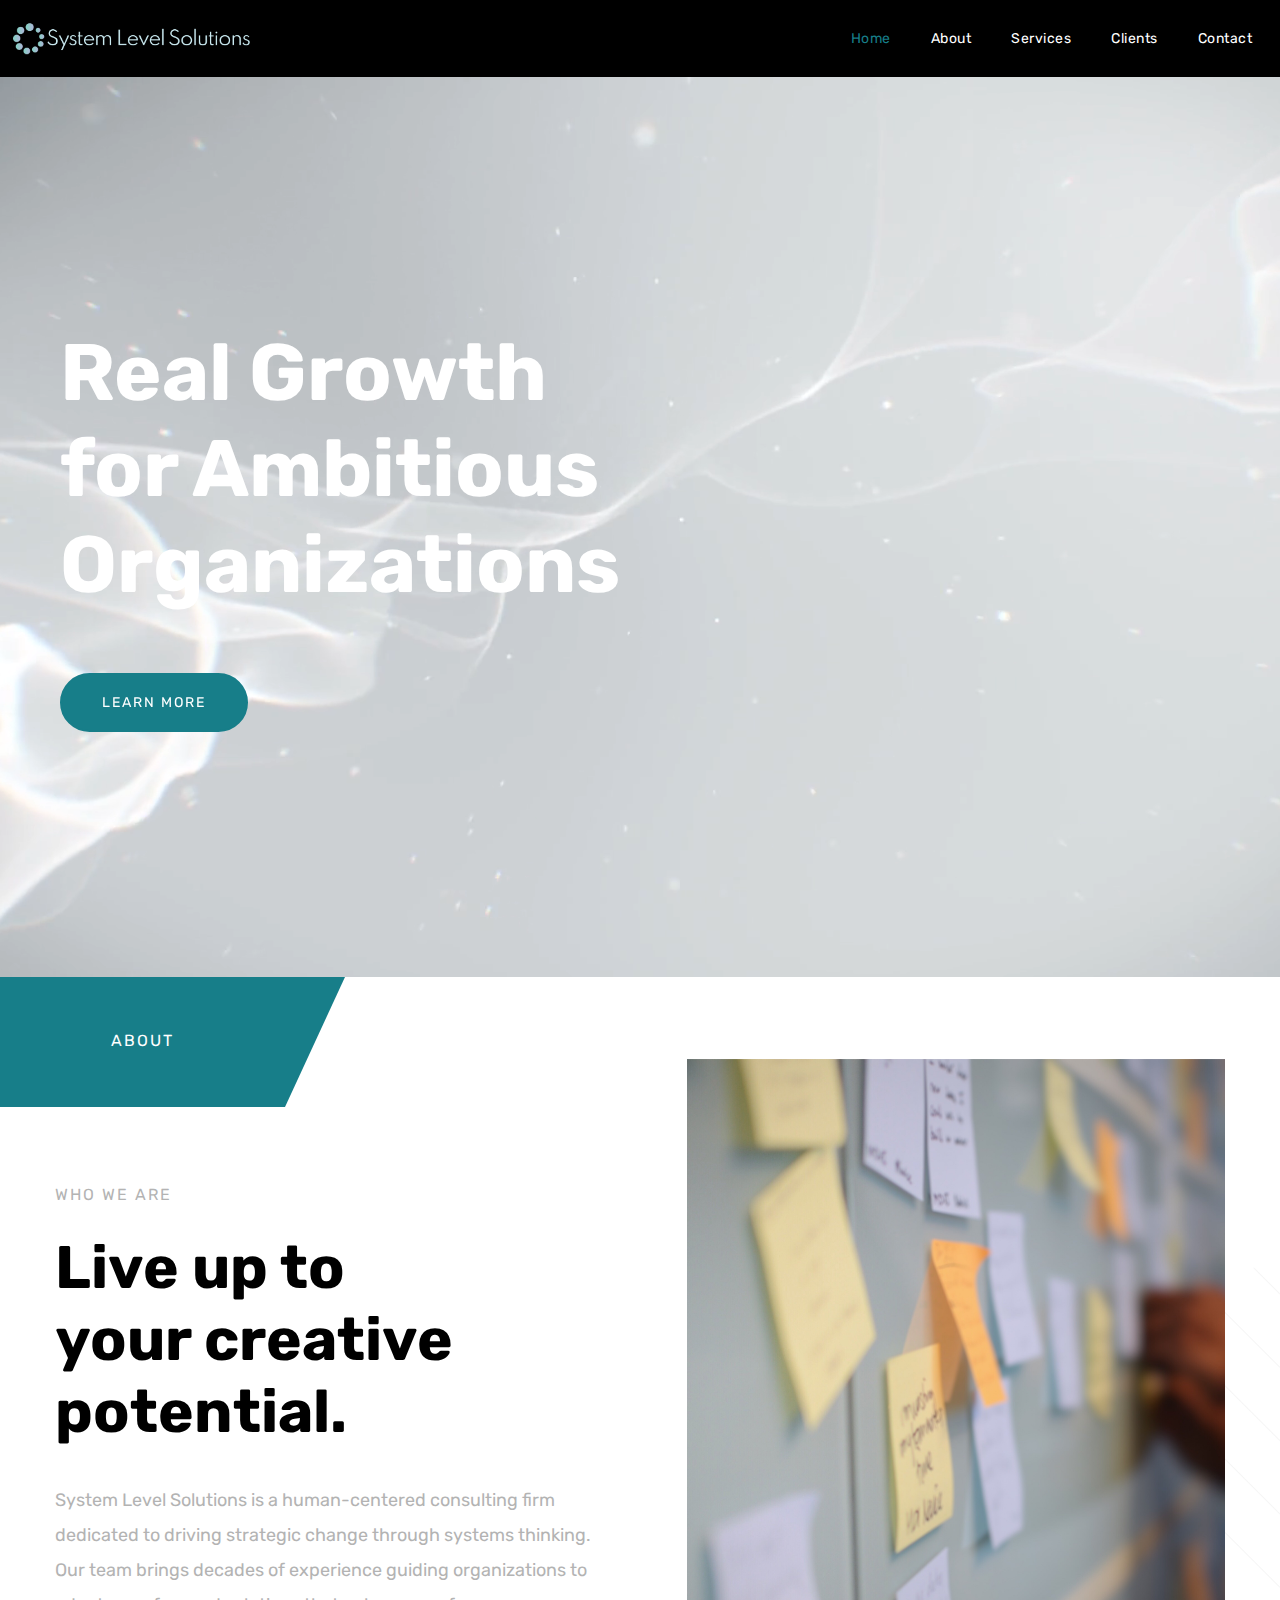
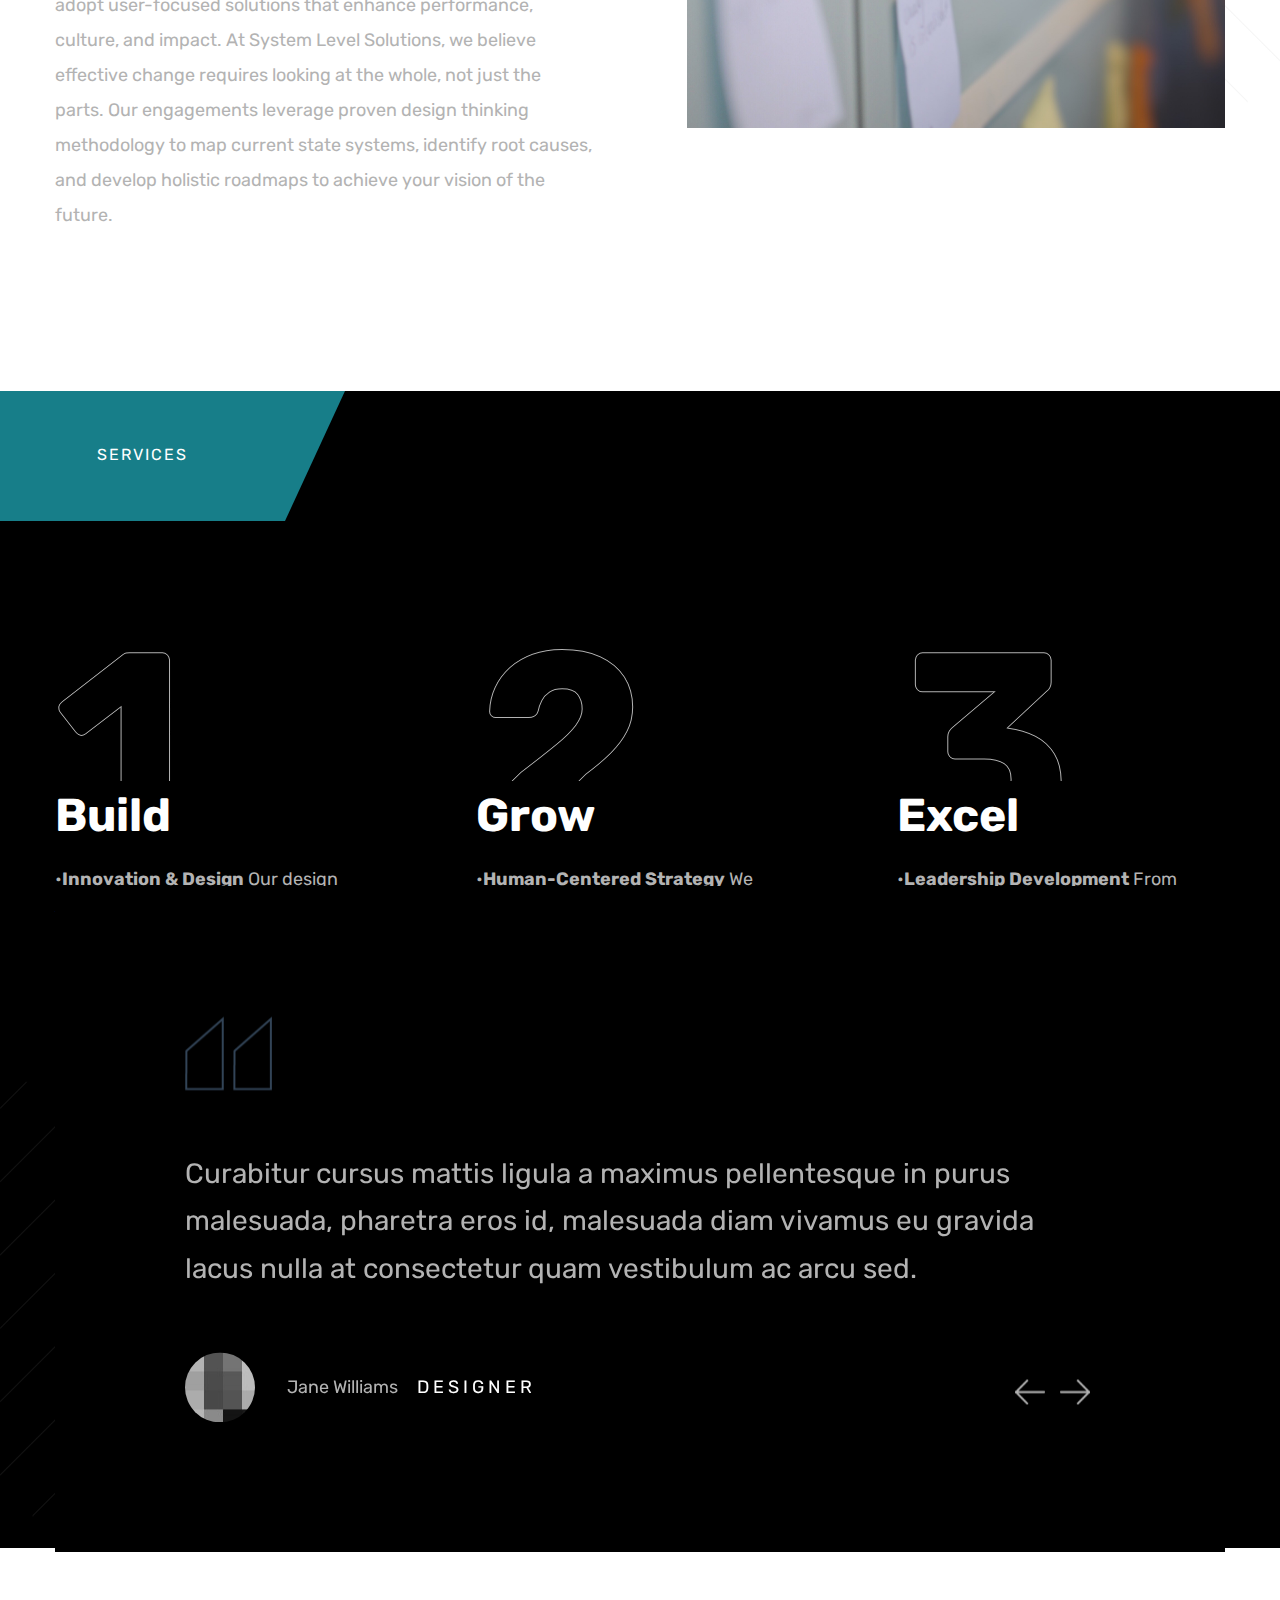
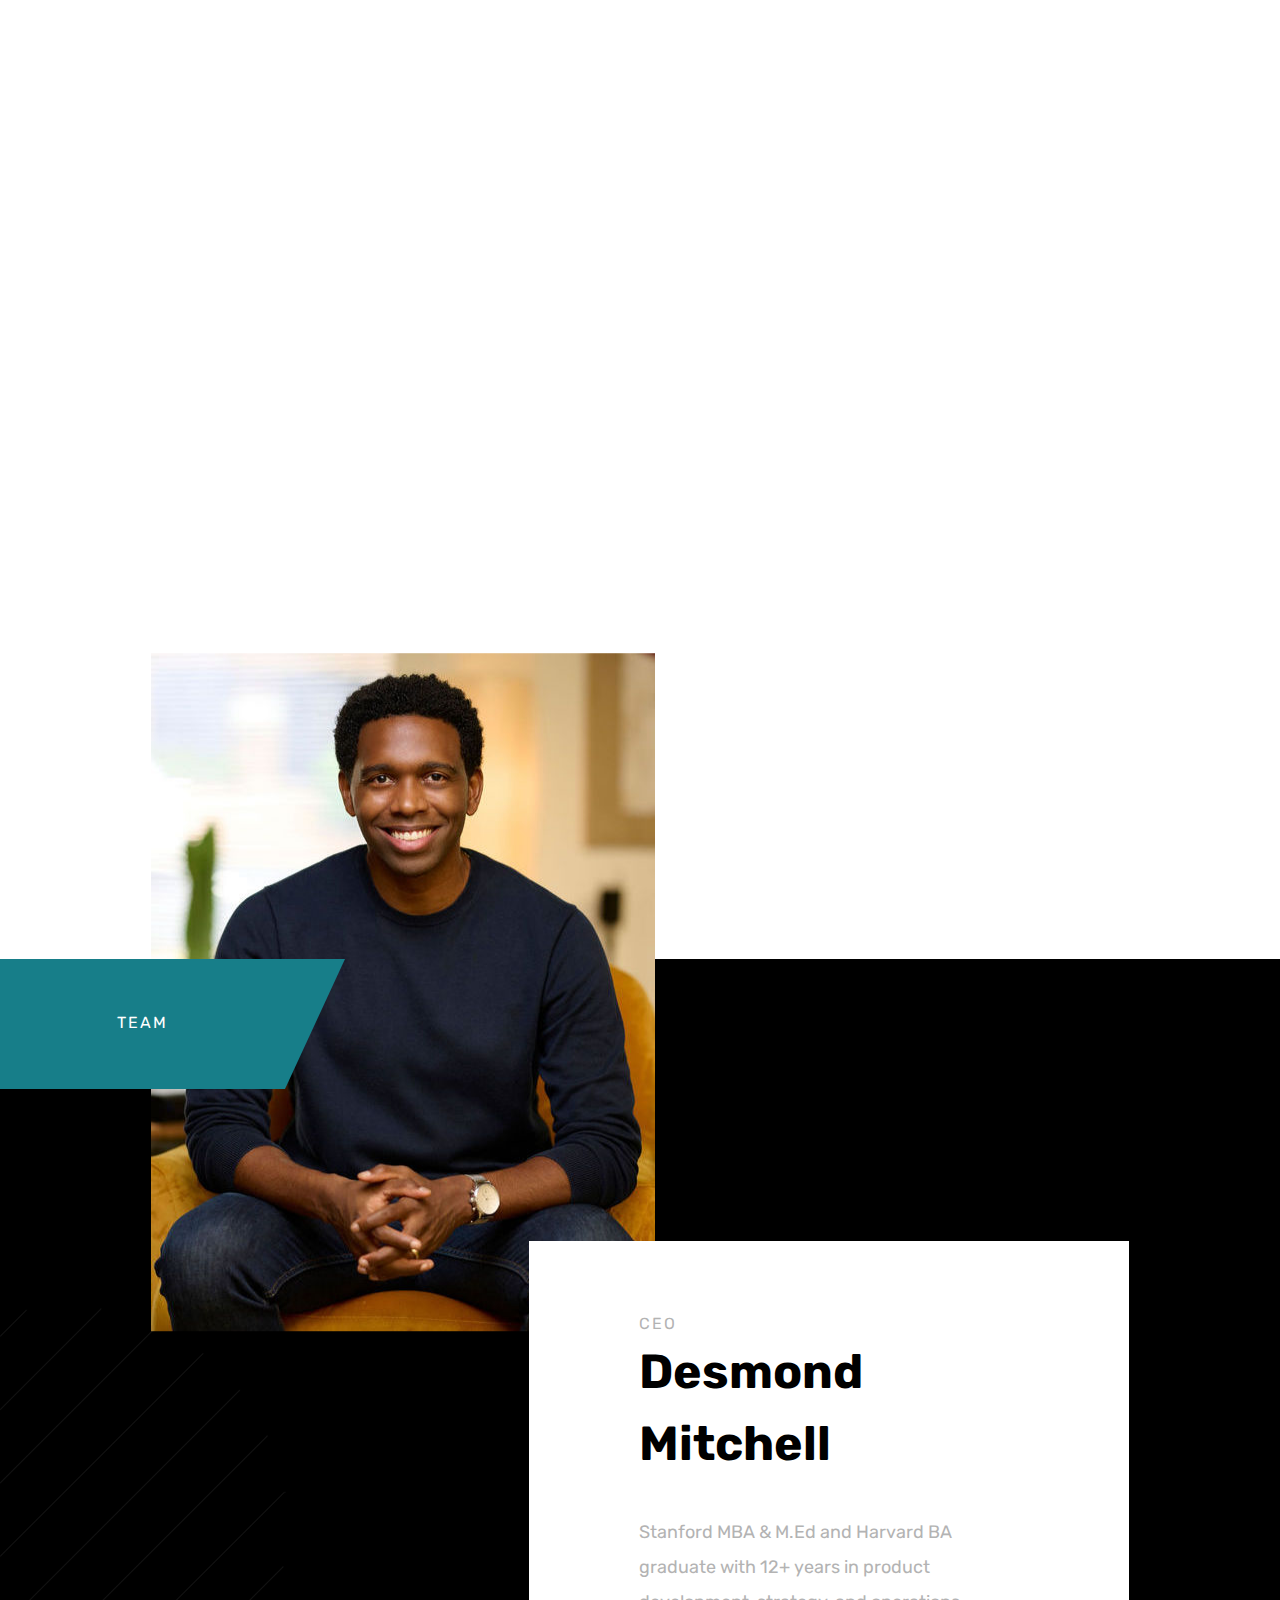
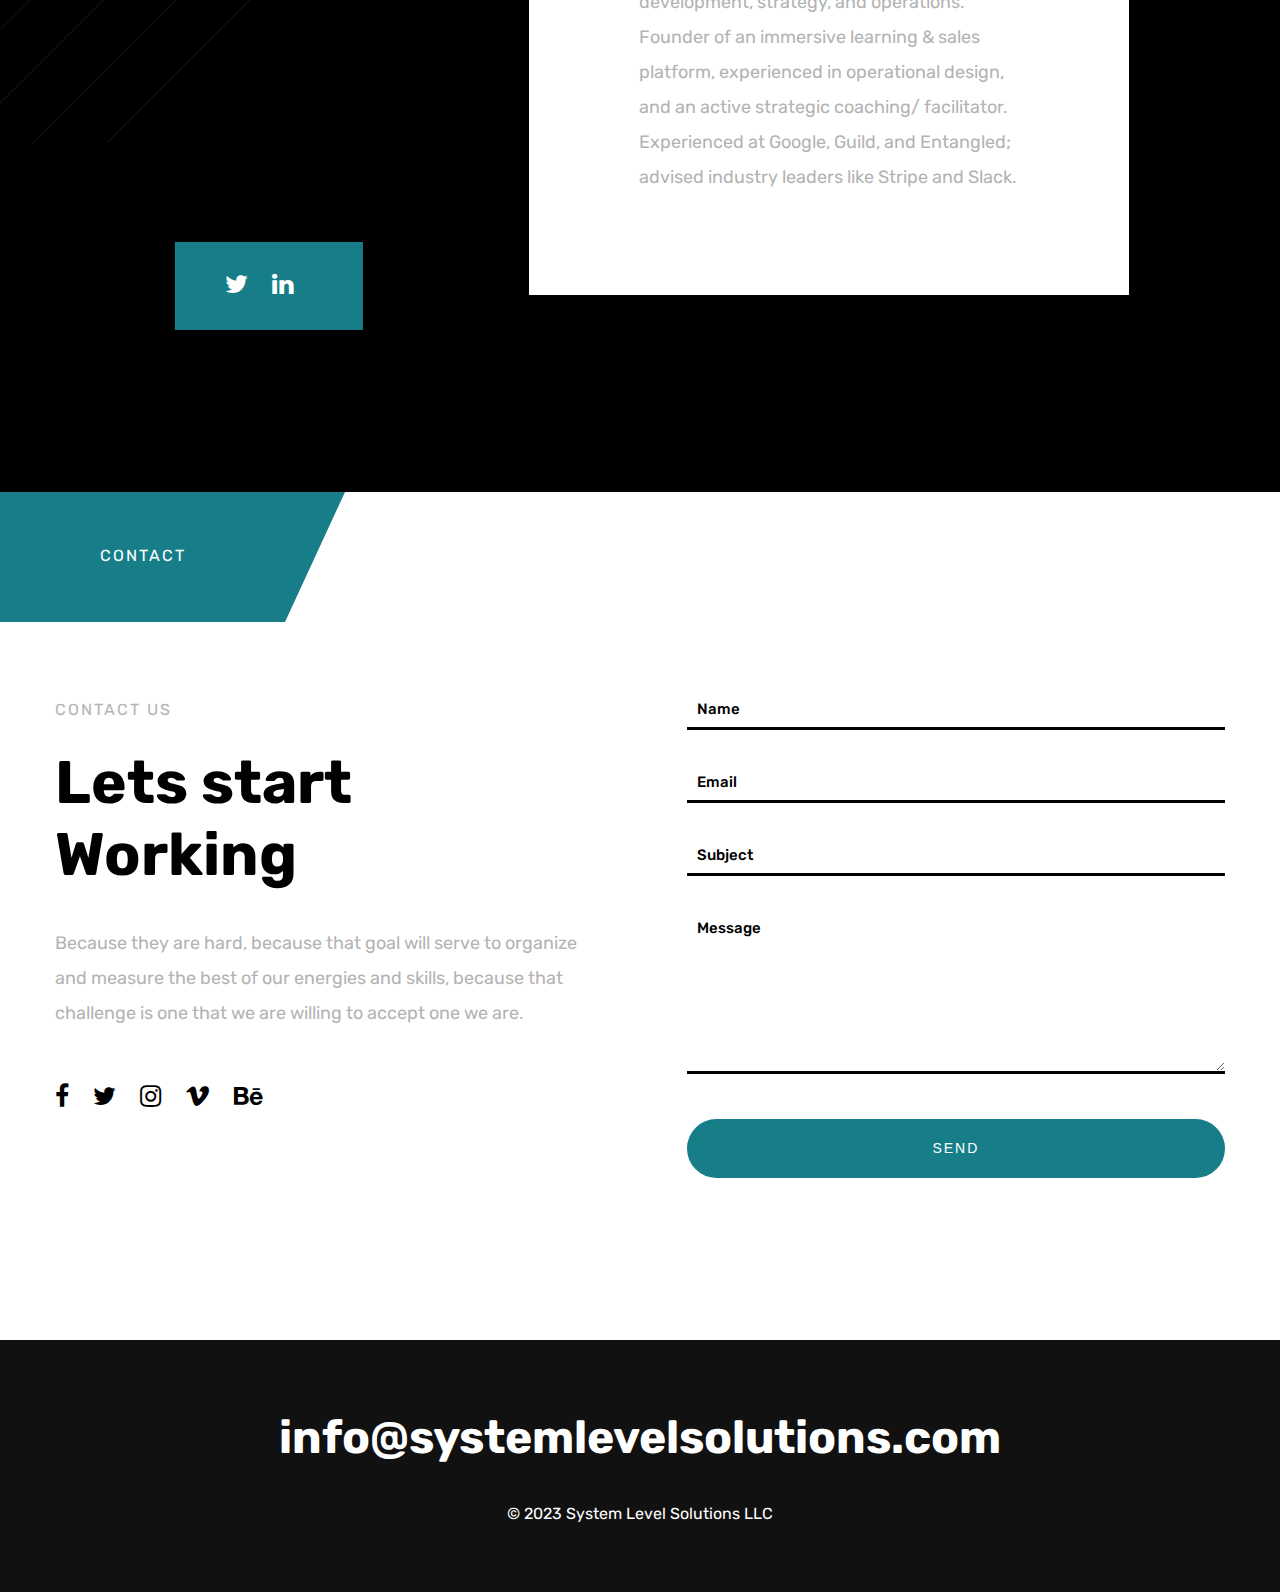
==== index.html @ 60f1a4a7 "Update index.html" ====
<!DOCTYPE HTML>
<html lang="en-US">
    <head>
        <title>System Level Solutions</title>
        <meta charset="UTF-8" />
        <meta http-equiv="X-UA-Compatible" content="IE=edge">
        <meta name="viewport" content="width=device-width, initial-scale=1.0">
        <meta name="description" content="System Level Solutions Consulting">
        <meta name="keywords" content="HTML, CSS, JavaScript, PHP">
        <meta name="author" content="SLS LLC">
        <meta name="viewport" content="width=device-width, initial-scale=1, maximum-scale=1">

        <link rel="shortcut icon" href="images/SLS Small Icon@3x.png">    
        <link href='https://fonts.googleapis.com/css?family=Rubik:400,700,700i' rel='stylesheet' type='text/css'>		
        <link rel="stylesheet" type="text/css"  href='style.css'>

        <!--[if lt IE 9]>
                <script src="js/html5shiv.js"></script>            
                <script src="js/respond.min.js"></script>                   
        <![endif]-->         
    </head>

    <body class="page-template-onepage">

        <div class="site-wrapper">       
            <header class="header-holder">             
    <div class="menu-wrapper center-relative relative">             
        <div class="header-logo">
            <a href="index.html">
                <img src="images/SLS Logo Long@3x-8.png" alt="Seppo">
            </a>               
        </div>

        <div class="toggle-holder">
            <div id="toggle">
                <div class="first-menu-line"></div>
                <div class="second-menu-line"></div>
                <div class="third-menu-line"></div>
            </div>
        </div>

        <div class="menu-holder">
            <nav id="header-main-menu">
                <ul class="main-menu sm sm-clean">
                    <li>
                        <a href="#home">Home</a>
                    </li>
                    <li>
                        <a href="#about">About</a>
                    </li>
                    <li>
                        <a href="#services">Services</a>
                    </li>
                    <li>
                        <a href="#clients">Clients</a>
                    </li>
                    <li>
                        <a href="#contact">Contact</a>
                    </li>
                </ul>
            </nav>                       
        </div>
        <div class="clear"></div>   
    </div>
</header>         

            <div id="content" class="site-content center-relative">        

<!-- Home Section -->
<div id="home" class="section no-page-title" style="position: relative; overflow: hidden; display: flex; flex-wrap: wrap; align-items: center;"> 
    <!-- Video Element with an ID for targeting via JavaScript -->
    <video id="backgroundVideo" width="100%" height="100%" autoplay muted loop style="position: absolute; top: 0; left: 0; z-index: 0; object-fit: cover; margin-top: 0;">
    <!-- Source for the video -->
    <source src="Mp4/clean-corporate-background-2021-09-04-04-21-29-utc.mp4" type="video/mp4">
    <!-- Fallback image in case video doesn't load. You'll need to provide the correct path for the fallback image -->
    <img src="images/1 (4).jpg" alt="Fallback Image" style="max-width: 100%; display: block;">
</video>

    <!-- Text Content with increased left padding -->
    <div class="content-wrapper" style="flex: 1; max-width: 50%; padding: 20px 20px 20px 60px; z-index: 1;">
        <h1 class="big-text">
            Real Growth <br>                               
            for Ambitious Organizations
        </h1>
        <div class="button-holder text-left">
            <a href="#portfolio" class="button">LEARN MORE</a>
        </div>
    </div>
</div>

<!-- Add this style for mobile optimization -->
<style>
    @media (max-width: 768px) {
        #home .content-wrapper {
            max-width: 100%;
            margin: 20px 0;
        }
    }
</style>



                <!-- About Section -->
                <div id="about" class="section">                   
                    <div class="page-title-holder">
                        <h3 class="entry-title">
                            ABOUT             
                        </h3>
                    </div>
                    <div class="section-wrapper block content-1170 center-relative">                                                
                        <div class="content-wrapper">

                            <div class="one_half">
                                <p class="title-description-up">
                                    WHO WE ARE
                                </p>
                                <h2 class="entry-title medium-text">
                                    Live up to <br> 
                                    your creative potential.
                                </h2>
                                <p>
                                    System Level Solutions is a human-centered consulting firm dedicated to driving strategic change through systems thinking. Our team brings decades of experience guiding organizations to adopt user-focused solutions that enhance performance, culture, and impact.

At System Level Solutions, we believe effective change requires looking at the whole, not just the parts. Our engagements leverage proven design thinking methodology to map current state systems, identify root causes, and develop holistic roadmaps to achieve your vision of the future. 
                                </p>
                            </div>

                            <div class="one_half last" data-threshold="0 0" data-jarallax-element="50 0">
                                <img src="images/post-it-s-being-placed-on-a-wall-during-design-thi-2022-11-08-07-50-31-utc.jpg" alt="" />                     
                            </div>
                            <div class="clear"></div>
                        </div>                        
                    </div>
                </div> 
                <!-- Services Section -->
                <div id="services" class="section">                   
                    <div class="page-title-holder">
                        <h3 class="entry-title">
                            SERVICES             
                        </h3>
                    </div>
                    <div class="section-wrapper block content-1170 center-relative">                                                
                        <div class="content-wrapper">

                            <div class="one_third ">
                                <div class="service-holder">
                                    <p class="service-num">1</p>
                                    <div class="service-txt">
                                        <h4>Build</h4>
                                        <p>
                                            <span>&#8226;<strong>Innovation & Design</strong> Our design thinking approach helps you rapidly ideate, prototype and implement new solutions to meet emerging challenges.</span>
                                        </p>
                                        <p>
                                            <span>&#8226;<strong>Org Design & Effectiveness</strong> We combine people analytics, job architecture, and team effectiveness best practices to optimize your operating model.</span>
                                        </p>
                                    </div>
                                </div>
                            </div>

                            <div class="one_third ">
                                <div class="service-holder">
                                    <p class="service-num">2</p>
                                    <div class="service-txt">
                                        <h4>Grow</h4>
                                        <p>
                                            <span>&#8226;<strong>Human-Centered Strategy</strong> We uncover user and stakeholder needs to develop strategies, visions, and roadmaps tailored to your organization and culture.</span>
                                        </p>
                                        <p>
                                            <span>&#8226;<strong>Technology Implementation</strong> We bridge the gap between technology capabilities and user adoption through change management and communication.</span>
                                        </p>
                                        <p>
                                            <span>&#8226;<strong>Process Excellence</strong> Applying proven business principles, we streamline workflows for improved efficiency and stakeholder experience.</span>
                                        </p>
                                    </div>
                                </div>
                            </div>

                            <div class="one_third last">
                                <div class="service-holder">
                                    <p class="service-num">3</p>
                                    <div class="service-txt">
                                        <h4>Excel</h4>
                                        <p>
                                            <span>&#8226;<strong>Leadership Development</strong> From executive coaching to high-potential programs, we build the capabilities leaders need to guide change.</span>
                                        </p>
                                        <p> 
                                            <span>&#8226;<strong>Culture Shaping</strong> We evaluate and reshape organizational culture to enable agility, inclusion, and empowerment.</span>
                                        </p>
                                    </div>
                                </div>
                            </div>    
                            <div class="clear"></div>
                        </div>                        
                    </div>
                </div>
                
                <!-- Clients Section -->
                <div id="clients" class="section no-page-title">                   
                    <div class="section-wrapper block content-1170 center-relative">                                                
                        <div class="content-wrapper">
                            <div class="one" data-threshold="0 0" data-jarallax-element="120 0">
                                <script>
                                    var textSlider_speed = "2000";
                                    var textSlider_auto = "true";
                                    var textSlider_hover = "true";
                                </script>

                                <div class="text-slider-wrapper relative">
                                    <div class="text-slider-header-quotes"></div>
                                    <div id="textSlider" class="text-slider slider owl-carousel owl-theme">

                                        <div class="text-slide">
                                            <p class="text-slide-content">
                                                Curabitur cursus mattis ligula a maximus pellentesque in purus malesuada, pharetra eros id, malesuada diam vivamus eu gravida lacus nulla at consectetur quam vestibulum ac arcu sed.
                                            </p>
                                            <img class="text-slide-img" src="images/quote_image_03.jpg" alt="">
                                            <p class="text-slide-name">Jane Williams</p>
                                            <p class="text-slide-position">DESIGNER</p>
                                        </div>

                                        <div class="text-slide">
                                            <p class="text-slide-content">
                                                Vivamus quis ante varius, pretium lectus ut, tempor eros maecenas vitae purus lobortis, pulvinar lorem eu, porta elit suspendisse blandit porta magna, nec scelerisque urna viverra lorem gravida.
                                            </p>
                                            <img class="text-slide-img" src="images/quote_image_04.jpg" alt="">
                                            <p class="text-slide-name">John Smith</p>
                                            <p class="text-slide-position">GURU</p>
                                        </div>

                                        <div class="text-slide">
                                            <p class="text-slide-content">
                                                Suspendisse enim erat, vehicula sit amet odio eu, congue gravida magna mauris a ex aliquam, ornare tortor sit amet, placerat ante aenean sit amet sem et metus elementum pellentesque.
                                            </p>
                                            <img class="text-slide-img" src="images/quote_image_02.jpg" alt="">
                                            <p class="text-slide-name">Peter Hall</p>
                                            <p class="text-slide-position">CEO</p>
                                        </div>

                                    </div>
                                    <div class="clear"></div>                                        
                                </div>                    
                            </div>                            
                        </div>
                    </div>
                </div>
                <!-- Team Section -->
                <div id="team" class="section">                   
                    <div class="page-title-holder">
                        <h3 class="entry-title">
                            TEAM             
                        </h3>
                    </div>
                    <div class="section-wrapper block content-1170 center-relative">                                                
                        <div class="content-wrapper">
                            <div class="member member-left">
                                <img src="images/DesmondMitchell-long.jpeg" alt="" data-threshold="0 0" data-jarallax-element="60 0">
                                <div class="member-info">
                                    <p class="member-postition">CEO</p>
                                    <h5 class="member-name">Desmond Mitchell</h5>
                                    <div class="member-content">
                                        <p>
                                            Stanford MBA & M.Ed and Harvard BA graduate with 12+ years in product development, strategy, and operations. Founder of an immersive learning & sales platform, experienced in operational design, and an active strategic coaching/ facilitator. Experienced at Google, Guild, and Entangled; advised industry leaders like Stripe and Slack.
                                        </p>
                                        <div class="member-social-holder" data-jarallax-element="0 30">
                                            <div class="social">
                                                <a href="#" target="_blank">
                                                    <span class="fa fa-twitter"></span>
                                                </a>
                                            </div>
                                            <div class="social">
                                                <a href="#" target="_blank">
                                                    <span class="fa fa-linkedin"></span>
                                                </a>
                                            </div>
                                        </div>
                                    </div>
                                </div>
                            </div>
                        </div>                        
                    </div>
                </div> 


                <!-- Contact Section -->
                <div id="contact" class="section">                   
                    <div class="page-title-holder">
                        <h3 class="entry-title">
                            CONTACT             
                        </h3>
                    </div>
                    <div class="section-wrapper block content-1170 center-relative">                                                
                        <div class="content-wrapper">
                            <div class="one_half ">
                                <p class="title-description-up">CONTACT US</p>
                                <h2 class="entry-title medium-text">
                                    Lets start <br>
                                    Working
                                </h2>
                                <p>
                                    Because they are hard, because that goal will serve to organize and measure the best of our energies and skills, because that challenge is one that we are willing to accept one we are.
                                </p>
                                <br>
                                <div class="social">
                                    <a href="#" target="_blank">
                                        <span class="fa fa-facebook"></span>
                                    </a>
                                </div>
                                <div class="social">
                                    <a href="#" target="_blank">
                                        <span class="fa fa-twitter"></span>
                                    </a>
                                </div>
                                <div class="social">
                                    <a href="#" target="_blank">
                                        <span class="fa fa-instagram"></span>
                                    </a>
                                </div>
                                <div class="social">
                                    <a href="#" target="_blank">
                                        <span class="fa fa-vimeo"></span>
                                    </a>
                                </div>
                                <div class="social">
                                    <a href="#" target="_blank">
                                        <span class="fa fa-behance"></span>
                                    </a>
                                </div>
                            </div>

                            <div class="one_half last ">
                                <div class="contact-form">
                                    <p>
                                        <input id="name" type="text" name="your-name" placeholder="Name">
                                    </p>
                                    <p>
                                        <input id="contact-email" type="email" name="your-email" placeholder="Email">
                                    </p>                                    
                                    <p>
                                        <input id="subject" type="text" name="your-subject" placeholder="Subject">
                                    </p>
                                    <p>
                                        <textarea id="message" name="your-message" placeholder="Message"></textarea>
                                    </p>
                                    <p class="contact-submit-holder">
                                        <input type="submit" value="SEND">
                                    </p>  
                                </div>
                            </div>                            
                            <div class="clear"></div>
                        </div>                        
                    </div>
                </div> 
            </div>

            <!-- Footer -->
            <footer class="footer">
                <div class="footer-content center-relative">       
                    <div class="footer-mail">            
                        <a href="mailto:desmond@systemlevelsolutions.com">info@systemlevelsolutions.com</a>
                    </div>
                    <div class="copyright-holder">
                        © 2023 System Level Solutions LLC            
                    </div>
                </div>
            </footer>
        </div>

        <!--Load JavaScript-->
        <script src="js/jquery.js"></script>			                                       
        <script src="js/jquery.sticky.js"></script>			                                       
        <script src="js/tipper.js"></script>			                                       
        <script src="js/jarallax.js"></script>			                                       
        <script src="js/jarallax-element.min.js"></script>			                                       
        <script src='js/imagesloaded.pkgd.js'></script>                
        <script src='js/jquery.fitvids.js'></script>                
        <script src='js/jquery.smartmenus.min.js'></script>                                 
        <script src='js/isotope.pkgd.js'></script>                                                 
        <script src='js/owl.carousel.min.js'></script>                          
        <script src='js/jquery.sticky-kit.min.js'></script>                          
        <script src='js/main.js'></script>

        <script>
    document.getElementById('backgroundVideo').playbackRate = 0.8;
</script>


    </body>
</html>
---- style.css ----
/*
    Template Name    : Seppo - Corporate One Page HTML Template - Demo 1
    Author           : CocoBasic
    Version          : 1.3        
*/

/* -------------------- Table of Content -------------------- */
/*
1. 3rd Part CSS Libraries
2. Global CSS
        2.1 Global Header Logo/Menu CSS	
        2.2 General Section CSS
        2.3 Columns CSS
        2.4 Button CSS
        2.5 Image/Text Slider CSS
3. Home Section CSS
4. Services Section CSS
5. About Section CSS
6. Clients Section CSS
7. News Section CSS
8. Portfolio Section CSS
        8.1 Single Portfolio
9. Pricing Section CSS
10. Team Section CSS
11. Skills Section CSS
12. Milestones Section CSS
13. Blog Page CSS
14. Single Post CSS
        14.1 Tipper CSS
15. Contact Section CSS
16. Footer CSS
17. Responsive CSS
-------------------------------------------------------------------*/


/* ===================================
    1. 3rd Part CSS Libraries
====================================== */

@import url("css/clear.css");
@import url("css/font-awesome.min.css");
@import url("css/sm-clean.css");
@import url("css/owl.carousel.min.css");
@import url("css/owl.theme.default.min.css");
@import url("css/common.css");



/* ===================================
    2. Global CSS
====================================== */

body {
    font-family: 'Rubik', sans-serif;
    font-size: 18px;
    line-height: 35px;
    font-weight: 400;
    color: #b3b3b3;
    background-color: #ffffff;
    overflow-x: hidden;
}

body a {
    text-decoration: none;
    color: #177E89;
    transition: color .3s ease;
}

body a:hover {
    color: #177E89; 
}

body p, 
body pre {
    margin-bottom: 13px;
}

.site-wrapper img {
    max-width: 100%;
    max-height: 100%;
    width: auto;
    height: auto;
}

.doc-loader {
    position: fixed;
    left: 0px;
    top: 0px;
    width: 100%;
    height: 100%;
    z-index: 99999;
    background-color: #000;
}

.doc-loader img {
    width: 100px;
    height: 100px;
    position: absolute;
    top: 50%;    
    left: 50%;
    transform: translate(-50%, -50%);
}

.content-1170 {
    width: 1170px;    
}

.content-960 {
    width: 960px;    
}

.content-570 {
    width: 570px;
}

.pagination-holder {
    margin: 60px 0;
}

.section-wrapper {
    position: relative;
    padding: 200px 0 115px 0;
}


/* ===================================
    2.1 Global Header Logo/Menu CSS
====================================== */


.header-holder {
    z-index: 1001 !important; /* Ensure the header is above the home section */
    background-color: #000;  
    transition: background-color 0.5s ease;
    width: 100% !important;
    top: 0;
    position: fixed;
    -webkit-transform: translateZ(0);    
}

.sticky-wrapper {
    height: 77px !important;
}

.menu-wrapper {
    width: 98%;
    max-width: 1450px;
    min-height: 77px;
}

.header-logo {
    line-height: 0;
    font-size: 0;
    float: left;
    position: absolute;
    transform: translateY(-50%);
    top: 50%;
}

.header-logo img {
    max-width: 240px;  /* This ensures the logo doesn't exceed 240px in width */
    height: auto;     /* This maintains the logo's original aspect ratio */
}

.menu-holder {
    float: right;
    max-width: 85%;
}

.toggle-holder {
    display: none;
    right: 10px;
    z-index: 1;
    position: absolute;
    top: 50%;
    transform: translateY(-50%);
}

#toggle:hover {
    cursor: pointer;
}

#toggle div {
    height: 3px;
    margin-bottom: 6px;
    background-color: #fff;
    width: 22px;
}

#toggle .second-menu-line {
    -webkit-transition: -webkit-transform 0.3s ease;
    transition: transform 0.3s ease;    
    -webkit-transform: translate3d(10px,0,0);
    transform: translate3d(10px,0,0);
}

#toggle:hover .second-menu-line {
    -webkit-transform: translate3d(0,0,0) !important;
    transform: translate3d(0,0,0) !important;
}

#toggle.on .second-menu-line {
    -webkit-transform: translate3d(-10px,0,0);
    transform: translate3d(-10px,0,0);
}

#toggle .third-menu-line{        
    margin-bottom: 5px;
}

#header-main-menu {
    display: inline-block;
}

.sm-clean .has-submenu {
    padding-right: 35px !important;
}

.sm-clean li a.menu-item-link {
    cursor: pointer;
    color: black; /* Initial color set to white */
    transition: color 0.5s ease;
}

.sm-clean li a.menu-item-link:hover {
    color: #177E89; /* Hover color */
}

.sm-clean a span.sub-arrow {
    right: 3px;
}

.sm-clean a.highlighted {
    padding: 15px;
}

.sm-clean a, 
.sm-clean a:hover, 
.sm-clean a:focus, 
.sm-clean a:active {
    font-size: 14px;
    font-weight: 400;
    transition: color .3s ease, 
        background-color .3s ease;
    padding: 15px;
    letter-spacing: 0.5px;
    color: #fff;
}

.sm-clean ul a, 
.sm-clean ul a:hover, 
.sm-clean ul a:focus, 
.sm-clean ul a:active {    
    font-size: 13px;
    line-height: 15px;
    padding: 10px;
    padding-top: 10px !important;
    padding-bottom: 10px !important;
}

.sm-clean {
    background-color: transparent;        
    padding: 15px 0;
}

body .sm-clean a:hover, 
body .main-menu.sm-clean .sub-menu li a:hover, 
body .sm-clean li.active a, 
body .sm-clean li.current-page-ancestor > a, 
body .sm-clean li.current_page_ancestor > a, 
body .sm-clean li.current_page_item > a {
    color: #177E89;
}

.sm-clean li {
    margin-right: 10px;
}

.sm-clean li:last-child {
    margin-right: 0;
}

.sm-clean ul {    
    background-color: #000;
}

.sm-clean a.has-submenu {
    padding-right: 24px;
}

.sub-menu a, 
.children a {
    padding-left: 15px !important;
}

.sub-menu .sub-menu, 
.children .children {
    padding-top: 8px;
}

.sub-menu .sub-menu a, 
.children .children a, 
.sub-menu .sub-menu a:hover, 
.children .children a:hover {
    padding-top: 10px !important;
}

@media (min-width: 925px) {

    .sm-clean ul a span.sub-arrow {
        margin-top: 0;
    }
    .sm-clean ul {
        padding: 8px 0;
    }
}

@media (max-width: 925px) {

    .sm-clean ul {
        background-color: #fff;
    }

}

.sm-clean > li:last-child > a, 
.sm-clean > li:last-child > *:not(ul) a, 
.sm-clean > li:last-child > ul, 
.sm-clean > li:last-child > ul > li:last-child > a, 
.sm-clean > li:last-child > ul > li:last-child > *:not(ul) a, 
.sm-clean > li:last-child > ul > li:last-child > ul, 
.sm-clean > li:last-child > ul > li:last-child > ul > li:last-child > a, 
.sm-clean > li:last-child > ul > li:last-child > ul > li:last-child > *:not(ul) a, 
.sm-clean > li:last-child > ul > li:last-child > ul > li:last-child > ul, 
.sm-clean > li:last-child > ul > li:last-child > ul > li:last-child > ul > li:last-child > a, 
.sm-clean > li:last-child > ul > li:last-child > ul > li:last-child > ul > li:last-child > *:not(ul) a, 
.sm-clean > li:last-child > ul > li:last-child > ul > li:last-child > ul > li:last-child > ul, 
.sm-clean > li:last-child > ul > li:last-child > ul > li:last-child > ul > li:last-child > ul > li:last-child > a, 
.sm-clean > li:last-child > ul > li:last-child > ul > li:last-child > ul > li:last-child > ul > li:last-child > *:not(ul) a, 
.sm-clean > li:last-child > ul > li:last-child > ul > li:last-child > ul > li:last-child > ul > li:last-child > ul {
    border-radius: 5px;
}


/* ===================================
    2.2 General Section CSS
====================================== */

.section {
    position: relative;    
}

.page-title-holder {
    position: absolute;
    top: 0;
    left: 0;
    background-color: #177E89;
    width: 285px;
    display: inline-block;
    z-index: 98;
    height: 130px;
}

.page-title-holder:after {
    content: "";
    width: 0;
    height: 0;
    border-style: solid;
    border-width: 130px 60px 0 0;
    border-color: #177E89 transparent transparent transparent;
    position: absolute;
    top: 0;
    right: 0;
    transform: translateX(100%);
}

.section h3.entry-title {
    font-size: 16px;
    line-height: 149%;
    font-weight: 400;
    word-break: break-word;
    text-align: center;
    color: #fff;
    letter-spacing: 2px;
    margin-top: 32px;
}

.page .page-content {
    background-color: #fff;
    padding: 75px;    
}

.no-padding .section-wrapper {
    padding: 0 !important;
    width: 100%;
    max-width: 100%;
}

[data-jarallax-element] {
    z-index: 30 !important;
}

.medium-text {
    color: #000;
    font-size: 60px;
    line-height: 120%;
    font-weight: 700;
    padding-bottom: 35px;
}

.title-description-up {
    font-size: 16px;
    margin-bottom: 0;
    letter-spacing: 2px;
}

.info-text {
    font-size: 22px;
    line-height: 190%;
    color: #000;
}

.info-code-title {
    font-size: 16px;
    color: #000;
    letter-spacing: 2px;
    margin-bottom: 0;
    line-height: 120%;
}

.info-code-content, 
.info-code-content a {
    color: #b3b3b3;
    margin-bottom: 30px;
}

.tp-bullet-title {
    display: none !important;
}

.isotope.no-transition,
.isotope.no-transition .isotope-item,
.isotope .isotope-item.no-transition {    
    transition-duration: 0s;
}

.social {
    display: inline-block;
    font-size: 25px;
    margin-right: 20px;
}

body .social a {
    color: #000 !important;
    transition: all .3s ease;
}

body .social a:hover {
    opacity: 0.5;    
}


/* ===================================
    2.3 Columns CSS
====================================== */

.one_half,  
.one_third,  
.two_third,  
.three_fourth, 
.one_fourth {
    margin-right: 8%;
    float: left;
    position: relative;
    margin-bottom: 30px;
}

.last {
    margin-right: 0 !important;
    clear: right;
}

.one {    
    display: block;
    clear: both;    
    margin-bottom: 30px;
}

.one_half {
    width: 46%;
}

.one_third {
    width: 28%;
}

.two_third {
    width: 64%;
}

.one_fourth {
    width: 19%;
}

.three_fourth {
    width: 73%;
}

.one_half.margin-0 {
    width: 50%;
}

.one_third.margin-0 {
    width: calc(100% / 3);
}

.two_third.margin-0 {
    width: calc(100% / 3 * 2);
}

.one_fourth.margin-0 {
    width: 25%;
}

.three_fourth.margin-0 {
    width: 75%;
}


/* ===================================
    2.4 Button CSS
====================================== */

body a.button {
    display: inline-block;
    color: #fff;
    background-color: #177E89;
    text-align: left;
    padding: 10px 40px;
    cursor: pointer;
    vertical-align: middle;
    text-decoration: none;
    transition: all .2s linear;
    margin-bottom: 17px;
    border: 2px solid #177E89;
    border-radius: 50px;
    font-size: 14px;
    letter-spacing: 2px;
    box-sizing: border-box;
}

a.button:hover {
    background-color: transparent;
    color: #177E89;
}

a.button-dot {
    color: #fff !important;
    font-size: 16px;
    position: relative;
}

a.button-dot:hover {
    color: #fff;    
}

a.button-dot span {
    transition: .3s;
    display: inline-block;
    margin-left: 50px;
    letter-spacing: 2px;
}

a.button-dot:hover span {
    transform: translateX(-8px);
}

a.button-dot:before {
    content: "";
    width: 30px;
    height: 30px;
    border: 2px solid #fff;
    background: transparent;
    border-radius: 90%;
    top: -7px;
    position: absolute;
    transition: .3s;
}

a.button-dot:hover:before {
    width: calc(100% + 30px);
    height: 51px;
    border-radius: 50px;
    top: -18px;
}


/* ===================================
    2.5 Image/Text Slider CSS
====================================== */

.image-slider-wrapper {
    margin-bottom: 20px;
}

.single-post-header-content .image-slider-wrapper {
    margin-bottom: 0;
}

.owl-carousel .owl-stage-outer {
    height: auto !important;
}

.owl-theme .owl-dots {
    padding-top: 25px;
    line-height: 0;
}

.owl-theme .owl-dots .owl-dot span {
    margin: 0;
    background-color: rgba(255, 255, 255, 0.5);
    transition: all .2s ease;
    width: 17px;
    height: 17px;
    border-radius: 90%;
}

.owl-theme .owl-dots .owl-dot {
    border-radius: 90%;
    transition: all .3s ease;
    border: 2px solid #000;
    margin: 3px;
}

.owl-theme .owl-dots .owl-dot:hover span {
    background-color: #fff;
}

.owl-theme .owl-dots .owl-dot.active {
    background-color: #000;
}

.owl-theme .owl-dots .owl-dot.active span {
    background-color: transparent;
}

.text-slider-wrapper {
    font-size: 24px;
    line-height: 35px;
    background-color: #000;
    padding: 130px;
}

.text-slider-header-quotes {
    margin-bottom: 60px;
    background-image: url(images/quotes_image.png);
    background-repeat: no-repeat;
    width: 87px;
    height: 74px;
    background-size: 87px 74px;
}

.text-slider-wrapper .text-slide {
    text-align: left;
    font-size: 28px;
    line-height: 170%;
    overflow: hidden;
}

.text-slider-wrapper .text-slide:after {
    content: "";
    display: table;
    clear: both;
}

.text-slider-wrapper .text-slide-name {
    font-size: 18px;
    line-height: 100%;
    margin: 0 12px 0 0;
    display: inline-block;
    vertical-align: middle;
}

.text-slider-wrapper .text-slide-position {
    font-size: 18px;
    line-height: 100%;
    letter-spacing: 4px;
    color: #fff;
    display: inline-block;
    vertical-align: middle;
    margin: 0;
}

.text-slider-wrapper img.text-slide-img {
    width: 70px !important;
    height: 70px;
    border-radius: 90%;
    display: inline-block;
    margin-right: 25px;
    vertical-align: middle;
}

.text-slide-content {
    margin-bottom: 60px;
}

.text-slider-wrapper .owl-nav {
    position: absolute;
    bottom: 10px;
    right: 0;
}

.text-slider-wrapper .owl-theme .owl-prev {
    background-image: url('images/nav_left.png') !important;
    background-color: transparent !important;
    font-size: 0;
    width: 30px;
    padding: 0;
    height: 30px;
    background-repeat: no-repeat !important;
    background-size: 30px !important;
    transition: .3s;
    opacity: 0.7;
    margin-right: 10px;
}

.text-slider-wrapper .owl-theme .owl-prev:hover {
    opacity: 1;
}

.text-slider-wrapper .owl-theme .owl-next {
    background-image: url('images/nav_right.png') !important;
    background-color: transparent !important;
    font-size: 0;
    width: 30px;
    padding: 0;
    height: 30px;
    background-repeat: no-repeat !important;
    background-size: 30px !important;
    transition: .3s;
    opacity: 0.7;
}

.text-slider-wrapper .owl-theme .owl-next:hover {    
    opacity: 1;
}

@-webkit-keyframes fadeIn {
    from {
        opacity: 0;
    }

    to {
        opacity: 1;
    }
}

@keyframes fadeIn {
    from {
        opacity: 0;
    }

    to {
        opacity: 1;
    }
}

.fadeIn {
    -webkit-animation-name: fadeIn;
    animation-name: fadeIn;
}

@-webkit-keyframes fadeOut {
    from {
        opacity: 1;
    }

    to {
        opacity: 0;
    }
}

@keyframes fadeOut {
    from {
        opacity: 1;
    }

    to {
        opacity: 0;
    }
}

.fadeOut {
    -webkit-animation-name: fadeOut;
    animation-name: fadeOut;
}


/* ===================================
    3. Home Section CSS
====================================== */

#home {    
    background-image: url(images/hero_image_01.jpg);
    background-position: center center;
    background-size: cover;
    background-repeat: no-repeat;
    min-height: 100vh; /* Make the home section occupy the full viewport height */
    position: relative;
    z-index: 999; /* Ensure the home section is below the header but above other content */
    padding: 0;
    margin: 0;
}


#home video {
    position: absolute;
    top: 0;
    left: 0;
    width: 100%;
    height: 100%;
    object-fit: cover;
    z-index: 0; /* Ensure the video sits below other content in the #home section */
}

#home .section-wrapper {
    margin: auto;
    padding: 0;
    z-index: 1; /* Ensure the content inside the section-wrapper sits above the video */
}

h1.big-text {
    color: #ffffff;
    font-size: 80px;
    line-height: 120%;
    margin-bottom: 40px;
}

/* Ensure the header sits above the video */
.header-holder {
    z-index: 1001 !important; /* Increase the z-index value */
}


/* ===================================
    4. Services Section CSS
====================================== */

#services {
    background-image: url(images/on_black_left.png);
    background-color: #000000;
    background-position: left bottom;
    background-repeat: no-repeat;
    background-size: auto;
}

.service-holder {
    margin: 25px 0;
}

.service-holder:after {
    content: "";
    display: block;
    clear: both;    
}

.service-txt h4 {
    font-size: 46px;
    color: #fff;
    font-weight: 700;
    line-height: 110%;
}

.service-num {
    font-size: 264px;
    font-weight: 700;
    color: #000000;
    text-shadow: -1px 0 #b3b3b3, 
        0 1px #b3b3b3, 
        1px 0 #b3b3b3, 
        0 -1px #b3b3b3;
    line-height: 100%;
    height: 165px;
    overflow: hidden;
    margin-bottom: -10px;
    -webkit-transform: translateZ(0);
}


/* ===================================
    5. About Section CSS
====================================== */

#about {
    position: relative;  /* Ensure the section has a relative position */
    background-image: url(images/on_white_right.png);
    background-color: #ffffff;
    background-position: right center;
    background-repeat: no-repeat;
    background-size: auto;
}

#about .section-wrapper {
    height: 100%;  /* Set the height to 100% of the parent */
}

#about .content-wrapper {
    display: flex;         /* Set the container to display as flex */
    align-items: stretch;  /* Ensure the children stretch to the same height */
}

#about .one_half.last {
    position: relative;    /* Ensure the container has a relative position */
    overflow: hidden;      /* Hide any part of the image that exceeds the container's boundaries */
}

#about .one_half.last img {
    width: 100%;           /* Make the image take the full width of its container */
    height: 100%;          /* Make the image take the full height of its container */
    object-fit: cover;     /* Ensure the image covers the entire container */
    display: block;        /* Remove any default margins/paddings */
}



/* ===================================
    6. Clients Section CSS
====================================== */

#clients {
    background-image: url(images/business-background-concept-white-desktop-black-2022-11-14-04-31-32-utc.jpg);
    background-position: center center;
    background-repeat: no-repeat;
    background-size: cover;
}


/* ===================================
    7. News Section CSS
====================================== */

#news {
    background-image: url(images/on_white_left.png);
    background-color: #ffffff;
    background-position: left center;
    background-repeat: no-repeat;
    background-size: auto;
}

.blog-holder-scode {
    margin-top: 0;
    width: 1370px;
    transform: translateX(-100px);
    text-align: center;
}

.blog-holder-scode article:nth-of-type(3n) {
    margin-right: 0;
}

.blog-item-holder-scode {
    margin: 30px 0;
    width: 27%;
    display: inline-block;
    margin-right: 8%;
    vertical-align: text-top;
    text-align: left;
}

.blog-item-holder-scode .excerpt {
    margin-top: 20px;
}

.blog-item-holder-scode h4 {
    padding: 0;
    margin: 35px 0;
}

.blog-item-holder-scode h4 a {
    color: #000 !important;
    font-size: 34px;
    line-height: 110%;
    font-weight: 700;
    transition: .3s;
    letter-spacing: -1px;
}

.blog-item-holder-scode h4 a:hover {
    opacity: 0.8;
}

.blog-item-holder-scode .post-thumbnail {
    overflow: hidden;
}

.latest-posts-background-featured-image-holder {
    width: 100%;
    height: 600px;
    background-repeat: no-repeat;
    background-size: cover;
    background-position: center center;
    transition: .3s;
}

.latest-posts-background-featured-image-holder:hover {
    opacity: 0.8;
    transform: scale(1.1);
}


/* ===================================
    8. Portfolio Section CSS
====================================== */

.grid {
    width: 100%;
    margin: 0 auto;
    overflow: hidden;
    position: relative;
    max-width: 100%;
    font-size: 0;
    line-height: 0;
}

.grid-sizer {
    width: 25%;
}

.grid-item {
    float: left;
    font-size: 0;
    line-height: 0;
    width: 100%;
    overflow: hidden;
}

.grid-item.p_one_fourth {
    width: 25%;
}

.grid-item.p_one_half {
    width: 50%;
}

.grid-item.p_three_fourth {
    width: 75%;
}

.grid-item.p_one {
    width: 100%;
}

.grid-item img {
    width: 100% !important;
    height: auto;
    display: block;    
}

.grid-item .entry-holder {
    text-align: center;
    background-color: #fff;
    padding: 50px 20px;
}

.grid-item a.item-link:after {
    content: "";
    display: block;
    position: absolute;
    width: 100%;
    height: 100%;
    background-color: #000;
    left: 0;
    top: 0;
    opacity: 0;
    transition: opacity .3s ease-in-out;
}

.portfolio-text-holder {
    color: #fff;
    position: absolute;
    bottom: 50px;
    left: 50px;
    display: inline-block;
    z-index: 1;
    opacity: 0;
    transition: all .3s ease;
}

.portfolio-title {
    font-size: 30px;
    line-height: 170%;
    margin-bottom: 0;
    font-weight: 700;
    color: #b3b3b3;
}

.portfolio-desc {
    font-size: 14px;
    line-height: 22px;
    color: #b3b3b3;
    letter-spacing: 2px;
    margin-bottom: 0;
}

.grid-item a.item-link:hover:after, 
.grid-item a.item-link:hover .portfolio-text-holder {
    opacity: 1;
}

.portfolio-content h1 {
    font-size: 44px;
    color: #000;
    line-height: 130%;
}

.portfolio-load-content-holder {
    opacity: 0;
    transform: translateY(70px);
    transition: all .5s ease;
    width: 1170px;
    max-width: 75%;
    margin: 0 auto;
}

.portfolio-load-content-holder.show {
    transform: translateY(0);
    opacity: 1;
}

.portfolio-load-content-holder.show.viceversa {
    opacity: 0;
    transform: translateY(70px);
}

.section.no-padding .portfolio-content-wrapper {
    padding: 195px 0 75px 0;
}    

.portfolio-content-wrapper {
    display: none;
}

.portfolio-content-wrapper.show {
    display: block;
}

#portfolio-grid {
    transition: all .5s ease;
    opacity: 1;
    transform: translateY(0px);
}

#portfolio-grid.hide {
    opacity: 0;
    transform: translateY(70px);    
}

.close-icon {
    background-image: url(images/close-left-arrow.png);
    background-repeat: no-repeat;
    width: 70px;
    height: 70px;
    display: inline-block;
    margin-bottom: 20px;
    background-size: 40px;
    background-position: 50%;
    transition: all 0.3s ease;
    cursor: pointer;
    position: absolute;
    left: -100px;
    top: 195px;
}

.close-icon:hover {
    transform: translateX(-5px);
}


/* ===================================
    8.1 Single Portfolio
====================================== */

.portfolio-item-wrapper {
    margin-top: 100px;
    margin-bottom: 50px;
}


/* ===================================
    9. Pricing Section CSS
====================================== */

#pricing {
    background-image: url(images/on_white_right.png);
    background-color: #ffffff;
    background-position: right bottom;
    background-repeat: no-repeat;
    background-size: auto;
}

.pricing-table {
    padding-bottom: 20px;
    background-color: #ffffff;
    margin-top: 30px;
    max-width: 350px;
    margin-left: auto;
    margin-right: auto;
    border: 2px solid #000;
    position: relative;
    text-align: left;
}

.pricing-wrapper {
    padding: 0 15%;
}

.pricing-table-title {
    color: #000;
    font-size: 21px;
    font-weight: 500;
    padding: 40px 0;
    margin-bottom: 25px;
}

.pricing-num {
    font-size: 200px;
    font-weight: 700;
    color: #ffffff;
    text-shadow: -1px 0 #b3b3b3, 
        0 1px #b3b3b3, 
        1px 0 #b3b3b3, 
        0 -1px #b3b3b3;
    line-height: 100%;
    margin-bottom: -10px;
    position: absolute;
    top: -50px;
    right: -9px;
    z-index: 1;
}

.pricing-num:before {
    content: "";
    width: 150px;
    background-color: white;
    position: absolute;
    right: 0;
    top: 0;
    height: 100%;
    z-index: -1;
}

.pricing-table-price {
    font-size: 100px;
    line-height: 120%;
    color: #177E89;
    font-weight: 700;
}

.pricing-table-desc {
    font-size: 16px;
    letter-spacing: 2px;
}

.pricing-table ul {
    padding: 0;
    list-style: none;
    margin-top: 25px;
}

.pricing-table ul li {
    padding: 10px 0;
    color: #000;
}

.pricing-list span.fa {
    color: #177E89;
    margin-right: 25px;
}

.pricing-list.included-no, 
.pricing-list.included-no span.fa {
    color: gray;
}

.pricing-list.included-no span.fa:before {
    content: "\f00d";
} 

.pricing-table-content-holder {
    margin-bottom: 40px;
}

.pricing-button {
    text-align: center;
}


/* ===================================
    10. Team Section CSS
====================================== */

#team {
    background-image: url(images/on_black_left.png);
    background-color: #000000;
    background-position: left center;
    background-repeat: no-repeat;
    background-size: auto;
}

.member {
    text-align: center;
    margin: 70px 0;
}

.member img {
    display: inline-block;
    vertical-align: middle;
    max-width: 700px;
}

.member-content {
    margin-bottom: 35px;
}

.member-info {
    width: 380px;
    background-color: #fff;
    padding: 65px 110px;
    display: inline-block;
    vertical-align: middle;
    margin-left: -130px;
    text-align: left;
    position: relative;
    z-index: 31;
}

.member-right .member-info {
    margin-left: auto;
    margin-right: -130px;
}

.member-postition {
    margin: 0;
    font-size: 16px;
    letter-spacing: 2px;
}

.member-name {
    font-size: 48px;
    font-weight: 700;
    color: #000;
    line-height: 150%;
    margin-bottom: 35px;
    margin-top: -5px;
    padding: 0;
}

.member-social-holder {
    background: #177E89;
    padding: 25px 50px;
    position: absolute;
    bottom: -35px;
    left: -45px;
}

.member-right .member-social-holder {
    left: auto;
    right: -45px;    
}

.member-social-holder .social a {
    color: #fff !important;
}


/* ===================================
    11. Skills Section CSS
====================================== */

.skills-holder {
    position: relative;
    margin: 40px 0;
}

.skill-holder {
    margin-bottom: 30px;
}

.skill-holder:after {
    clear: both;
    display: block;
    content: "";
}

.skill-percent {
    font-size: 48px;
    line-height: 100%;
    font-weight: 100;
    width: 100px;
    display: inline-block;    
    vertical-align: text-top;
}

.skill {
    width: 100%;
    height: 3px;
    background-color: rgba(202, 202, 202, 0.3);
    margin-bottom: 30px;
}

.skill-text {
    display: inline-block;
    width: calc(100% - 145px);
    margin-right: 0;
    float: right;
    vertical-align: text-top;
}

.skill-fill {
    width: 100%;
    height: 10px;
    background-color: #000;
}

.skill-text span {
    font-size: 22px;
    line-height: 35px;
}


/* ===================================
    12. Milestones Section CSS
====================================== */

#millstones {
    background-image: url(images/on_black_left.png);
    background-color: #000000;
    background-position: left bottom;
    background-repeat: no-repeat;
    background-size: auto;
}


ul.milestones-holder {
    padding: 0;
    list-style: none;
    margin: 0;
}

li.milestone {
    width: 45%;
    display: inline-block;
    margin: 30px 9% 30px 0;
}

li.milestone:nth-child(2n) {
    margin-right: 0;
}

li.milestone > div {
    display: inline-block;
    vertical-align: text-top;    
}

li.milestone h5 {
    color: #fff;
    max-width: 240px;
    padding-top: 0;
    line-height: 115%;
}

li.milestone .milestone-info-left {
    margin-right: 35px;
    text-align: right;
    width: 30%;
}

li.milestone .milestone-info-right {
    width: 62%;
}

p.milestone-num {
    font-size: 80px;
    line-height: 100%;
    font-weight: 700;
    position: relative;
    margin-bottom: 0;
    color: #000000;
    text-shadow: -1px 0 #b3b3b3, 
        0 1px #b3b3b3, 
        1px 0 #b3b3b3, 
        0 -1px #b3b3b3;
}



/* ===================================
    13. Blog Page CSS
====================================== */

body.blog {
    background-color: #fff;
}

.blog .site-content {    
    background-color: #fff;
}

.blog h1.entry-title {
    text-align: center;
    display: table;
    margin: 50px auto;
    font-family: 'Rubik', sans-serif;
    font-weight: 600;
    color: #177E89;
    background-color: #f1576b;
    padding: 15px 25px;
    border-radius: 50px;
    font-size: 14px;
    line-height: 20px;
    text-transform: uppercase;
}

.blog-holder {
    width: 1170px;
    max-width: 95%;    
}

.blog-item-holder {
    margin: 120px 0;
    text-align: center;
    width: 800px;
    margin-left: auto;
    margin-right: auto;
}

.blog-item-wrapper {
    display: inline-block;
}

.blog-item-holder .excerpt {
    width: 700px;
    margin: 0 auto;
    max-width: 95%;
    margin-bottom: 30px;
    margin-top: 25px;
}

.blog-item-holder.has-post-thumbnail {
    width: 1170px;
    max-width: 100%;
}

.blog-item-holder.has-post-thumbnail .excerpt {
    width: 100%;
    max-width: 100%;
    margin-bottom: 60px;
}

.blog-item-holder .post-thumbnail {
    max-width: 590px;
    overflow: hidden;
    line-height: 0;
}

.post-thumbnail-image {
    transition: .3s;
}

.post-thumbnail-image:hover {
    opacity: 0.8;    
}

.blog-item-holder.has-post-thumbnail:nth-of-type(2n+1) .post-thumbnail {
    float: left;
    text-align: right;
}

.blog-item-holder.has-post-thumbnail:nth-of-type(2n+1) .entry-holder {
    float: left;
    position: relative;
    z-index: 31;
}

.blog-item-holder.has-post-thumbnail:nth-of-type(2n) .post-thumbnail {
    float: right;
    text-align: left;
    margin-right: 0;
}

.blog-item-holder.has-post-thumbnail:nth-of-type(2n) .entry-holder {
    float: right;    
    position: relative;
    z-index: 31;
}

.blog-item-holder.has-post-thumbnail .entry-holder {
    width: 430px;
    text-align: left;
    padding: 0 75px;
    background: #fff;
}

.blog-item-holder.has-post-thumbnail.is-smaller .entry-holder {
    margin-top: 40px;
}

.blog-item-holder h2.entry-title {
    display: block;
    font-weight: 700;
    font-size: 42px;
    line-height: 46px;
    padding-top: 0;
    word-break: break-word;
    letter-spacing: -2px;
}

.blog-item-holder h2.entry-title a {
    color: #000 !important;
    transition: .2s;
}

.blog-item-holder h2.entry-title a:hover {
    opacity: 0.8;
}

.blog-item-holder .cat-links ul {
    list-style: none;
    padding: 0;
    display: inline-block;
}

.blog-item-holder .cat-links ul li {
    display: inline-block;
}

.blog-item-holder .cat-links ul li a:after {
    content: ",";
    padding-right: 5px;
}

.blog-item-holder .cat-links ul li:last-child a:after {
    display: none
}

.blog-item-holder .cat-links ul a {
    color: #000000 !important;
    transition: .2s;
}

.blog-item-holder .cat-links ul a:hover {
    opacity: 0.8;
}

.blog-item-holder .entry-date.published, 
.blog-item-holder .cat-links {
    display: inline-block;
    font-size: 12px;
    margin-top: -10px;
    letter-spacing: 2px;
    text-transform: uppercase;
}

.blog-item-holder .cat-links:after {   
    content: "\2022";
    display: inline-block;
    margin: 0 7px 0 10px;
}

.blog-item-holder a.item-button {
    display: inline-block;
    color: #fff;
    background-color: #177E89;
    text-align: left;
    padding: 10px 40px;    
    cursor: pointer;
    vertical-align: middle;
    text-decoration: none;
    transition: all .2s linear;
    margin-bottom: 17px;
    border: 2px solid #177E89;
    border-radius: 50px;
    font-size: 14px;
    letter-spacing: 2px;
    box-sizing: border-box;
    margin-bottom: 0;
}

.blog-item-holder a.item-button:hover {
    background-color: #fff;
    color: #177E89;
}



/* ===================================
    14. Single Post CSS
====================================== */

.single .site-content {
    background-color: #fff;
}

.single-post-header-content {
    margin-bottom: 55px;
}

.single .post-info-wrapper {
    margin-bottom: 30px;
    font-size: 15px;
    color: #939393;
    width: 150px;
    margin-right: 200px;
    float: left;
    padding-top: 7px;
}

.single .post-info-wrapper a {
    color: #939393 !important;
}

.single .sticky-spacer {
    position: static !important;
    margin-bottom: 0 !important;
    max-width: 150px;
}

.single .entry-info {
    position: relative;
}

.single .entry-info > div {
    margin-bottom: 20px;
}

.single .entry-info div:last-child {
    margin-bottom: 0;
}

.single .entry-info .cat-links {
    margin-top: 5px;
}

.single .entry-info:after {
    content: "";
    width: 5px;
    height: 100%;
    position: absolute;
    right: -20px;
    top: -5px;
    background-color: #177E89;
}

.single .post-info-wrapper .text-holder {
    font-size: 10px;
    color: #000;
    letter-spacing: 2px;
    margin-bottom: 0;
    line-height: 15px;
}

.single article {
    padding-top: 75px;
}

.single h1.entry-title {
    font-weight: 700;
    font-size: 48px;
    line-height: 115%;
    margin-bottom: 10px;
    -ms-word-wrap: break-word;
    word-wrap: break-word;
    text-align: center;
    width: 720px;
    margin: 0 auto 30px;
    max-width: 95%;
    color: #177E89;
    padding-top: 0;
}

.single .entry-info div:last-of-type:after {
    display: none;
}

.single .entry-info ul {
    padding: 0;
    margin: 0;
    list-style: none;
    line-height: 150%;
}

.single .entry-info ul li {
    display: inline-block;
}

.single .entry-info .cat-links li:after {
    content: ",";
    padding-right: 5px;
}

.single .entry-info .cat-links ul li:last-child:after {
    display: none;
}

.single-post-featured-image {
    text-align: center;
    padding-bottom: 40px;
    width: 1300px;
    margin-left: auto;
    margin-right: auto;
    max-width: 95%;
}

.single .entry-content {
    font-size: 15px;
    line-height: 30px;
    color: #000;
    width: 680px;
    float: left;
}

.single .nav-links {
    transform: translateY(70px);
    margin-top: 35px;
    margin-bottom: 50px;
}

.single .nav-links > a {
    background-color: #177E89;
    padding: 26px 30px 24px;
    margin: 0;
    display: inline;
    color: #fff !important;
    transition: .3s;
}

.single .nav-links > a:hover {
    background-color: #73f473;
}


/* ===================================
   14.1 Tipper CSS
====================================== */

.tipper {
    width: 100%;
    min-height: 1px;
    position: absolute;
    top: -999px;
    left: -999px;
    z-index: 9999;
    opacity: 0;
    pointer-events: none;
    transition: opacity 0.15s linear;
    max-width: 500px;
}

.tipper-visible {
    opacity: 1;
}

.tipper-content {
    background: #111;
    border-radius: 3px;
    color: #fff;
    display: block;
    float: left;
    font-size: 22px;
    margin: 0;
    padding: 10px 15px;
    position: relative;
    line-height: 28px;
    font-weight: 700;
    text-align: center;
}

.tipper-caret {
    width: 0;
    height: 0;
    content: '';
    display: block;
    margin: 0;
    position: absolute;
}

.tipper-left .tipper-content {
    box-shadow: -1px 0 5px rgba(0, 0, 0, 0.35);
}


/* ===================================
    15. Contact Section CSS
====================================== */

.contact-form {
    max-width: 100%;
    margin: 0 auto;
    font-size: 22px;
    color: #000;
}

.contact-form p {
    margin-bottom: 0 !important;
}

.contact-form input[type=text], 
.contact-form input[type=email], 
.contact-form textarea {
    font-family: 'Rubik', sans-serif;
    font-weight: 500;
    border: 0;
    font-size: 15px;
    padding: 5px 0;
    width: 100%;
    line-height: 25px;
    color: #000;
    margin-bottom: 35px;
    text-indent: 10px;
    background-color: transparent;
    border-bottom: 3px solid;
}

.contact-form textarea {
    height: 150px;
}

.contact-form input[type=text]::placeholder, 
.contact-form input[type=email]::placeholder, 
.contact-form textarea::placeholder {
    font-family: 'Rubik', sans-serif;
    color: #000;
    font-weight: 500;
    font-size: 15px;
    line-height: 25px;
    opacity: 1;
}

.contact-form input[type=text]:ms-input-placeholder, 
.contact-form input[type=email]:ms-input-placeholder, 
.contact-form textarea:ms-input-placeholder {
    font-family: 'Rubik', sans-serif;
    color: #000;
    font-weight: 500;
    font-size: 15px;
    line-height: 25px;    
}

.contact-form input[type=text]::ms-input-placeholder, 
.contact-form input[type=email]::ms-input-placeholder, 
.contact-form textarea::ms-input-placeholder {
    font-family: 'Rubik', sans-serif;
    color: #000;
    font-weight: 500;
    font-size: 15px;
    line-height: 25px;
}

.contact-form input[name="your-name"] {
    margin-top: 0;    
}

.contact-submit-holder {
    position: relative;
    margin-bottom: 25px;
}

.contact-form input[type=submit] {
    color: #fff;
    background-color: #177E89;
    text-align: center;
    padding: 10px 40px;    
    cursor: pointer;
    vertical-align: middle;
    text-decoration: none;
    transition: all .2s linear;
    margin-bottom: 17px;
    display: block;
    width: 100%;
    line-height: 35px;
    border: 2px solid #177E89;
    border-radius: 50px;
    font-size: 14px;
    letter-spacing: 2px;
    box-sizing: border-box;
}

.contact-form input[type=submit]:hover {
    background-color: #fff;
    color: #177E89;
}


/* ===================================
    16. Footer CSS
====================================== */

footer a {
    color: #fff;
}

footer ul {
    list-style: none;
    padding-left: 0;
    margin-left: 0;
}

.footer {
    font-size: 16px;
    line-height: 36px;
    padding-top: 75px;
    padding-bottom: 60px;
    clear: both;
    color: #fff;
    text-align: center;
    background-repeat: no-repeat;
    background-size: contain;
    background-position: center top;
    background-color: #111;
}

.footer-content {    
    width: 900px;
}

.footer-logo img {
    width: 88px;
    height: 50px;
    margin-bottom: 30px;
}

.footer-logo-divider {
    position: relative;
    height: 60px;
    margin-bottom: 30px;
}

.footer-logo-divider:before {
    content: "";
    width: 2px;
    height: 60px;
    background-color: #fff;
    position: absolute;
    top: 0;
    left: calc(50% - 1px);
}

.footer-mail {
    font-size: 46px;
    margin-bottom: 35px;
    line-height: 100%;
    font-weight: 700;
}

.footer-social-divider {
    position: relative;
    height: 62px;
    margin-bottom: 35px;
}

footer .footer-social-divider:after {
    content: "";
    position: absolute;
    width: 300px;
    height: 2px;
    background-color: white;
    left: calc(50% - 150px);
    bottom: 0;
}

footer .footer-social-divider:before {
    content: "";
    position: absolute;
    width: 2px;
    height: 60px;
    background-color: white;
    left: calc(50% - 1px);
    top: 0;
}

.social-holder {
    margin-bottom: 35px;
}

.social-holder a {
    font-size: 28px;
    margin-right: 25px;
}

.social-holder a:last-of-type {
    margin: 0;
}



/* ===================================
    17. Responsive CSS
====================================== */


@media screen and (max-width: 1600px) { 

    .content-1170, 
    .content-960, 
    .content-570 {
        max-width: 95%;
    }               

}

@media screen and (max-width: 1366px) { 

    .blog-holder-scode {
        width: 100%;
        transform: none;
    }

    .blog-item-holder-scode {
        width: 29%;
        margin-right: 5%;
    }

    .blog-item-holder-scode h4 a {
        font-size: 32px;
    }
}

@media screen and (max-width: 1360px) { 

    .blog-item-holder.has-post-thumbnail .entry-holder {
        width: 340px;
    }

}

@media screen and (max-width: 1270px) {

    .member-info {    
        padding: 65px 80px;    
    }

}

@media screen and (max-width: 1220px) {

    blockquote {    
        font-size: 17px;
        line-height: 28px;    
    }    

}

@media screen and (max-width: 1024px) {   

    .sm-clean li {
        margin-right: 8px;
    }

    .sm-clean a, 
    .sm-clean a:hover, 
    .sm-clean a:focus, 
    .sm-clean a:active, 
    .sm-clean a.highlighted {
        padding: 15px 8px;
    }

    .blog-holder, 
    .footer-content {
        width: 100%;
    }            

    .single .post-info-wrapper {
        width: 100%;
        text-align: center;
        float: none;
    }

    .single .sticky-spacer {
        width: 100% !important;
        height: auto !important;
        max-width: 100%;
    }

    .single .entry-info {
        position: relative !important;
        top: 0 !important;
    }

    .single .entry-info:after {
        display: none;
    }

    .single .sticky-spacer .entry-info > div {
        display: inline-block;
        margin: 10px 25px;
    }

    .single .entry-content {
        float: none;
        margin-left: auto;
        margin-right: auto;   
        max-width: 95%;     
    }

    .one_half,  
    .one_third,  
    .two_third,  
    .one_fourth,
    .three_fourth {
        margin-right: 6%;   
    }

    .one_half {
        width: 47%;
    }

    .one_third {
        width: calc(88% / 3);
    }

    .two_third {
        width: calc(194% / 3);
    }

    .one_fourth {
        width: calc(82% / 4);
    }

    .three_fourth {
        width: calc(318% / 4);
    }

    .section h3.entry-title {
        margin-bottom: 0 !important;        
    }        

    .sticky-spacer {
        height: auto !important;
        width: auto !important;
        position: relative !important;
    }

    .blog-item-holder-scode {
        width: 27%;
    }

    .latest-posts-background-featured-image-holder {
        height: 350px;
    }                

    .pricing-wrapper {
        padding: 0 10%;
    }

    li.milestone {
        text-align: center;
    }

    li.milestone .milestone-info-left {
        margin: 0 auto;
        display: block;
        width: 100%;
        text-align: center;
    }

    li.milestone h5 {
        max-width: 100%;
    }

}

@media screen and (max-width: 1020px) {   

    #header-main-menu {
        padding-bottom: 70px;
    }

    .menu-wrapper {
        width: 95%;
    }

    .main-menu ul {
        width: 12em;
    }        

    .toggle-holder {
        display: block;
    }

    .sm-clean li {
        margin: 0 auto !important;
        border: 0;
    }

    .sm-clean a.has-submenu {
        display: inline-block;
    }

    .menu-holder {
        position: fixed;
        text-align: center;
        background-color: #000000;
        right: -100%;
        top: 77px;
        transition: right .3s ease;
        height: 100%;
        width: 300px;
        overflow: auto;
        max-width: 100%;
    }    

    .header-holder {
        -webkit-transform: none;
    }

    .menu-holder.show {
        right: 0;
    }

    .sm-clean ul ul a, 
    .sm-clean ul ul a:hover, 
    .sm-clean ul ul a:focus, 
    .sm-clean ul ul a:active {
        border: none;
    }

    .sm-clean a span.sub-arrow {
        background: transparent;
    }

    .sm-clean a, 
    .sm-clean a:hover, 
    .sm-clean a:focus, 
    .sm-clean a:active, 
    .sm-clean a.highlighted {
        padding: 10px 18px 10px 18px;
        padding-left: 10px !important;
        margin-bottom: 5px;
    }     

    h1.big-text {
        text-align: center;
        font-size: 60px;        
    }

    .section-wrapper {
        padding-bottom: 70px;
    }

    .single article {
        padding-top: 35px;
    }

    .single h1.entry-title {    
        font-size: 38px;
        line-height: 44px;
    }       

    .single-post-header-content {
        margin-bottom: 35px;
    }

    .single-post .right-content-wrapper {
        float: none;
        width: 100%;
    }

    .tipper {
        display: none !important;
    }

    .blog-item-holder {
        width: 100%;
        padding: 5px 0;
        float: none;
    }

    .blog-item-wrapper {
        display: block;
    }

    .blog-item-holder:first-of-type {
        margin-top: 30px;
    }

    .blog-item-holder h2.entry-title {
        max-width: 800px;
        margin-left: auto;
        margin-right: auto;
    }

    .blog-item-holder.has-post-thumbnail .excerpt {
        max-width: 700px;
        margin-bottom: 30px;
    }

    .blog-item-holder .post-thumbnail {
        float: none !important;
        text-align: center !important;
        margin-left: auto !important;
        margin-right: auto !important;
        margin-bottom: 30px;
        width: 95%;        
        margin-top: 0;
    }

    .blog-item-holder.has-post-thumbnail .entry-holder {
        float: none !important;
        text-align: center;
        margin-left: auto;
        margin-right: auto;
        max-width: 100%;
        width: 100%;
        padding: 0;
    }    

    .blog-item-holder .cat-links ul {
        margin: 0;
    }

    .blog-item-holder a.button {
        margin-bottom: 30px;
    }

    .footer {
        padding-top: 30px;
    }

    .form-submit {
        padding-bottom: 20px;
    }

    .one_half, 
    .one_third, 
    .one_fourth, 
    .two_third, 
    .three_fourth {
        width: 100% !important;
        float: none;
        margin-right: auto !important;
        margin-left: auto !important;
        text-align: center;
    }

    .margin-0 img {
        width: 100% !important;
    }

    .grid-item, 
    .grid-sizer {
        width: 100% !important;
    } 

    .button-holder {
        text-align: center !important;
    }

    .service-holder {
        text-align: center;
        max-width: 300px;
        margin-left: auto;
        margin-right: auto;
    }

    [data-jarallax-element] {
        transform: none !important;
    }

    .no-page-title .section-wrapper {
        padding: 65px 0 35px 0;
    }

    .text-slider-wrapper {
        padding: 10%;
    }

    .blog-item-holder-scode {
        display: block;  
        text-align: center; 
        width: 100%;
        margin-left: auto;
        margin-right: auto !important;
        max-width: 400px;         
    }

    .medium-text {
        font-size: 40px;
        line-height: 105%;
        padding-top: 10px;
    }

    .portfolio-load-content-holder {
        max-width: 90%;
    }

    .close-icon {
        top: 120px;
        right: -10px;
        left: auto;
    }

    .pricing-table {
        margin-bottom: 100px;
    }

    .member {
        margin: 35px auto;
        max-width: 80%;
    }

    .member img {
        display: block;
        margin: 0 auto;
        width: 100% !important;
    }

    .member-info {
        display: block;
        margin: 0 auto !important;
        width: 80%;
        padding: 10%;
    }

    .member-social-holder {
        right: 0 !important;
        left: 0 !important;
        width: 100%;
        text-align: center;
        padding: 25px 0;
    }

    .skill-percent {
        display: block;
        width: 100%;
        font-size: 40px;
    }

    .skill-text {
        display: block;
        width: 100%;
    }

    .skill-text span {
        margin-bottom: 10px;
        display: block;
    }

    li.milestone {
        width: 100%;
        margin-bottom: 60px;
        display: block;
        max-width: 350px;
        margin-left: auto !important;
        margin-right: auto !important;
    }  

    li.milestone:last-child {
        margin-bottom: 0;
    }

    li.milestone > div {
        width: 100% !important;
        display: block;
        margin-left: auto !important;
        margin-right: auto !important;
        text-align: center !important;
    }

    p.milestone-num {
        font-size: 65px;
    }

    li.milestone h5 {
        max-width: 100%;
        margin-top: 20px;
    }

    .portfolio-item-wrapper {
        margin-top: 50px;
    }

    .single .nav-links {     
        transform: none;        
        margin-top: 50px;        
        text-align: center;
    }

}

@media screen and (max-width: 767px) {    

    .page-title-holder {
        height: 100px;
    }   

    .section h3.entry-title {
        margin-top: 18px;
    }

    .service-holder {
        margin: 0 auto;
    }

    .section-wrapper {
        padding: 130px 0 30px 0;
    }

    .page-title-holder:after {
        border-width: 100px 60px 0 0;
    }  

    .blog-item-holder h2.entry-title {
        font-size: 34px;
        line-height: 38px;
    }

    .footer-mail {
        font-size: 30px;
    }

    blockquote {
        max-width: 100%;
        margin-top: 25px;
    }

    blockquote:before {
        position: relative;
        left: 0;
        font-size: 180px;
        line-height: 37px;
        top: 0;
    }    

    .blog-item-holder-scode .post-thumbnail {
        margin-top: 70px;
    }

    .blog-holder-scode > article:first-of-type .post-thumbnail {
        margin-top: 0;   
    }

    .latest-posts-background-featured-image-holder {
        height: 300px;
    }

    .member {
        max-width: 100%;
    }

    .member-name {
        font-size: 35px;
    }

    .member-content {
        font-size: 16px;
        line-height: 170%;
        margin-bottom: 50px;
    }

    .member-postition {
        font-size: 13px;
    }   

    .text-slider-wrapper {
        width: 80%;
    }

    .text-slider-wrapper .text-slide {
        font-size: 20px;
    }

    .text-slider-wrapper img.text-slide-img {
        display: block;
        margin-bottom: 10px;
    }

    .text-slider-wrapper .text-slide-name {
        display: block;
        margin-bottom: 5px;
    }

    .text-slider-wrapper .text-slide-position {
        display: block;
        font-size: 14px;
        line-height: 125%;
    }

}

@media screen and (max-width: 750px) {

    .blog-item-holder .entry-holder {
        max-width: 95%;
    }

}

@media screen and (max-width: 650px) {

    .blog-item-holder .entry-date.published, 
    .blog-item-holder .cat-links, 
    .single .entry-info div, 
    .single .entry-info .cat-links ul {
        display: block;
    }

    .blog-item-holder .entry-date.published:after, 
    .single .entry-info div:after {
        display: none;
    }    

    h1.big-text {
        text-align: center;
        font-size: 40px;        
    }

}


@media screen and (max-width: 400px) { 

   .page-title-holder {
       width: 200px;
   }

    .footer-mail {
        font-size: 28px;
    }

}
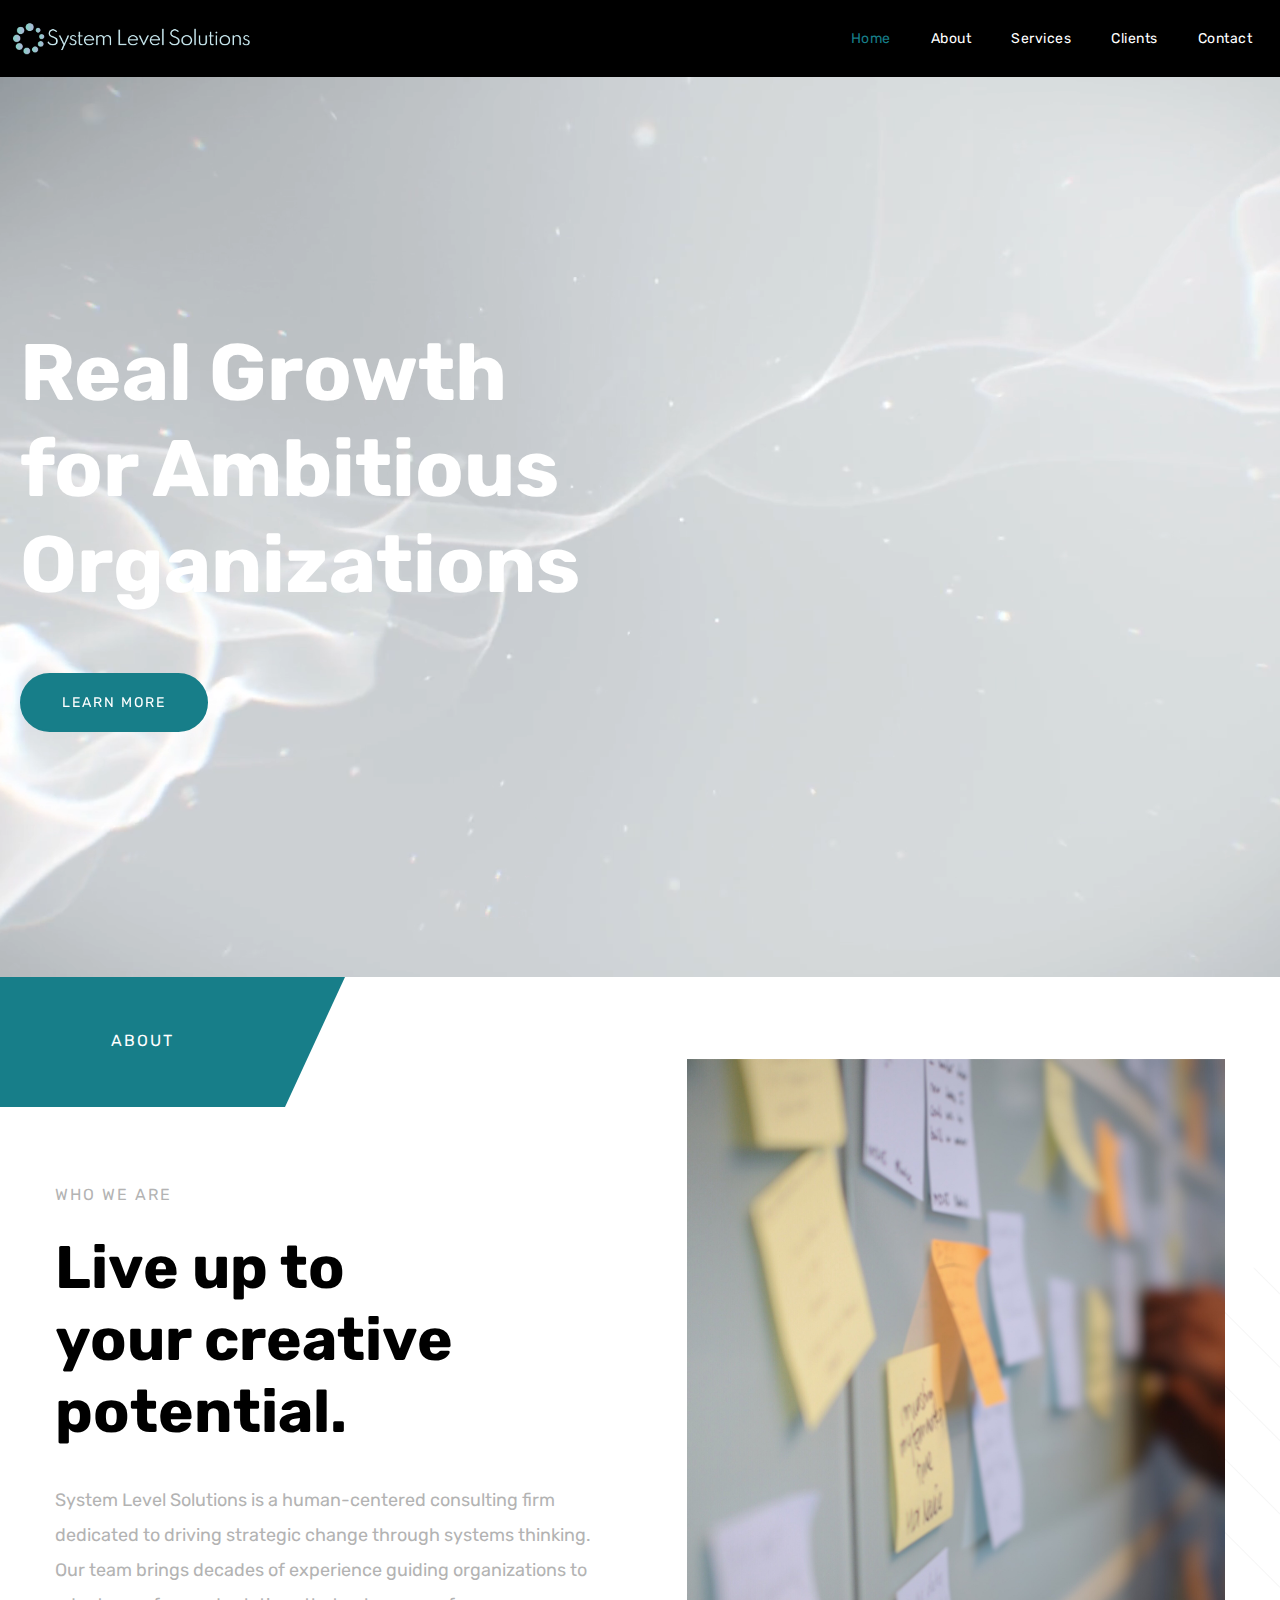
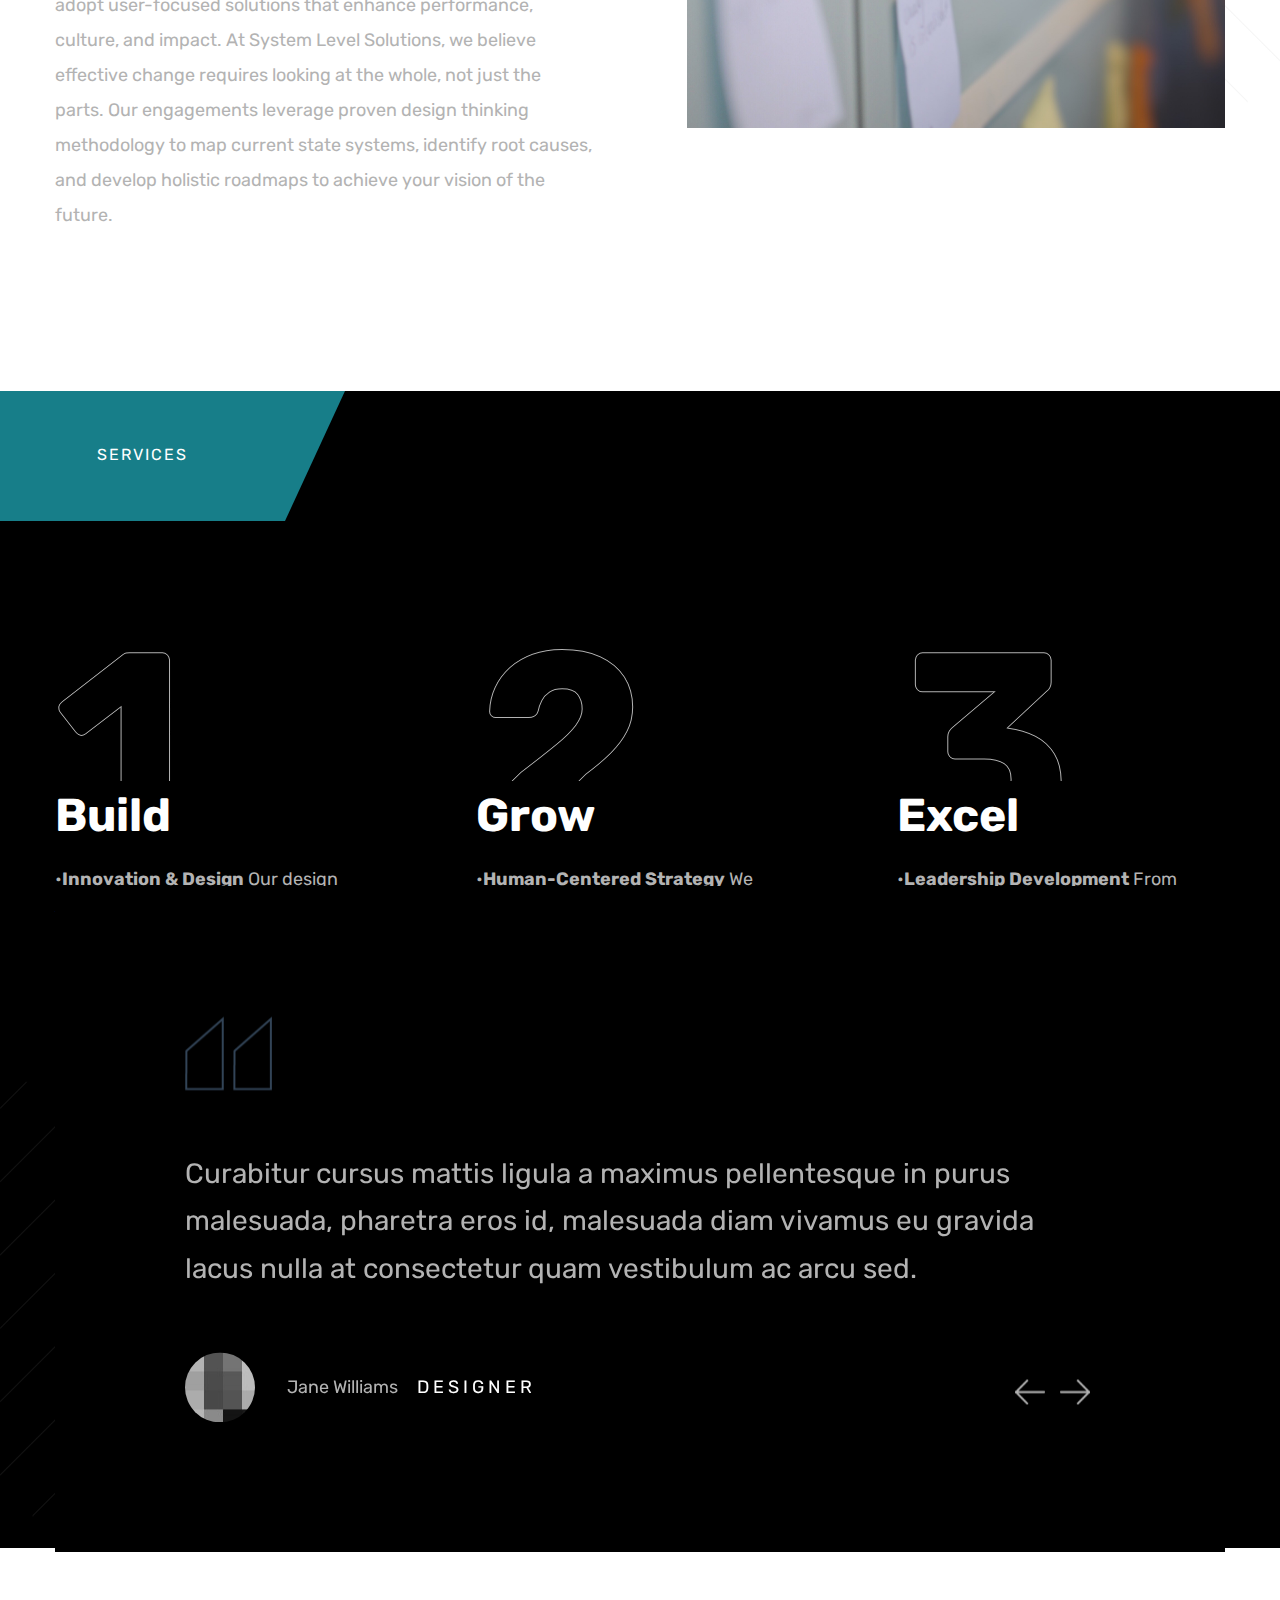
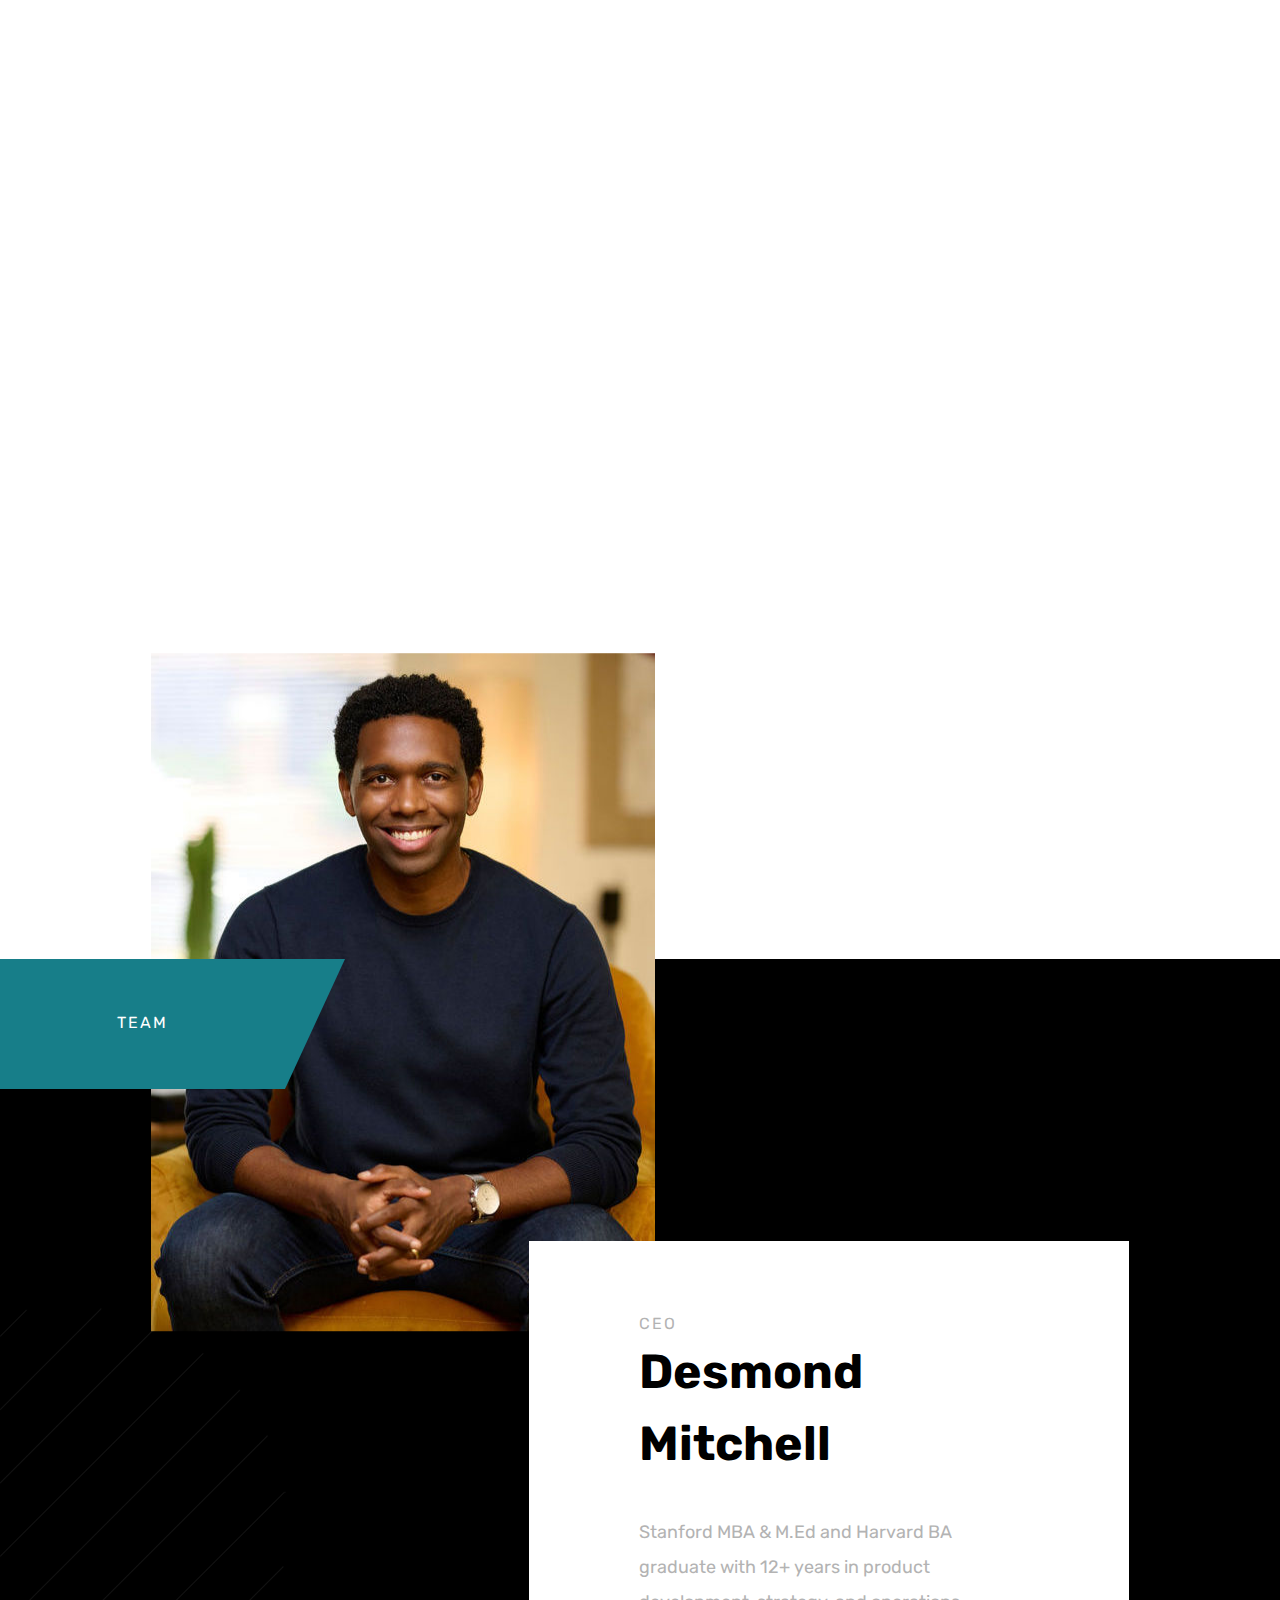
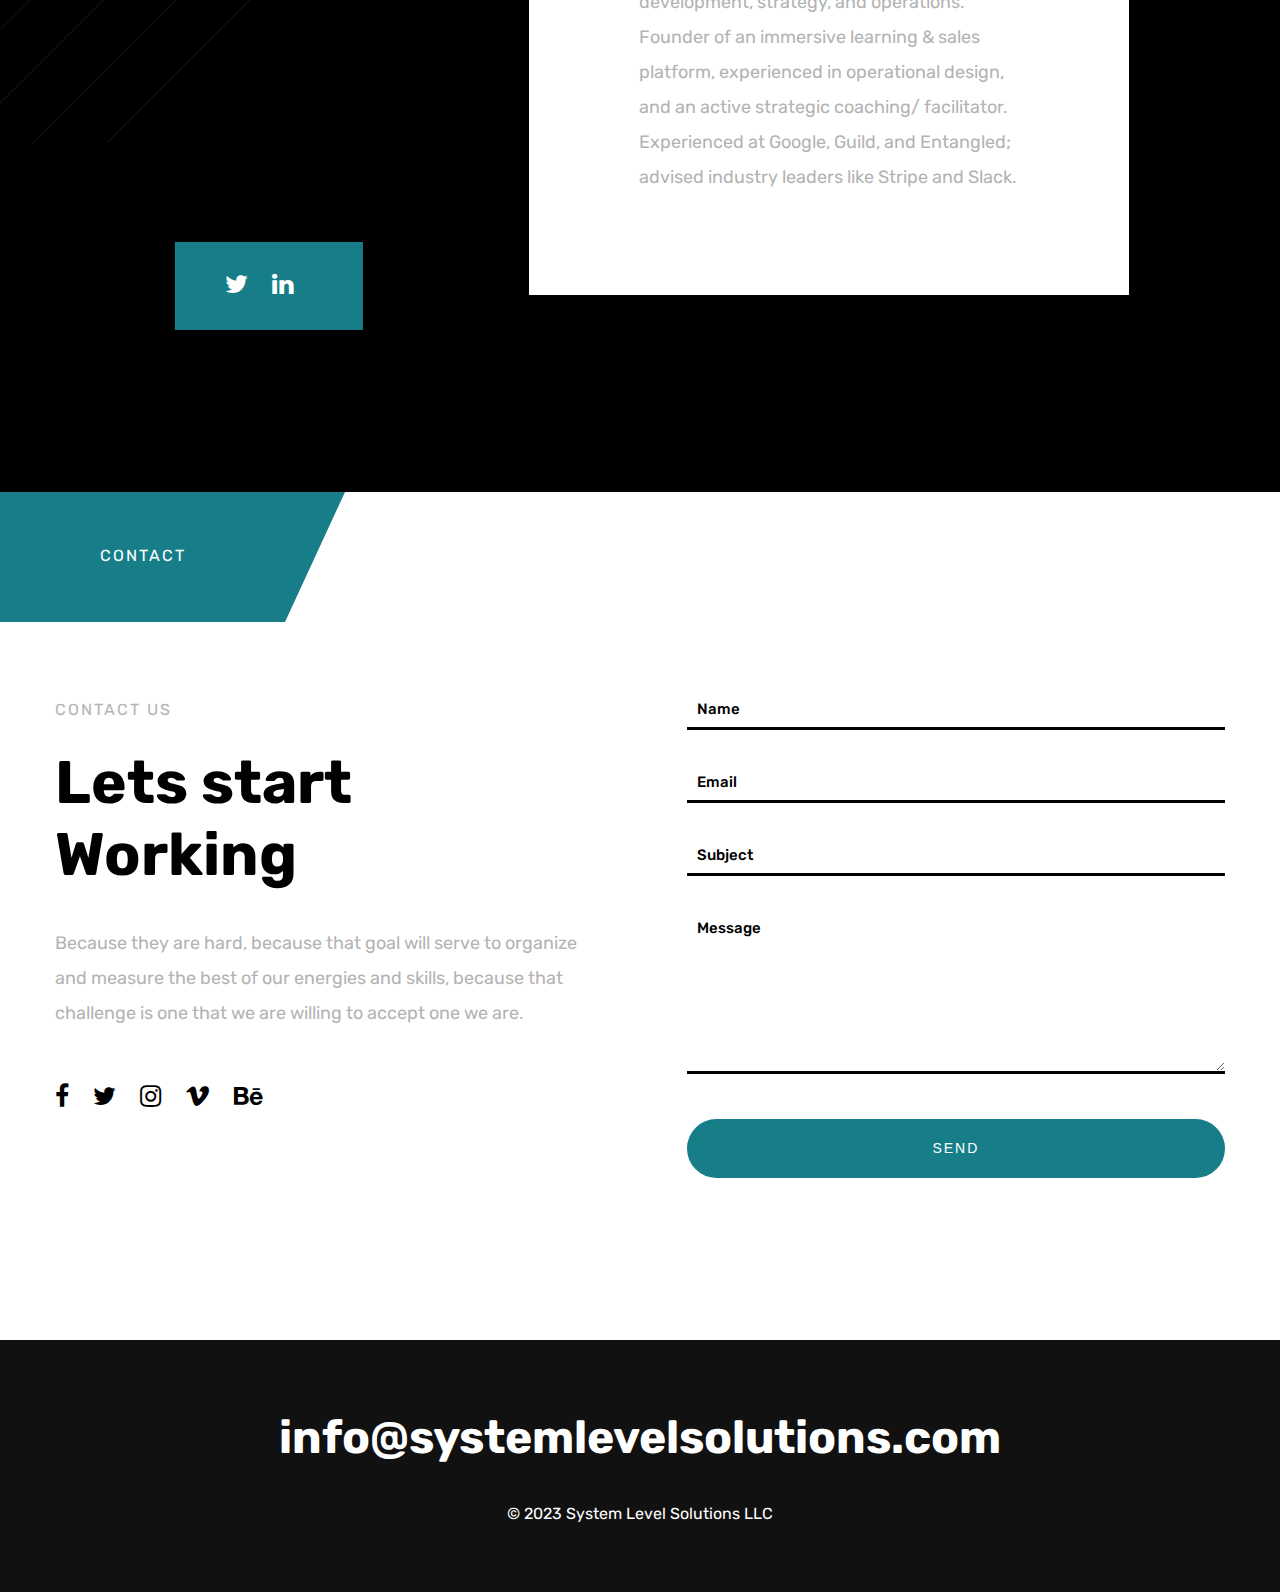
==== commit 034e5734: "Update index.html" ====
--- a/index.html
+++ b/index.html
@@ -77,7 +77,7 @@
 </video>
 
     <!-- Text Content with increased left padding -->
-    <div class="content-wrapper" style="flex: 1; max-width: 50%; padding: 20px 20px 20px 60px; z-index: 1;">
+    <div class="content-wrapper" style="flex: 1; max-width: 50%; padding: 20px 20px 20px 20px; z-index: 1;">
         <h1 class="big-text">
             Real Growth <br>                               
             for Ambitious Organizations
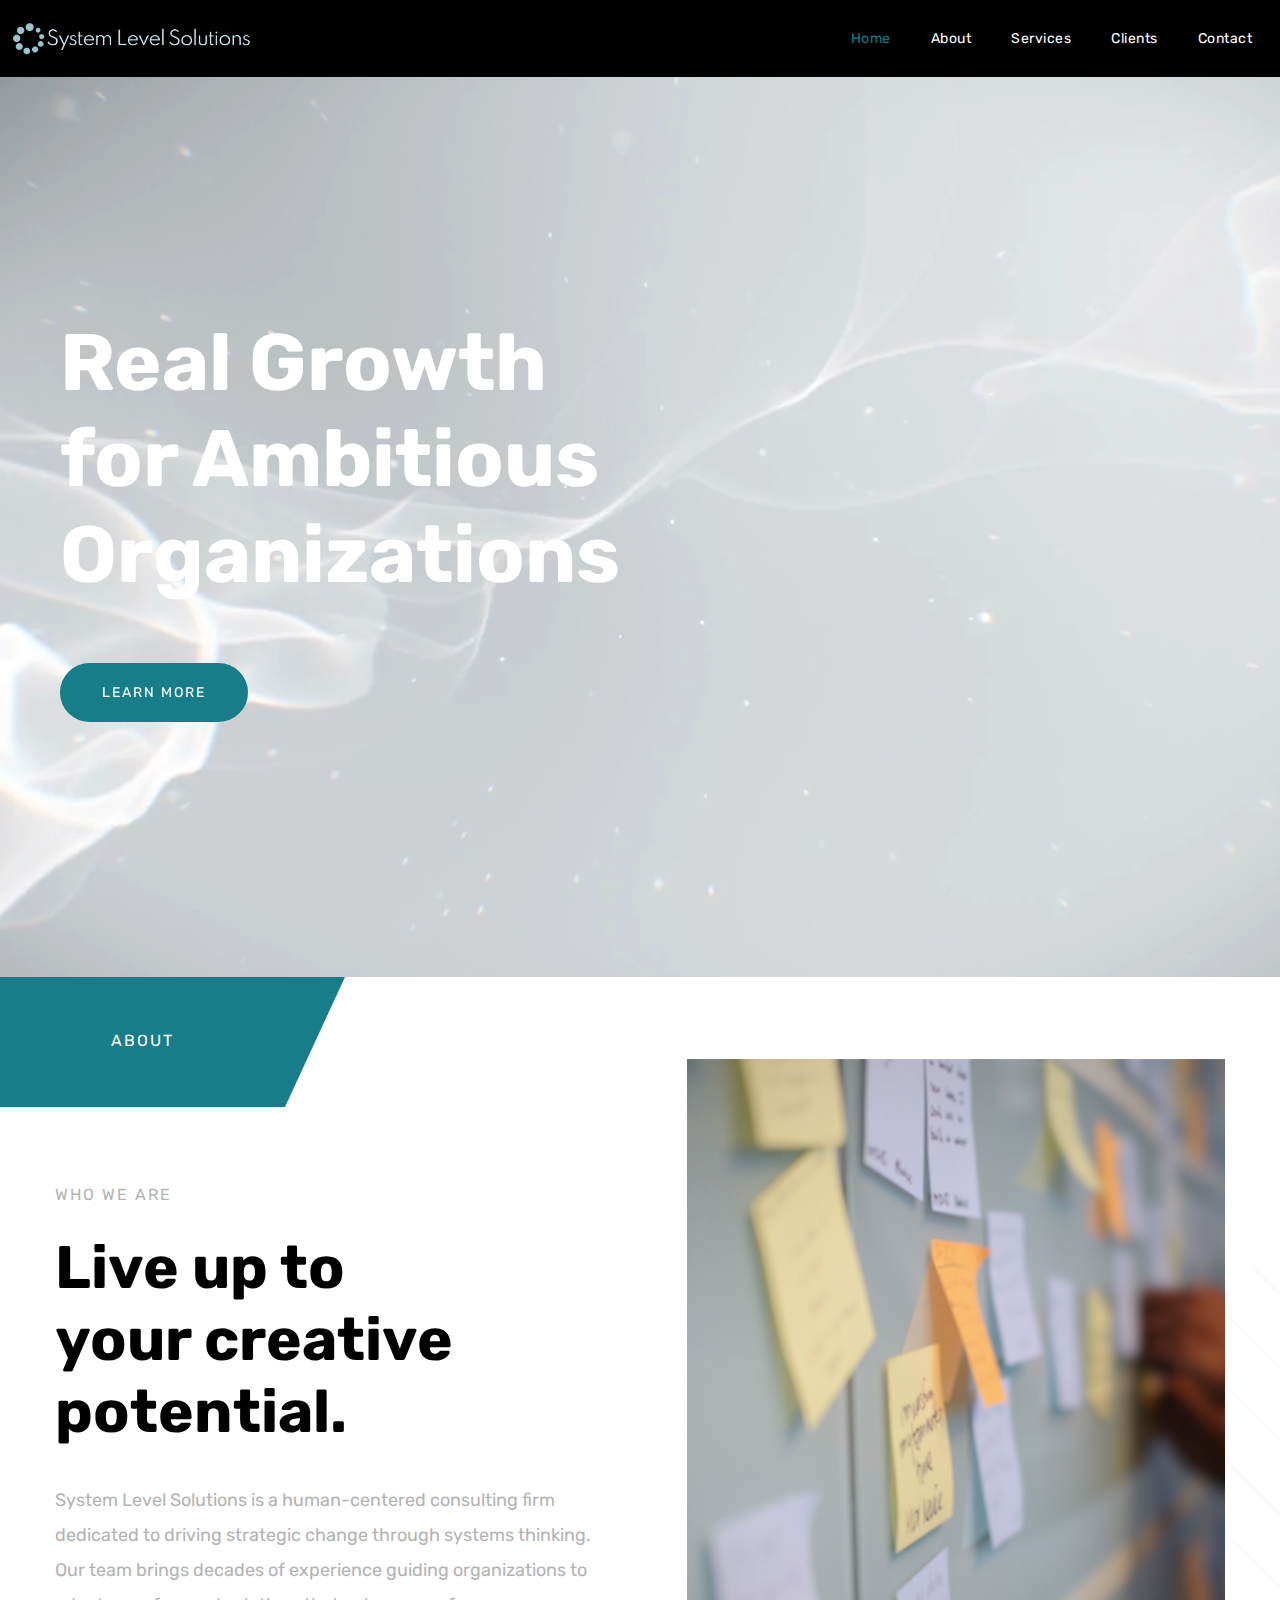
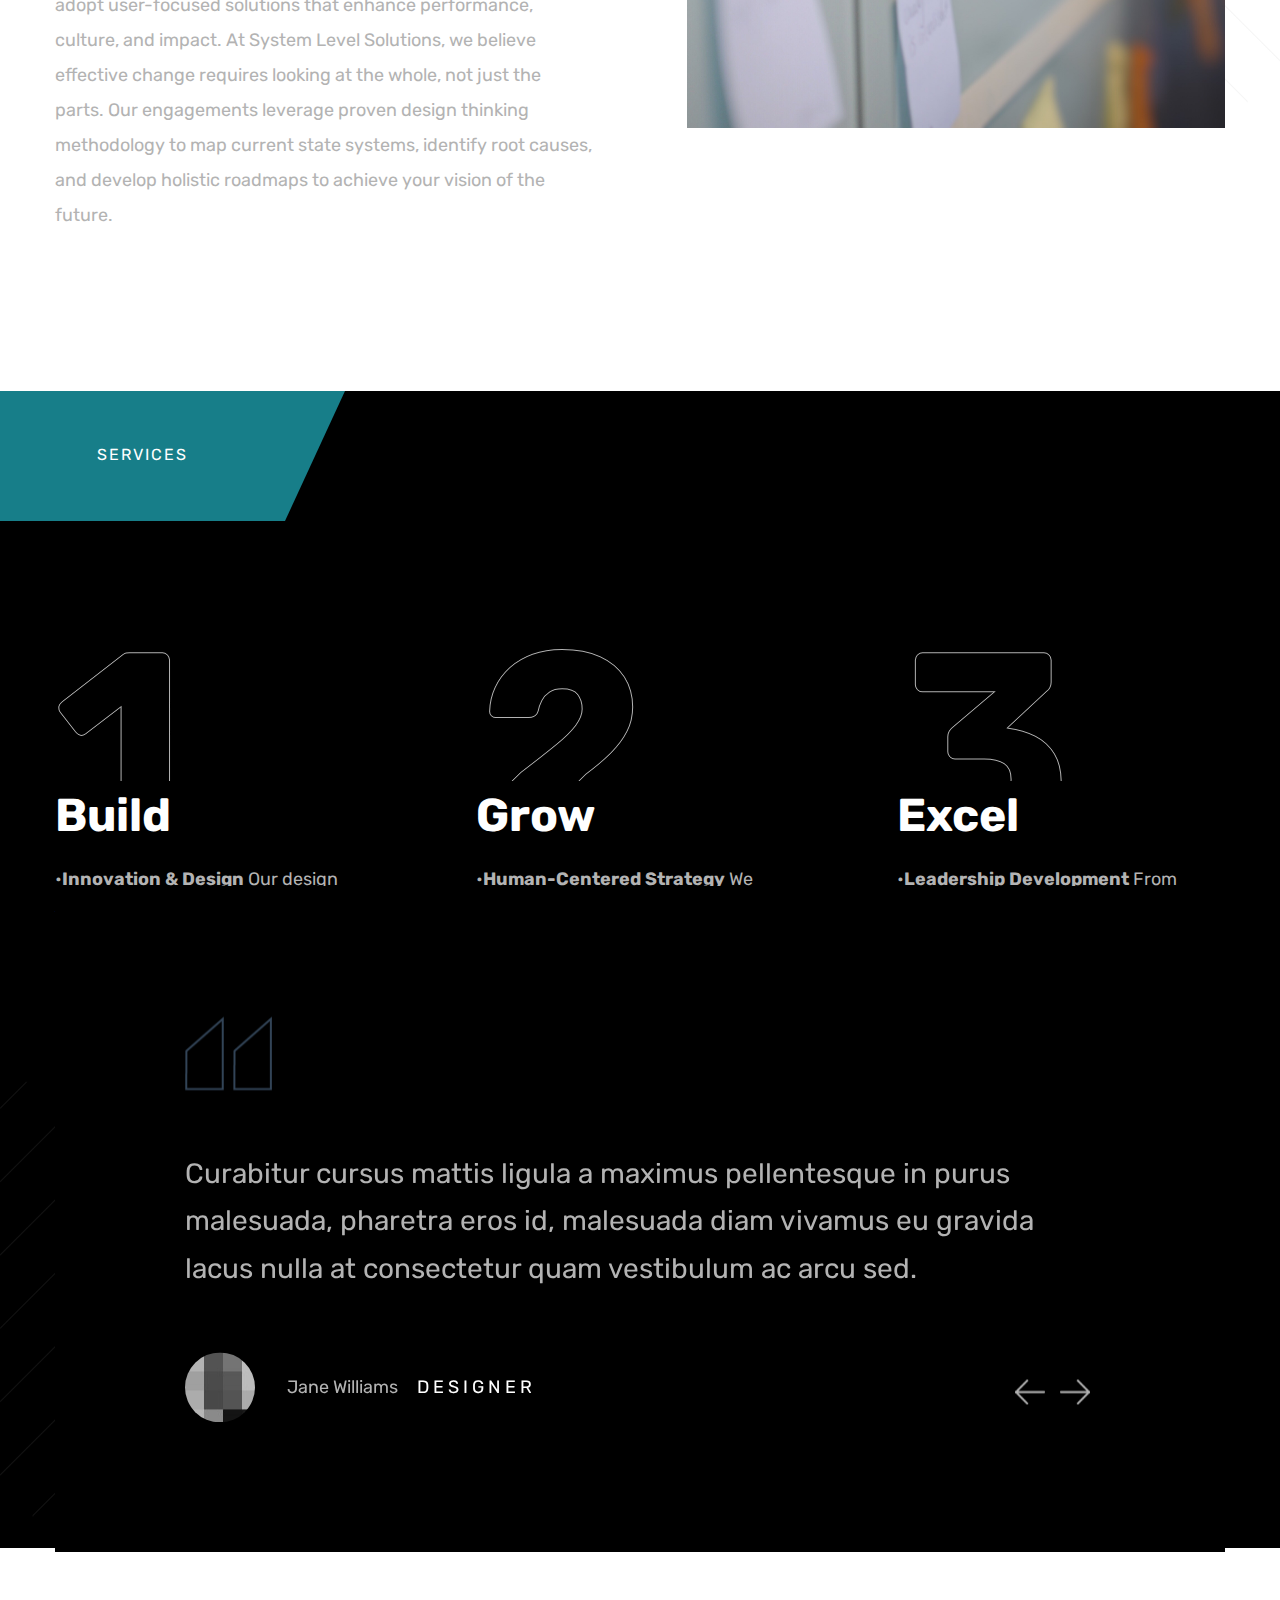
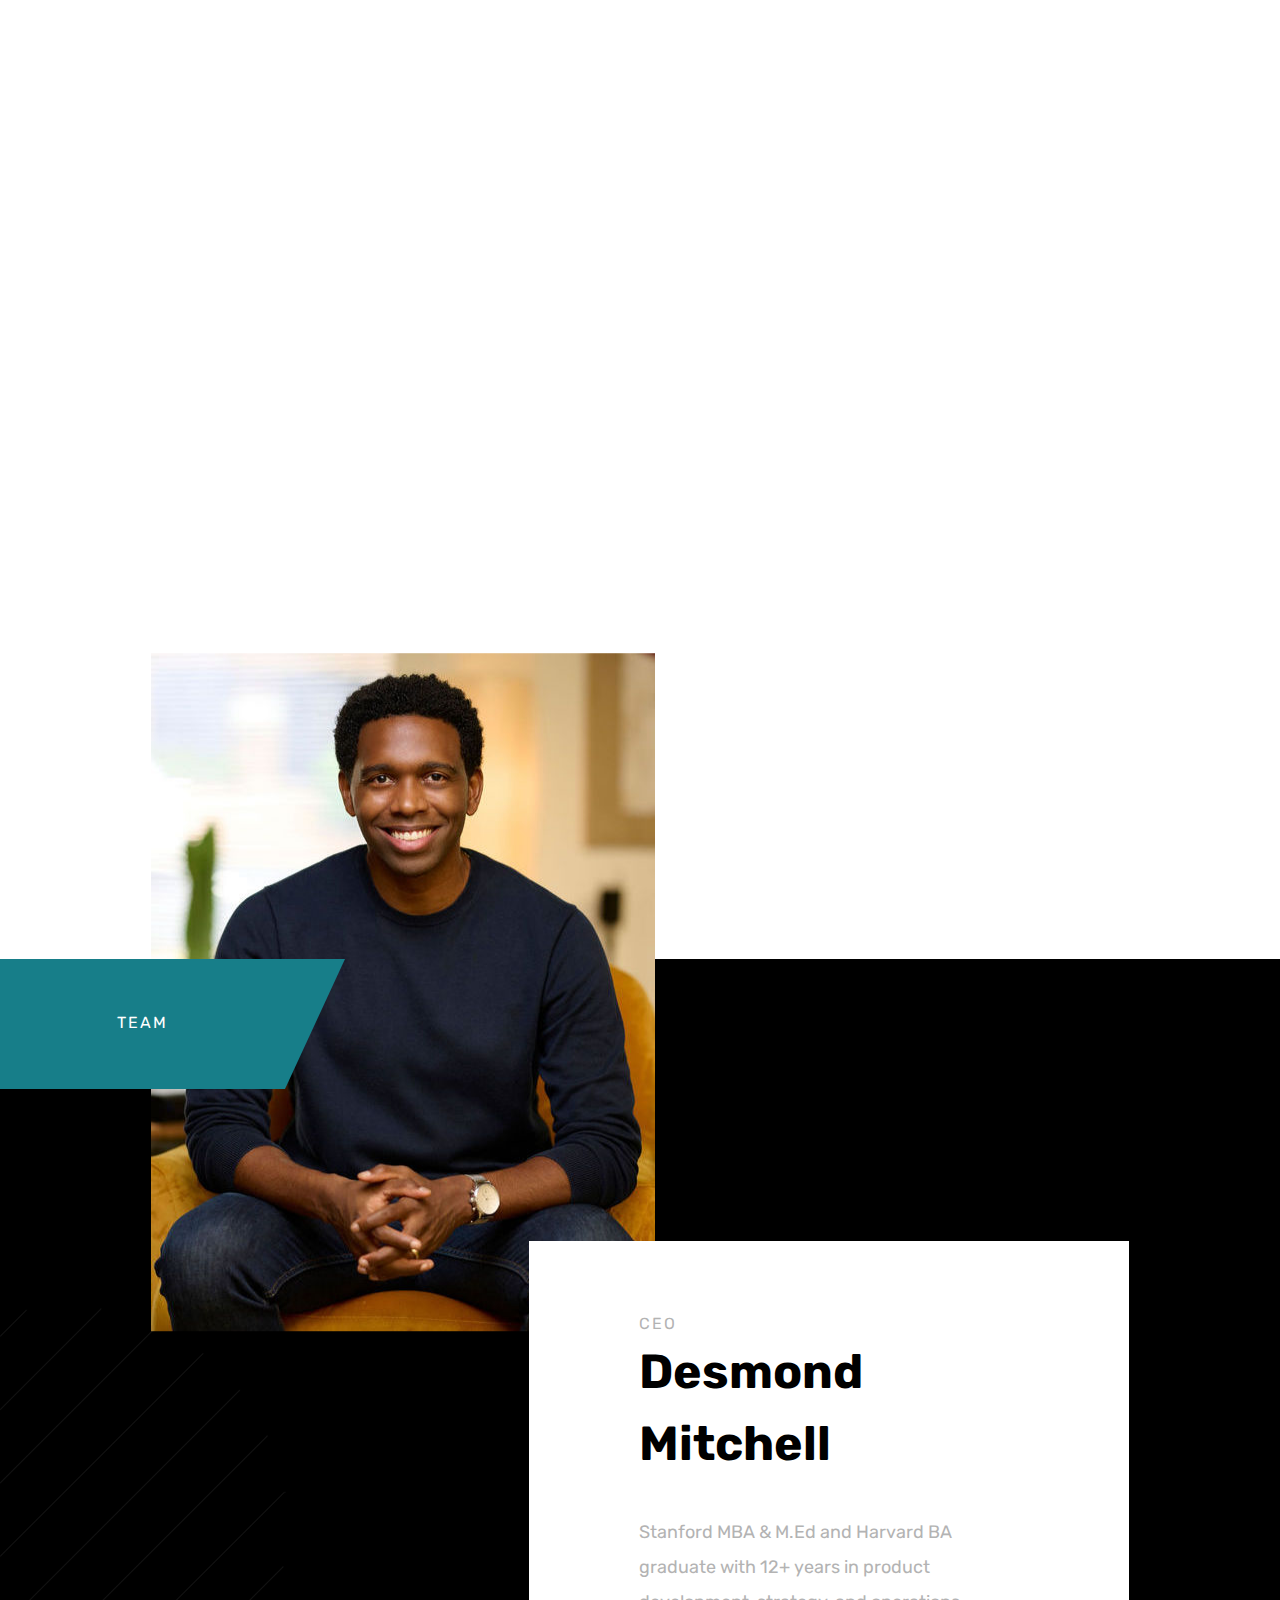
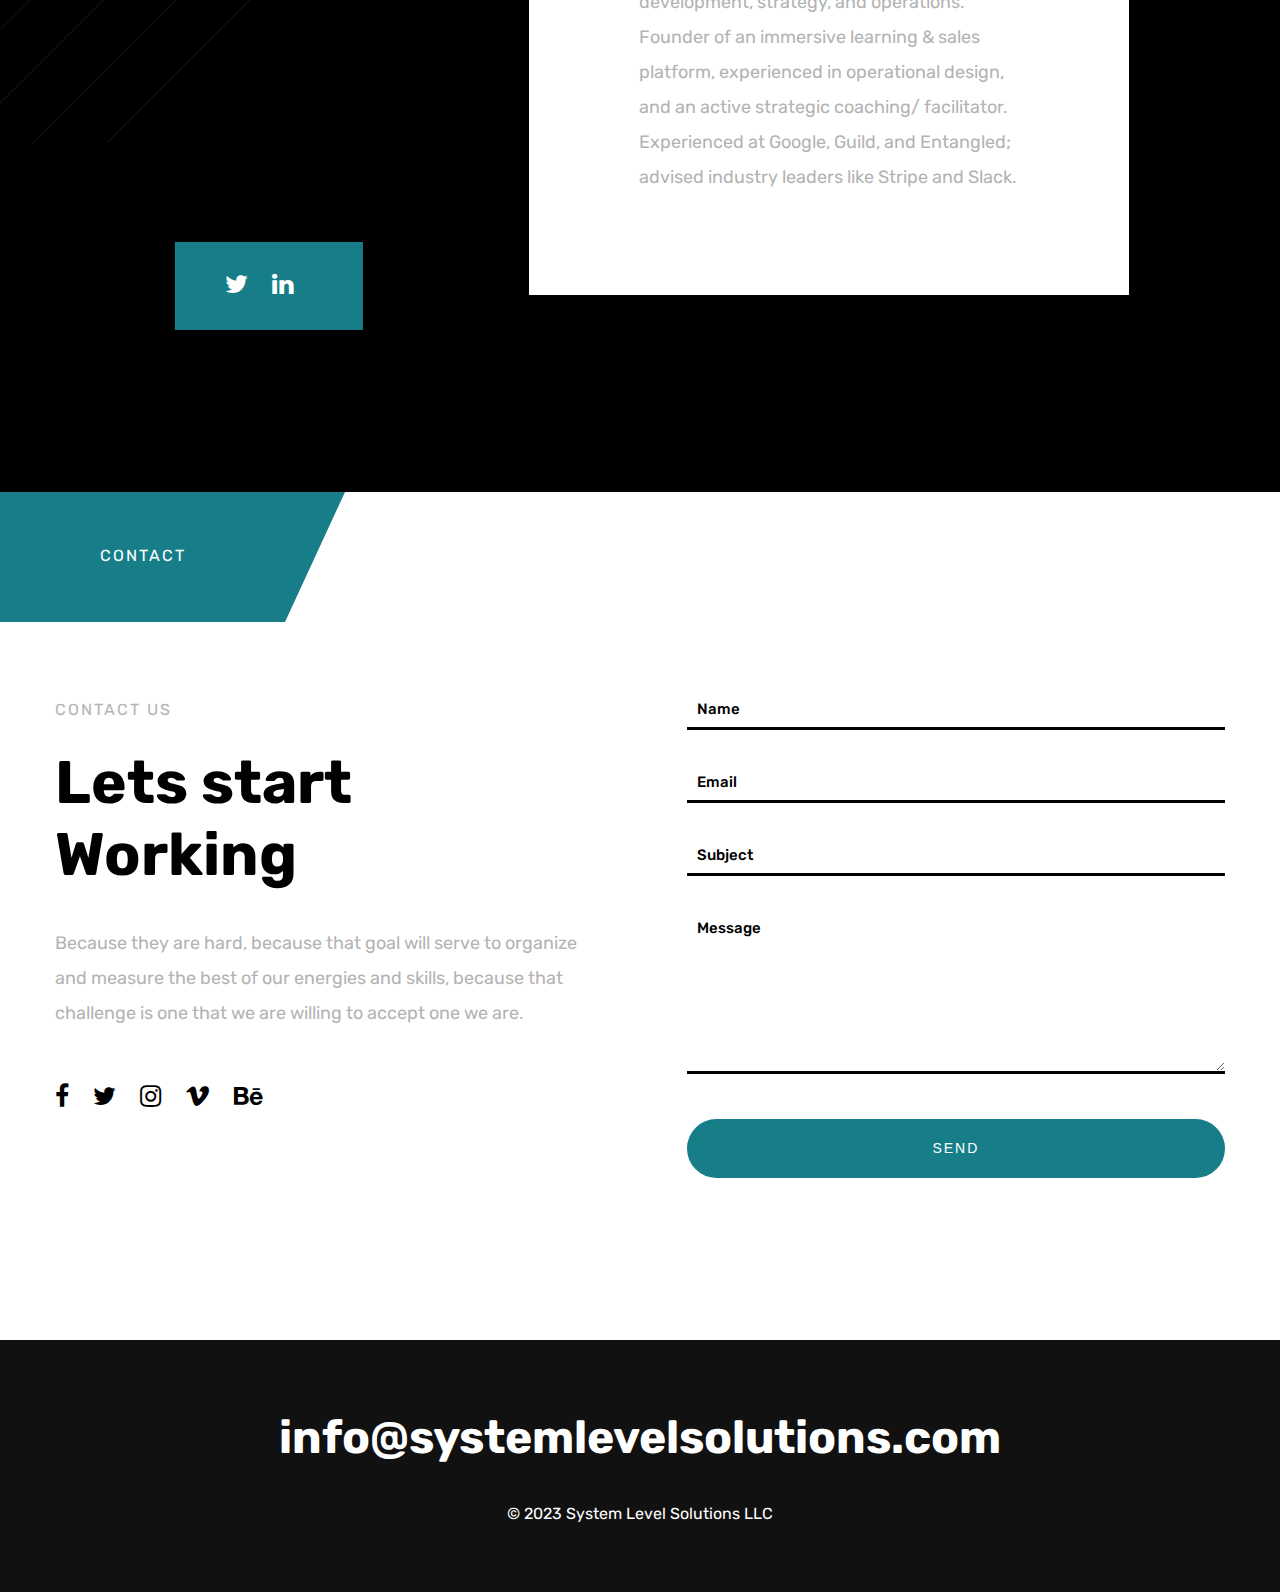
==== commit 124d1a79: "Update index.html" ====
--- a/index.html
+++ b/index.html
@@ -77,7 +77,7 @@
 </video>
 
     <!-- Text Content with increased left padding -->
-    <div class="content-wrapper" style="flex: 1; max-width: 50%; padding: 20px 20px 20px 20px; z-index: 1;">
+    <div class="content-wrapper" style="flex: 1; max-width: 50%; padding: 0px 20px 20px 60px; z-index: 1;">
         <h1 class="big-text">
             Real Growth <br>                               
             for Ambitious Organizations
@@ -94,10 +94,10 @@
         #home .content-wrapper {
             max-width: 100%;
             margin: 20px 0;
+            text-align: left;
         }
     }
 </style>
-
 
 
                 <!-- About Section -->
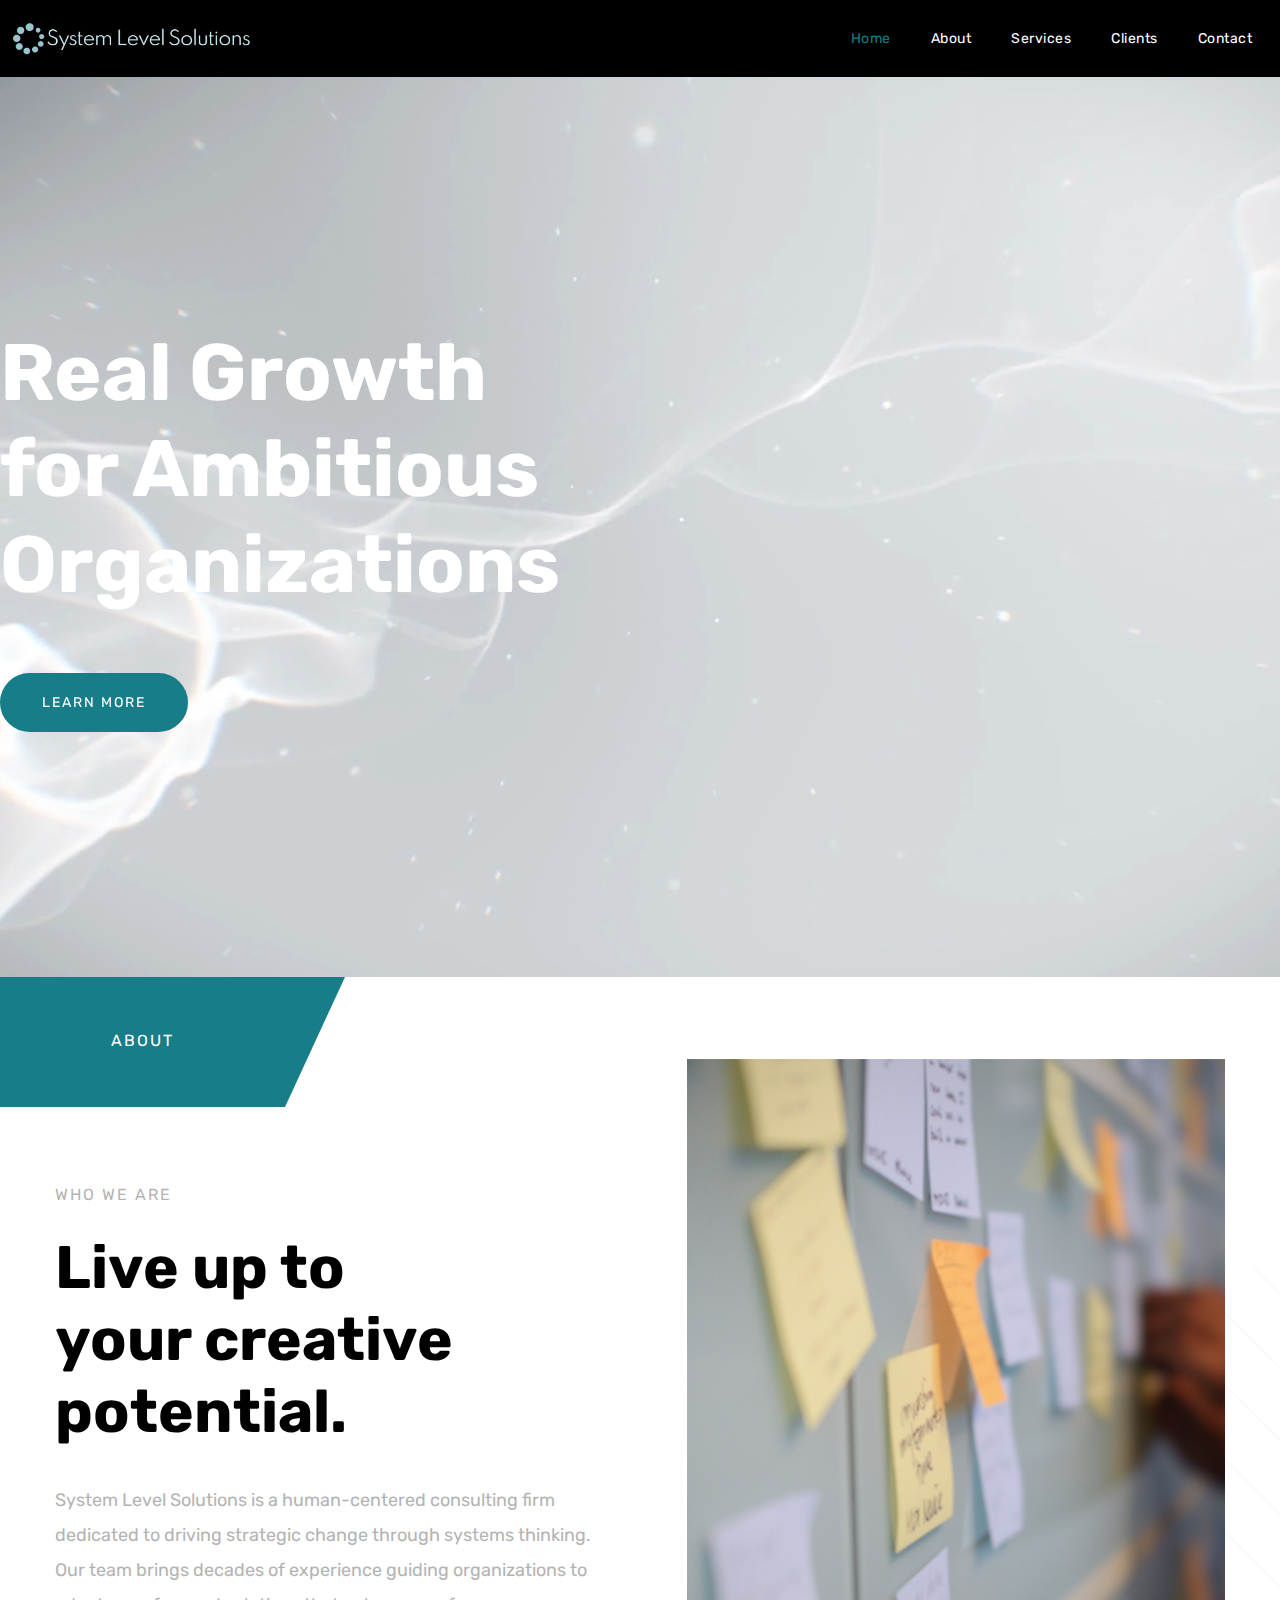
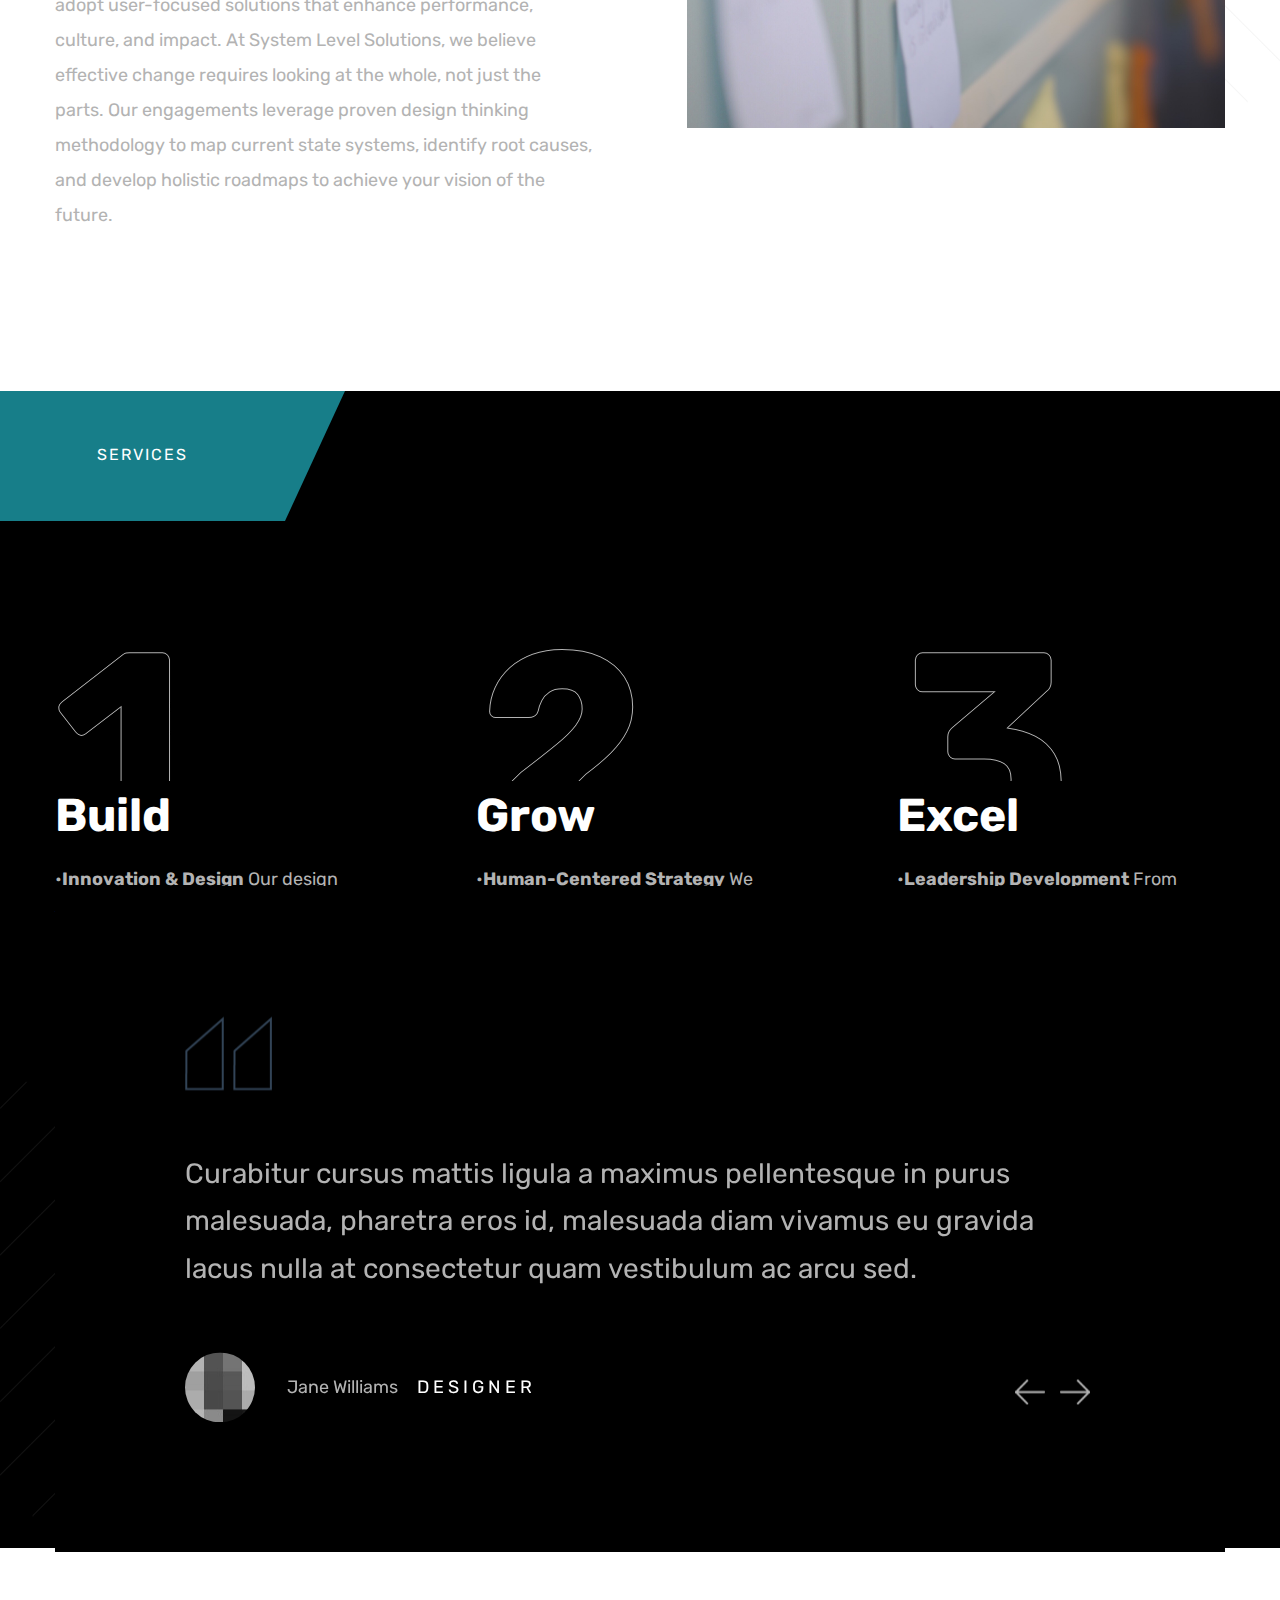
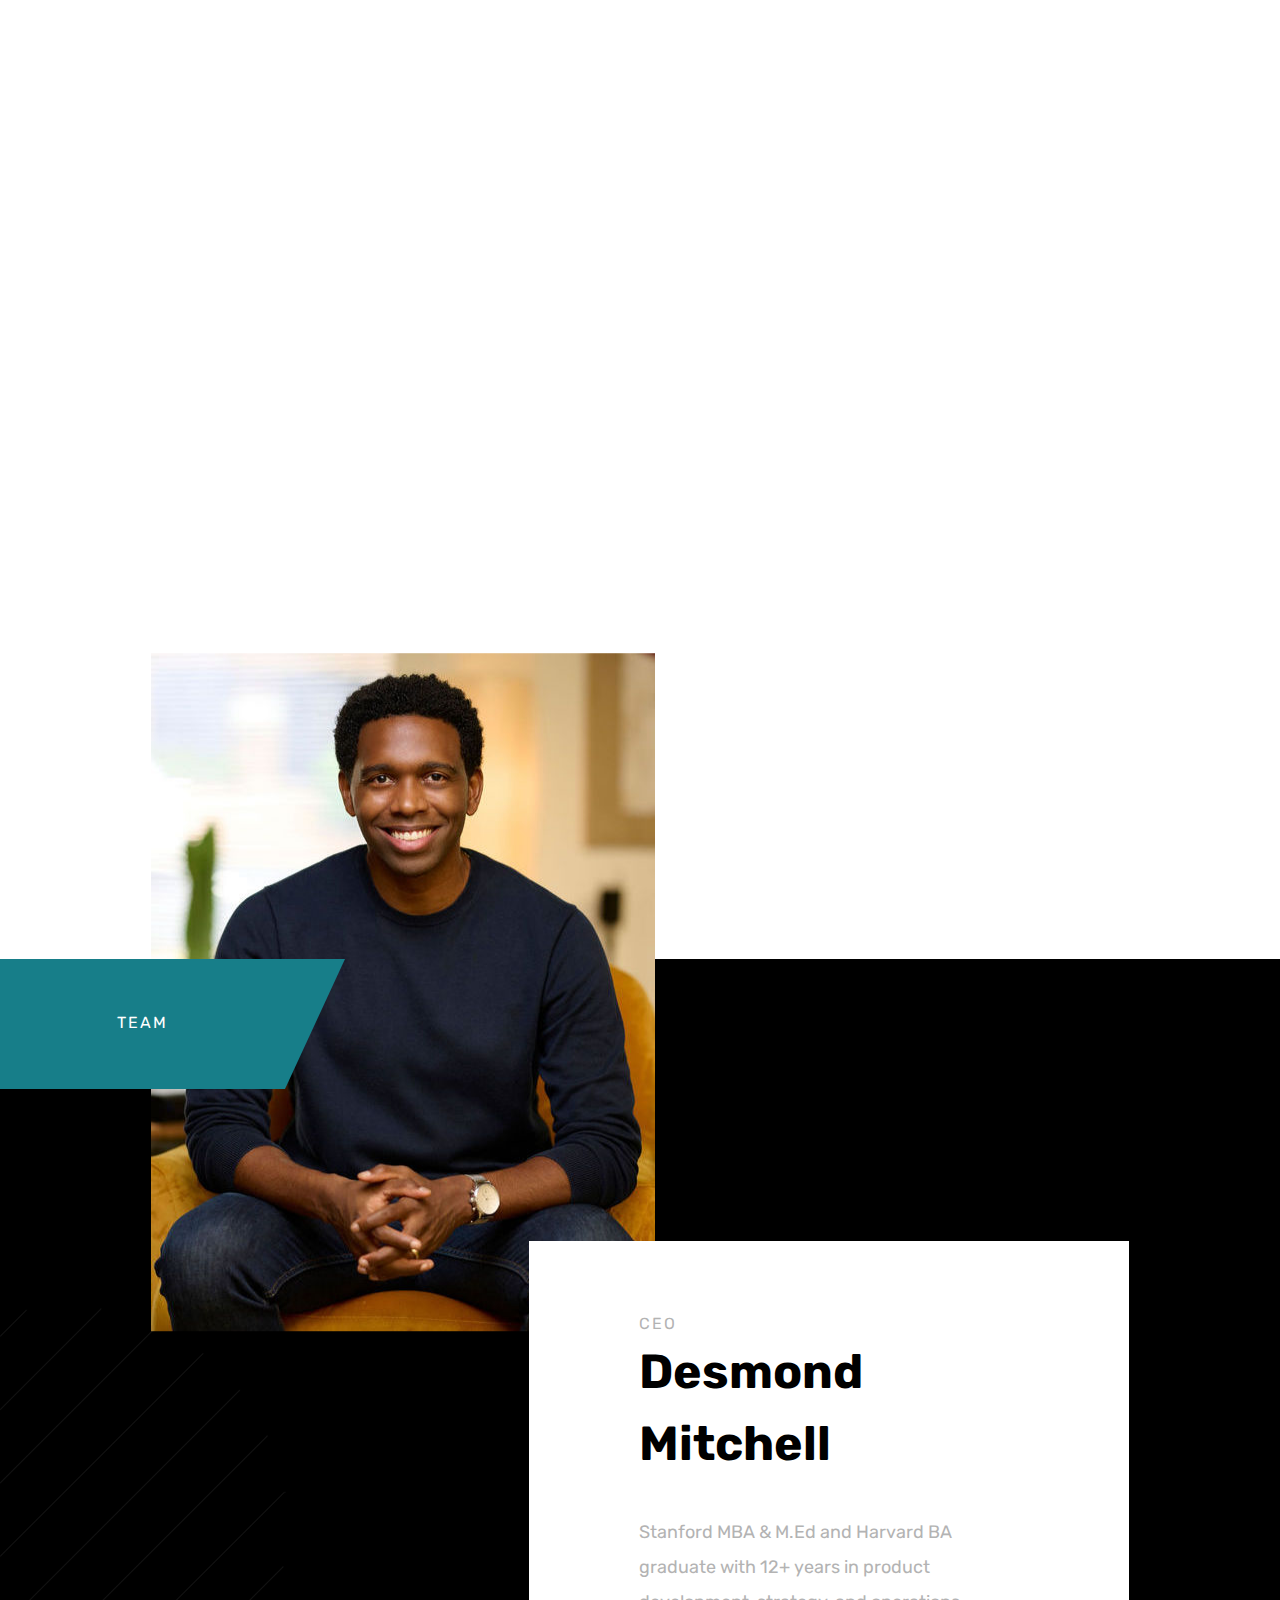
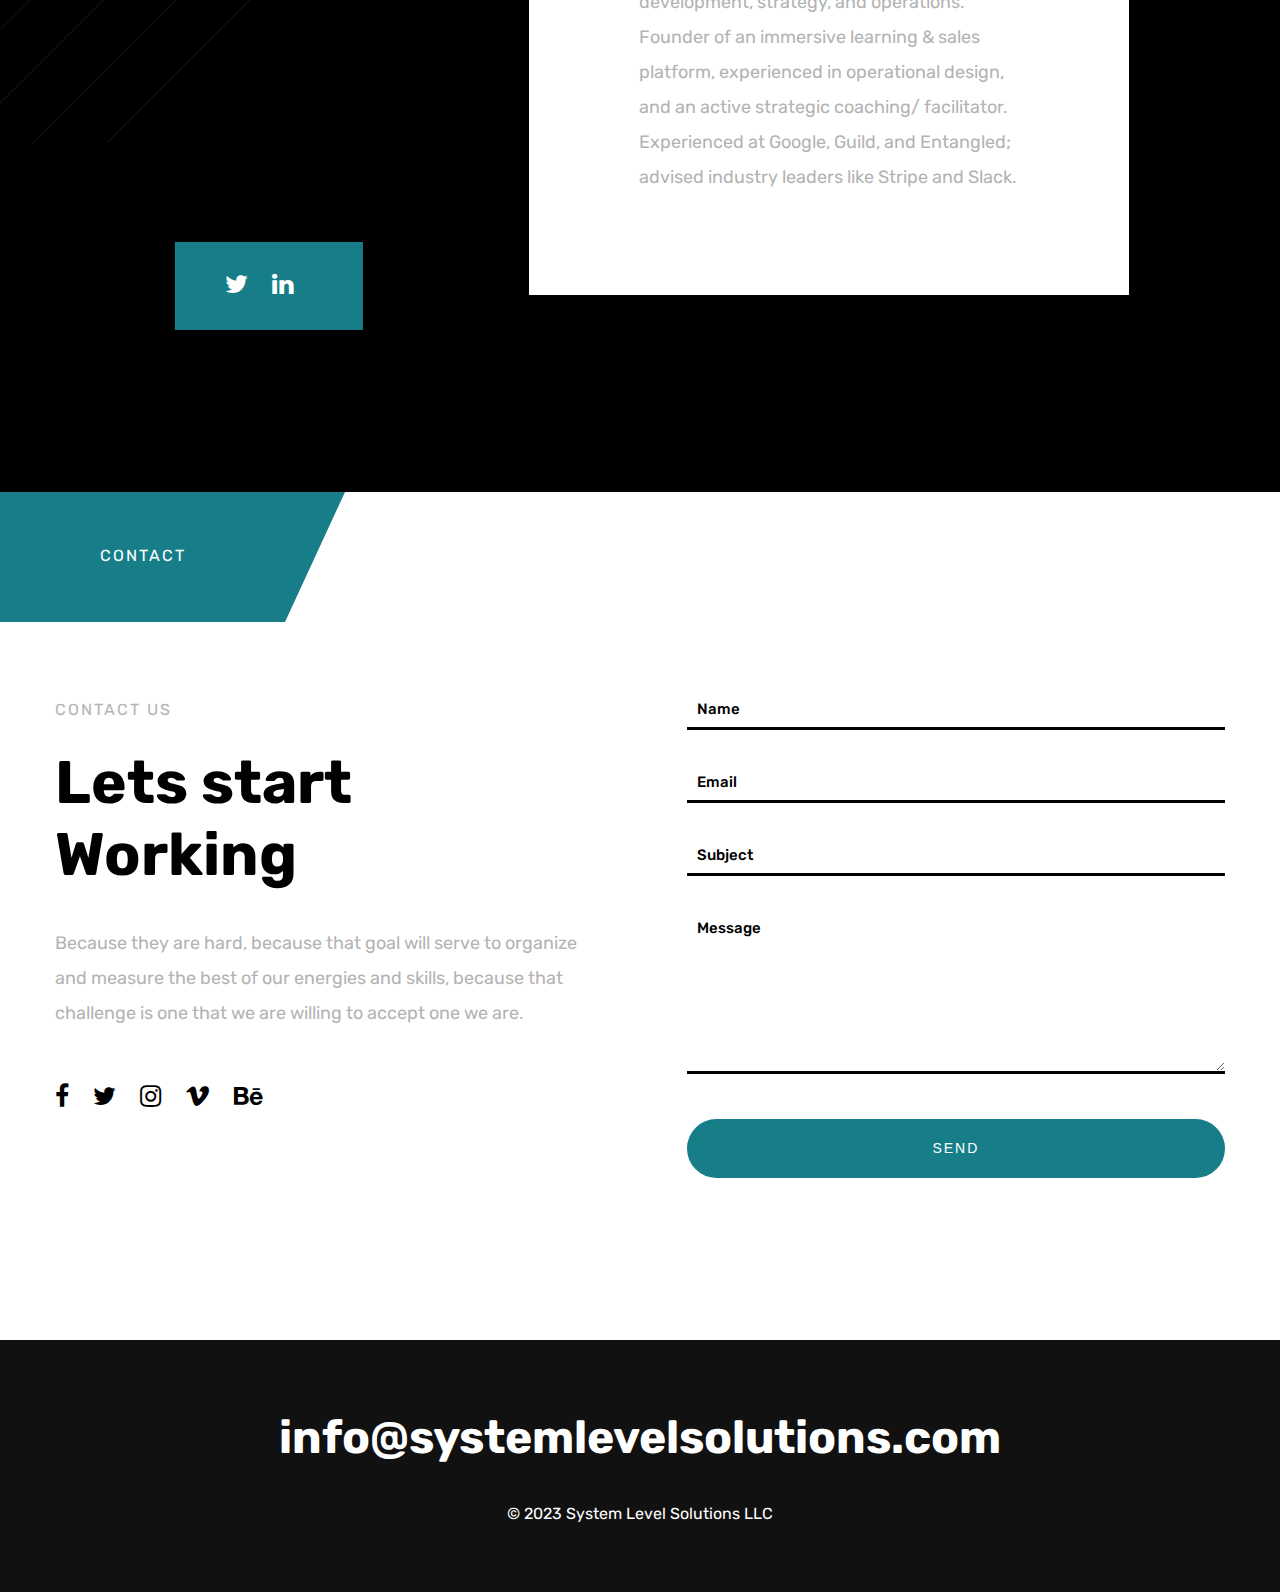
==== commit f93104e3: "Update index.html" ====
--- a/index.html
+++ b/index.html
@@ -77,7 +77,7 @@
 </video>
 
     <!-- Text Content with increased left padding -->
-    <div class="content-wrapper" style="flex: 1; max-width: 50%; padding: 0px 20px 20px 60px; z-index: 1;">
+    <div class="content-wrapper" style="flex: 1; max-width: 50%; padding: -20px 20px 20px 80px; z-index: 1;">
         <h1 class="big-text">
             Real Growth <br>                               
             for Ambitious Organizations
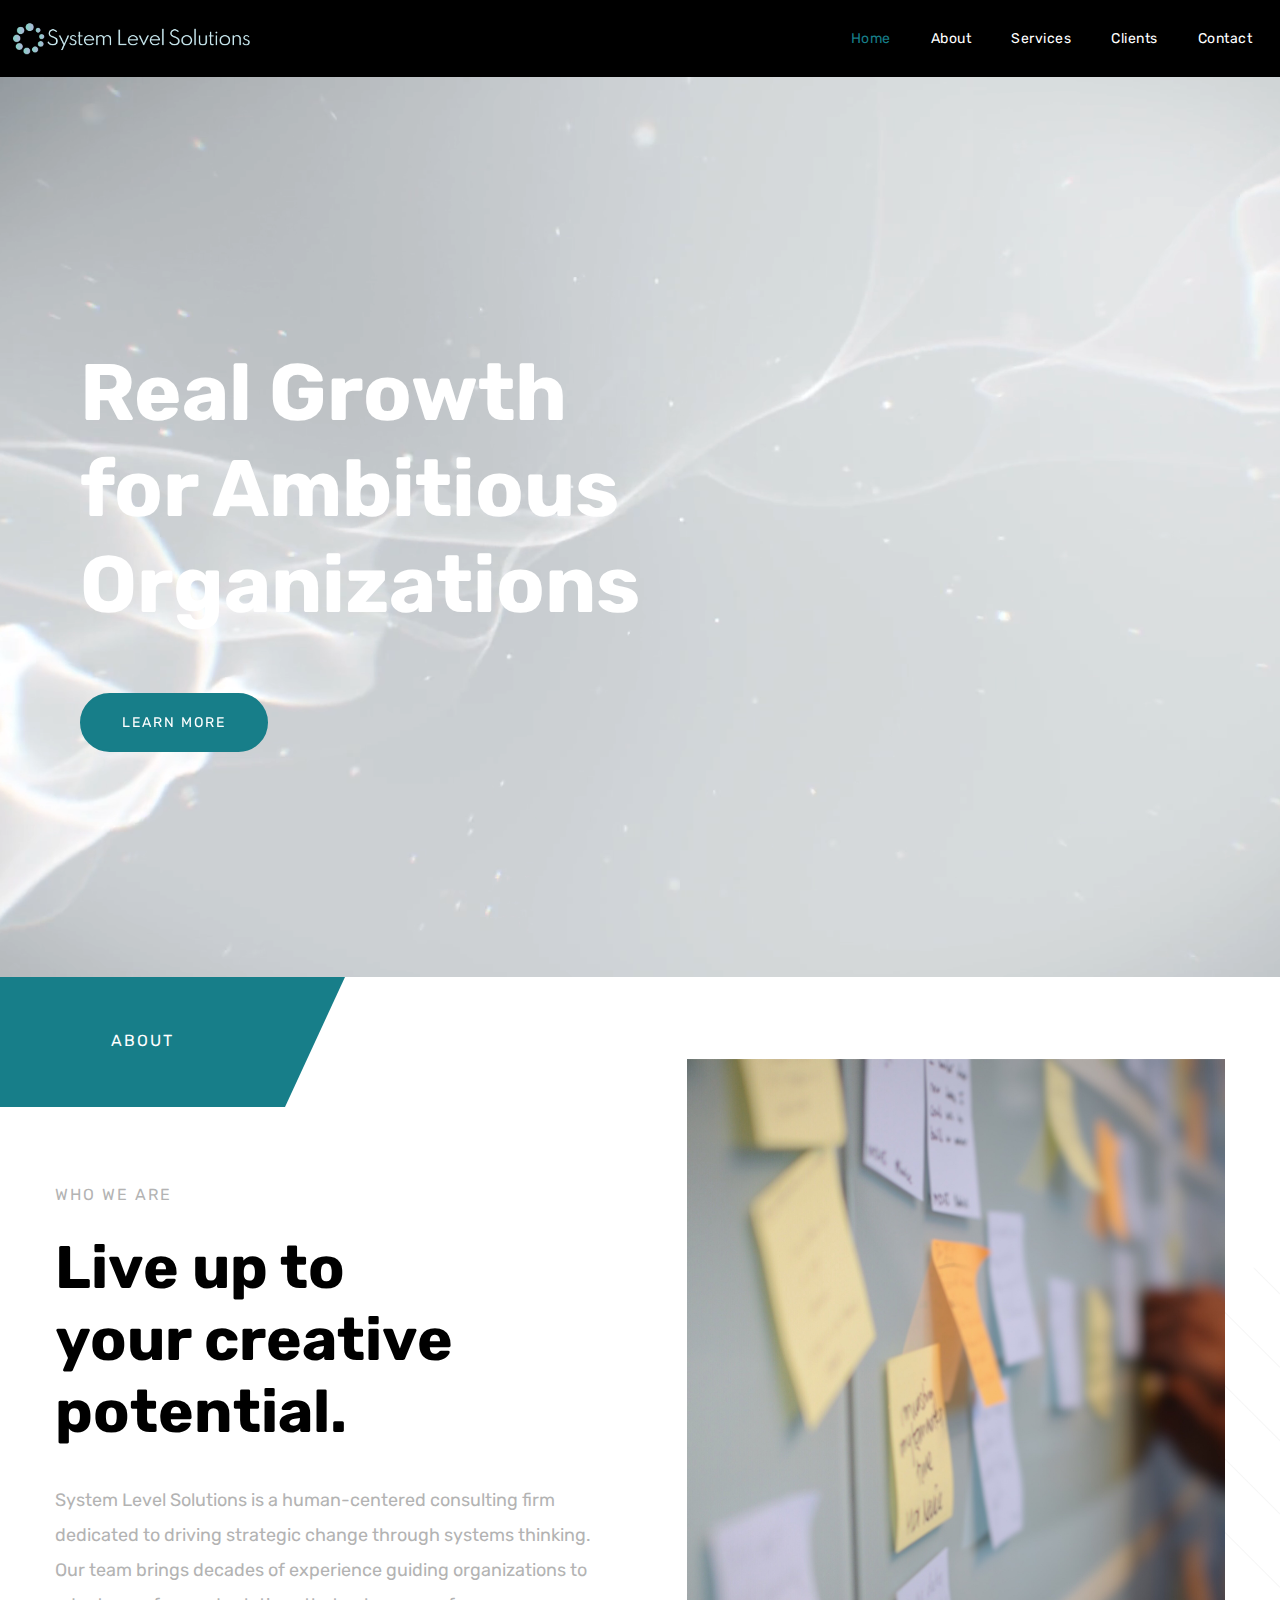
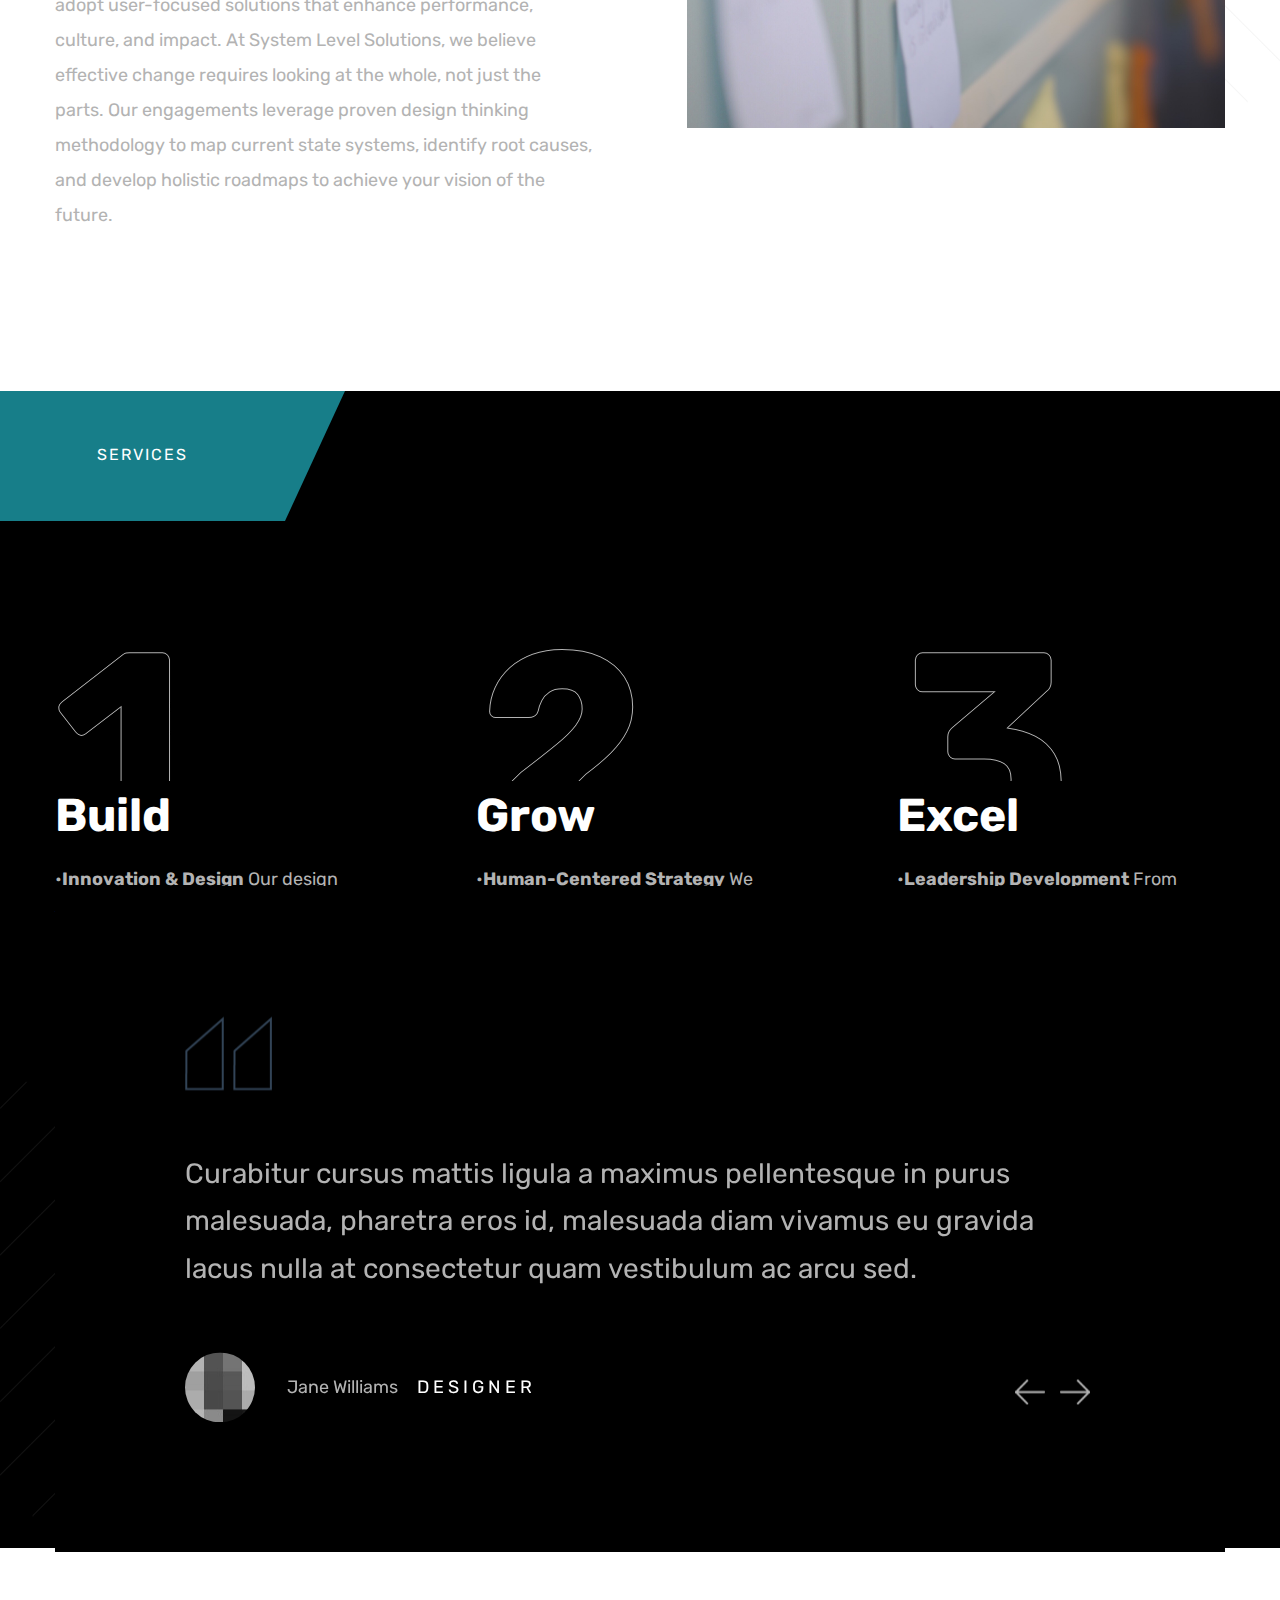
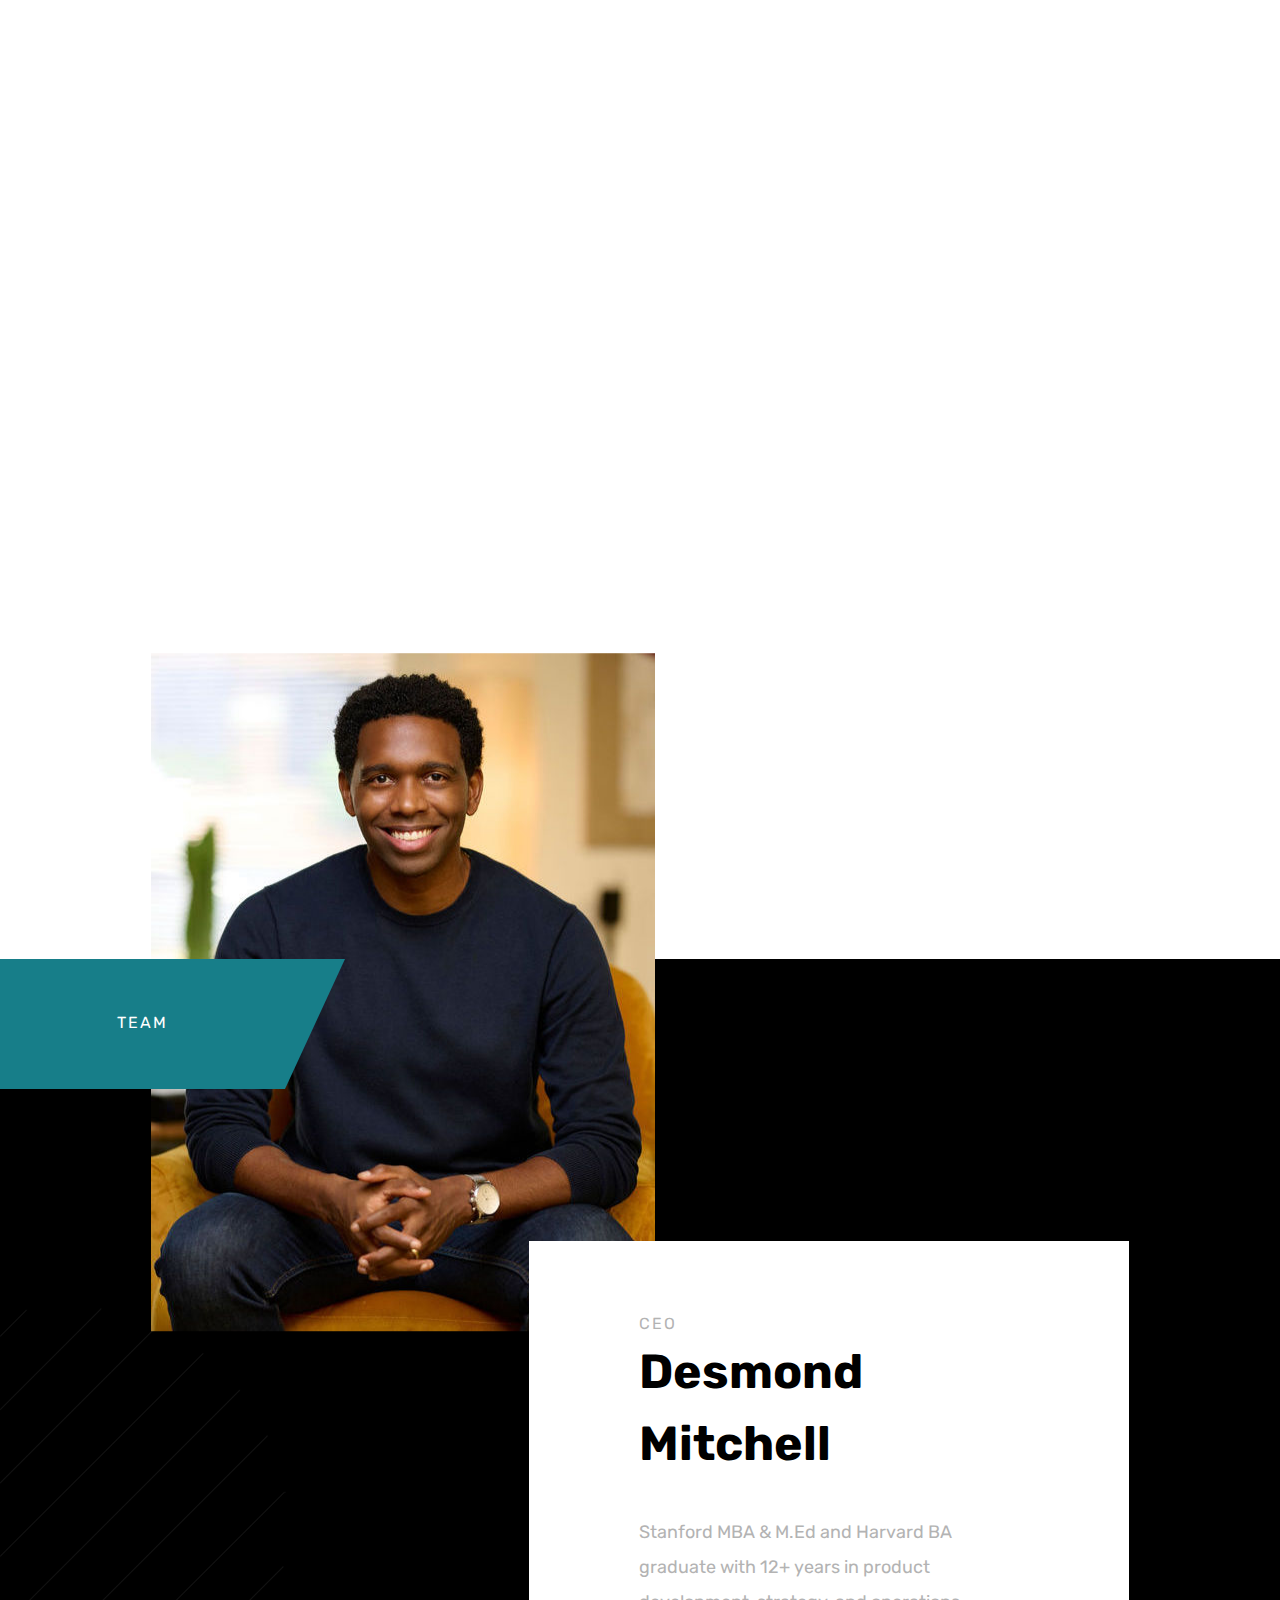
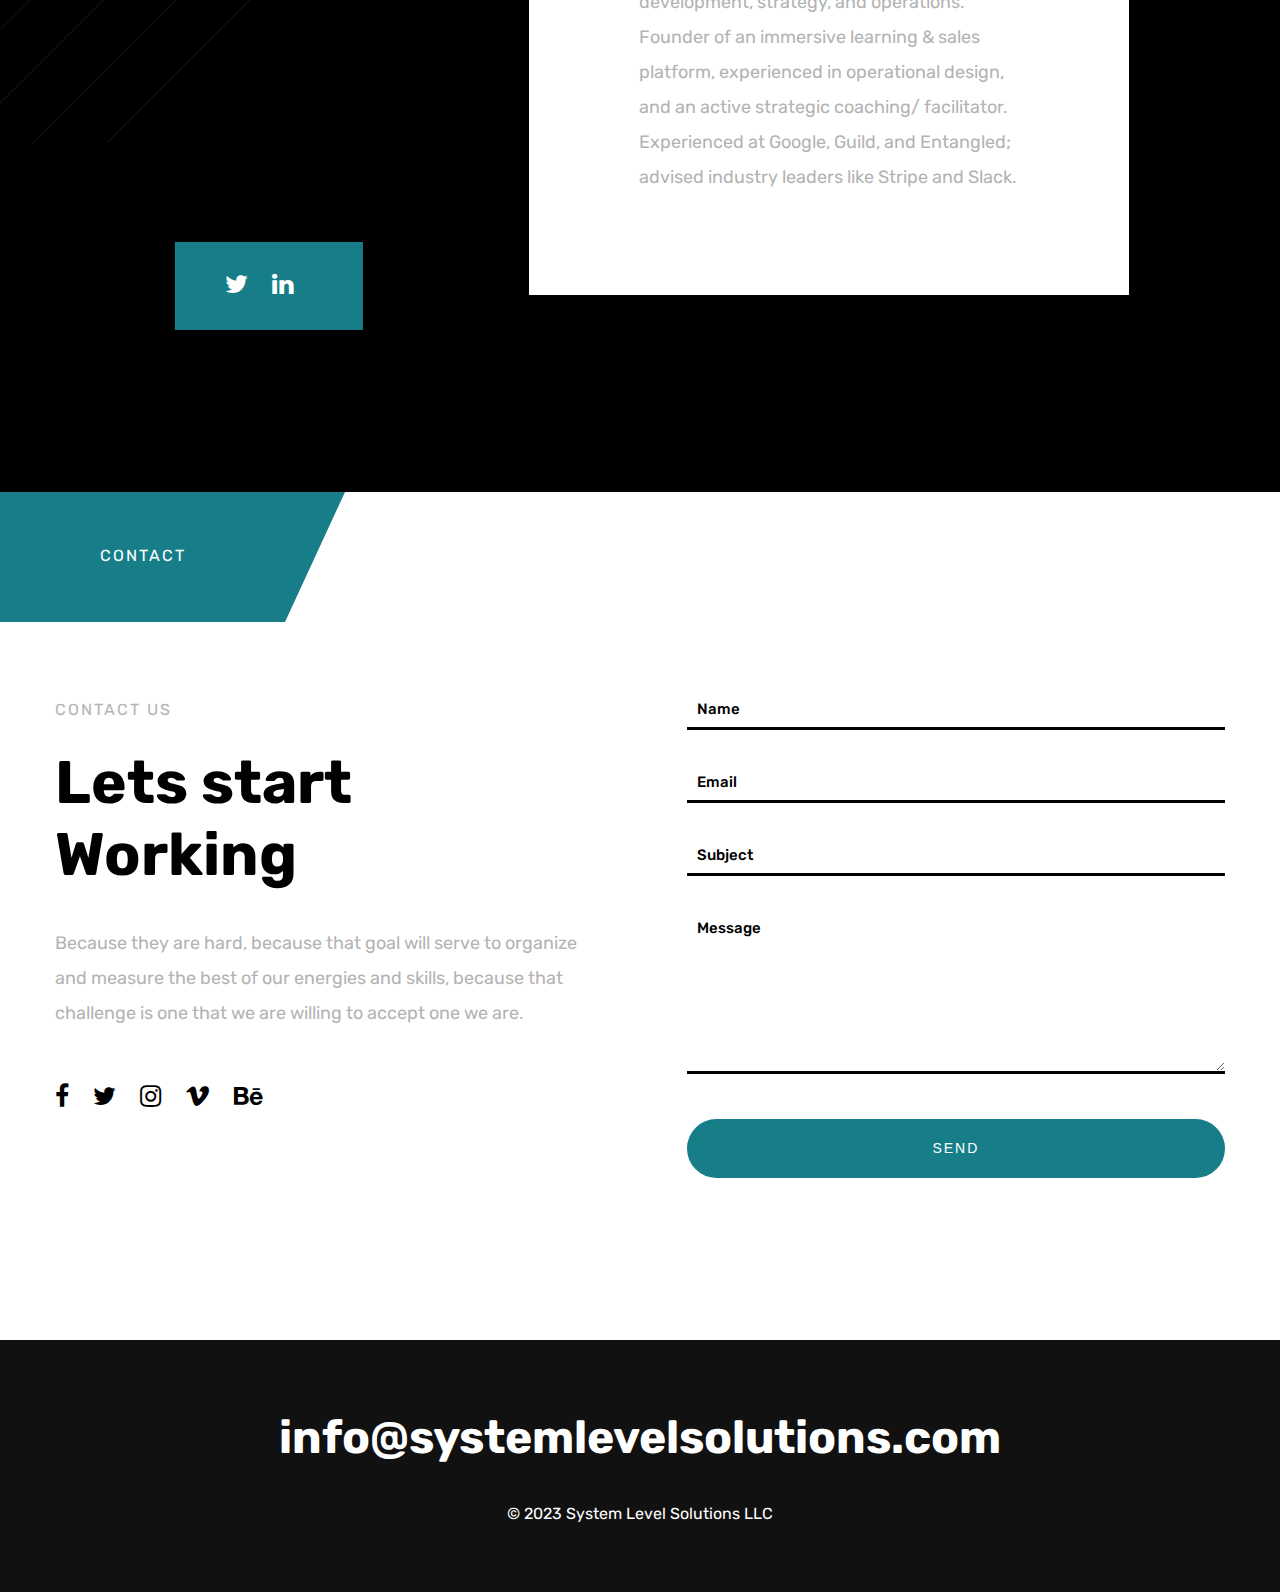
==== commit f6f7bee4: "Update index.html" ====
--- a/index.html
+++ b/index.html
@@ -77,7 +77,7 @@
 </video>
 
     <!-- Text Content with increased left padding -->
-    <div class="content-wrapper" style="flex: 1; max-width: 50%; padding: -20px 20px 20px 80px; z-index: 1;">
+    <div class="content-wrapper" style="flex: 1; max-width: 50%; padding: 60px 20px 20px 80px; z-index: 1;">
         <h1 class="big-text">
             Real Growth <br>                               
             for Ambitious Organizations
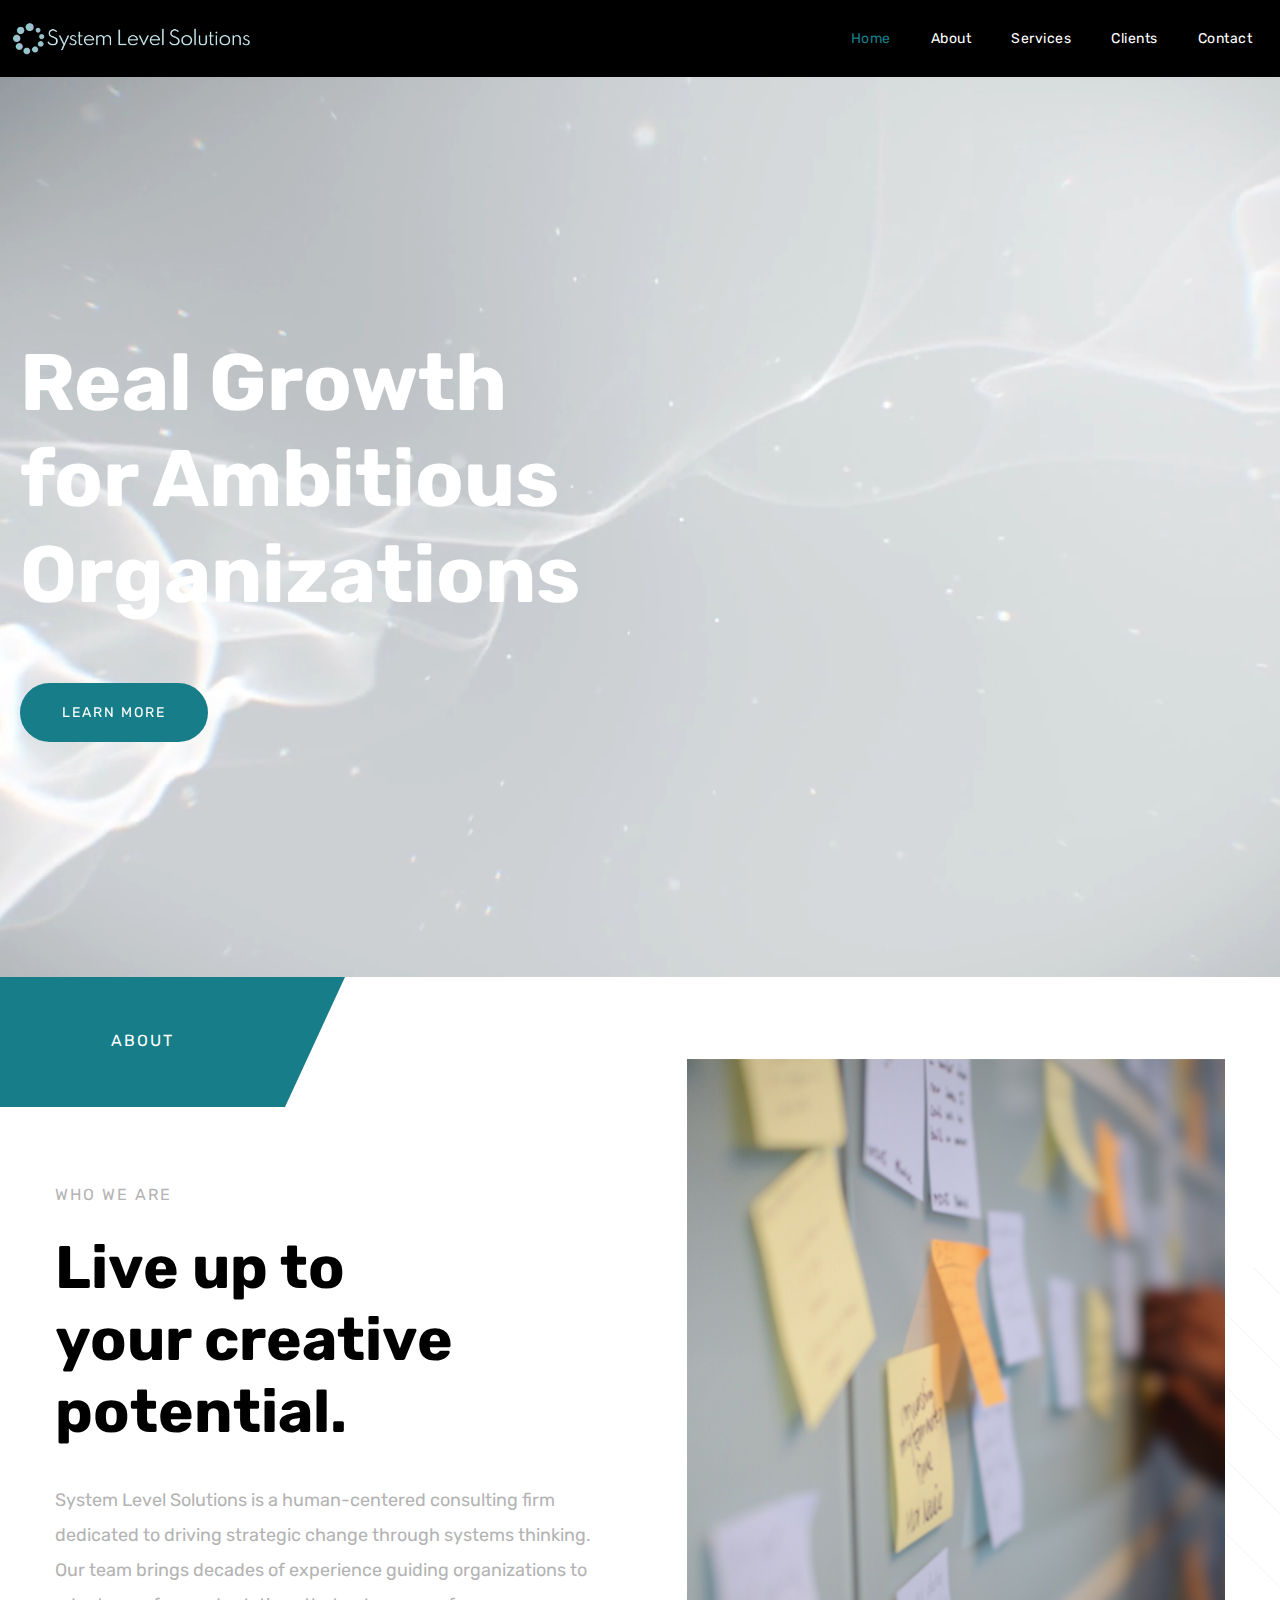
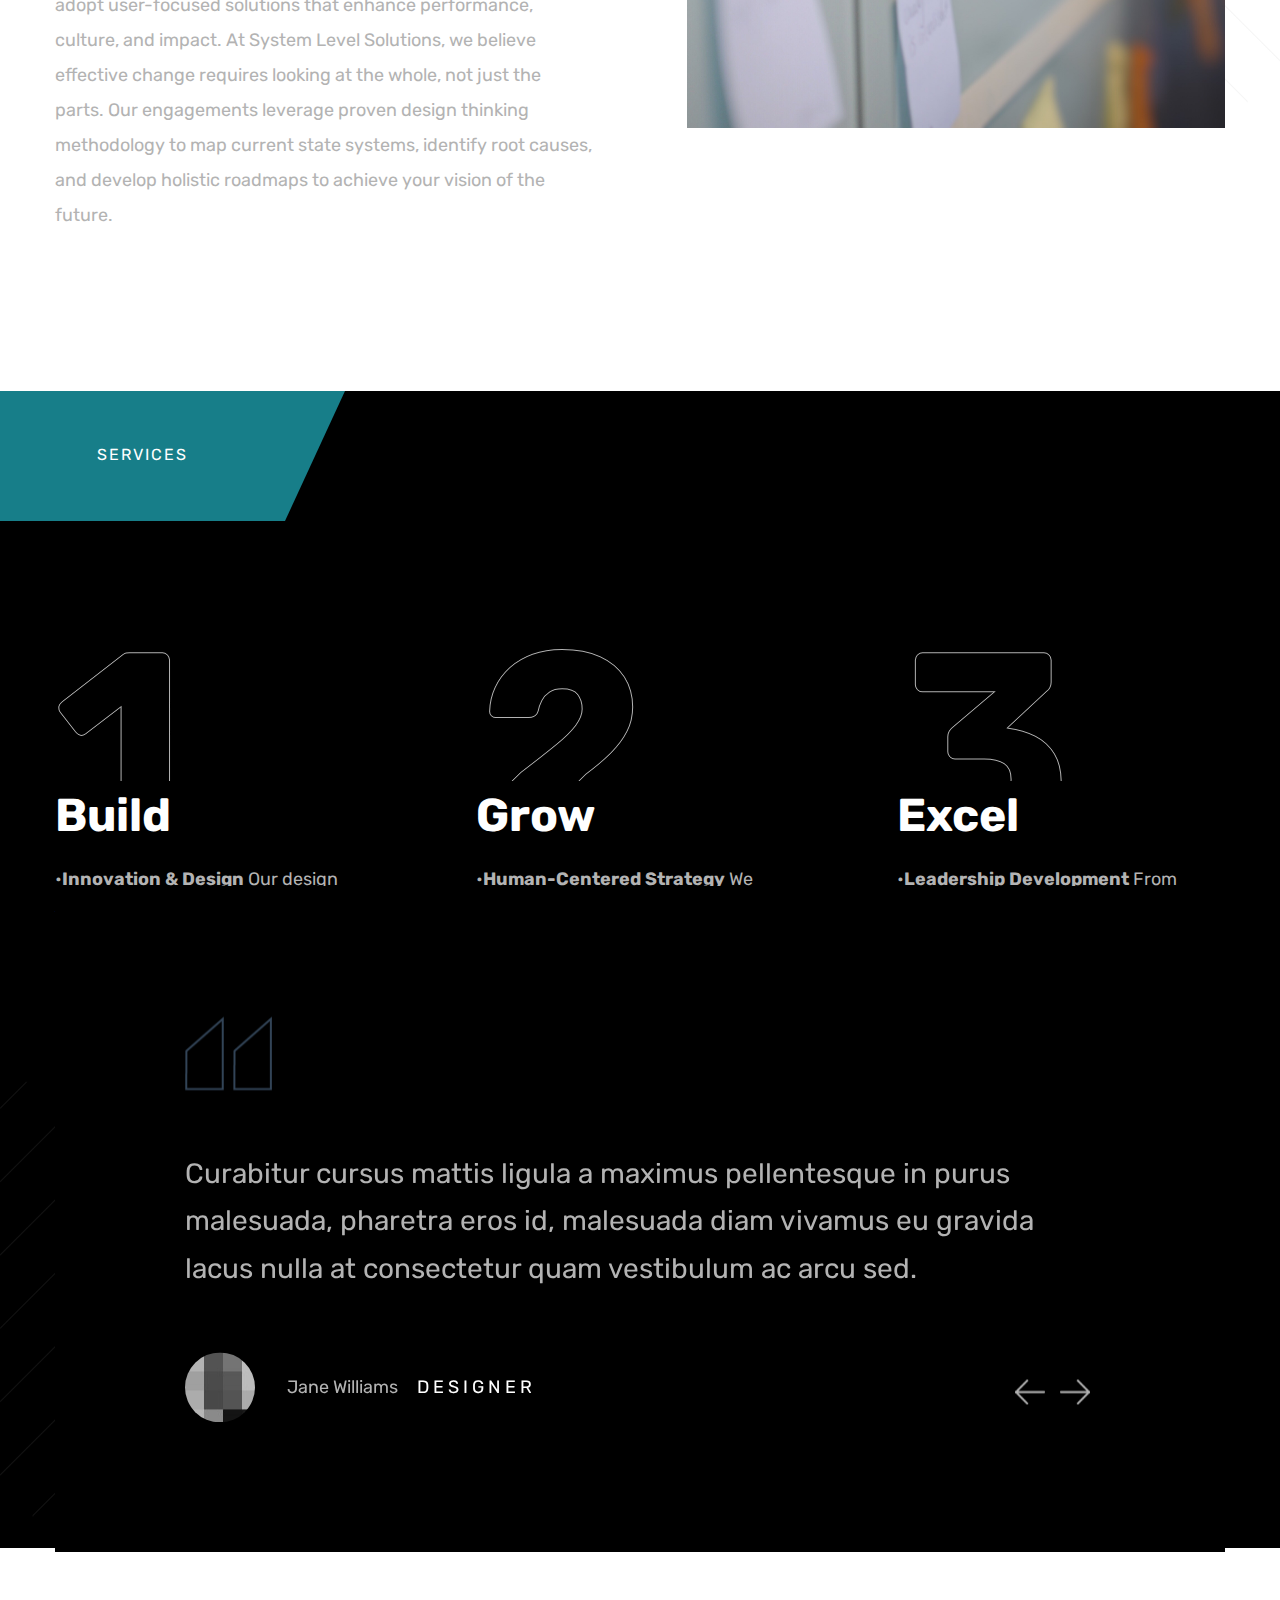
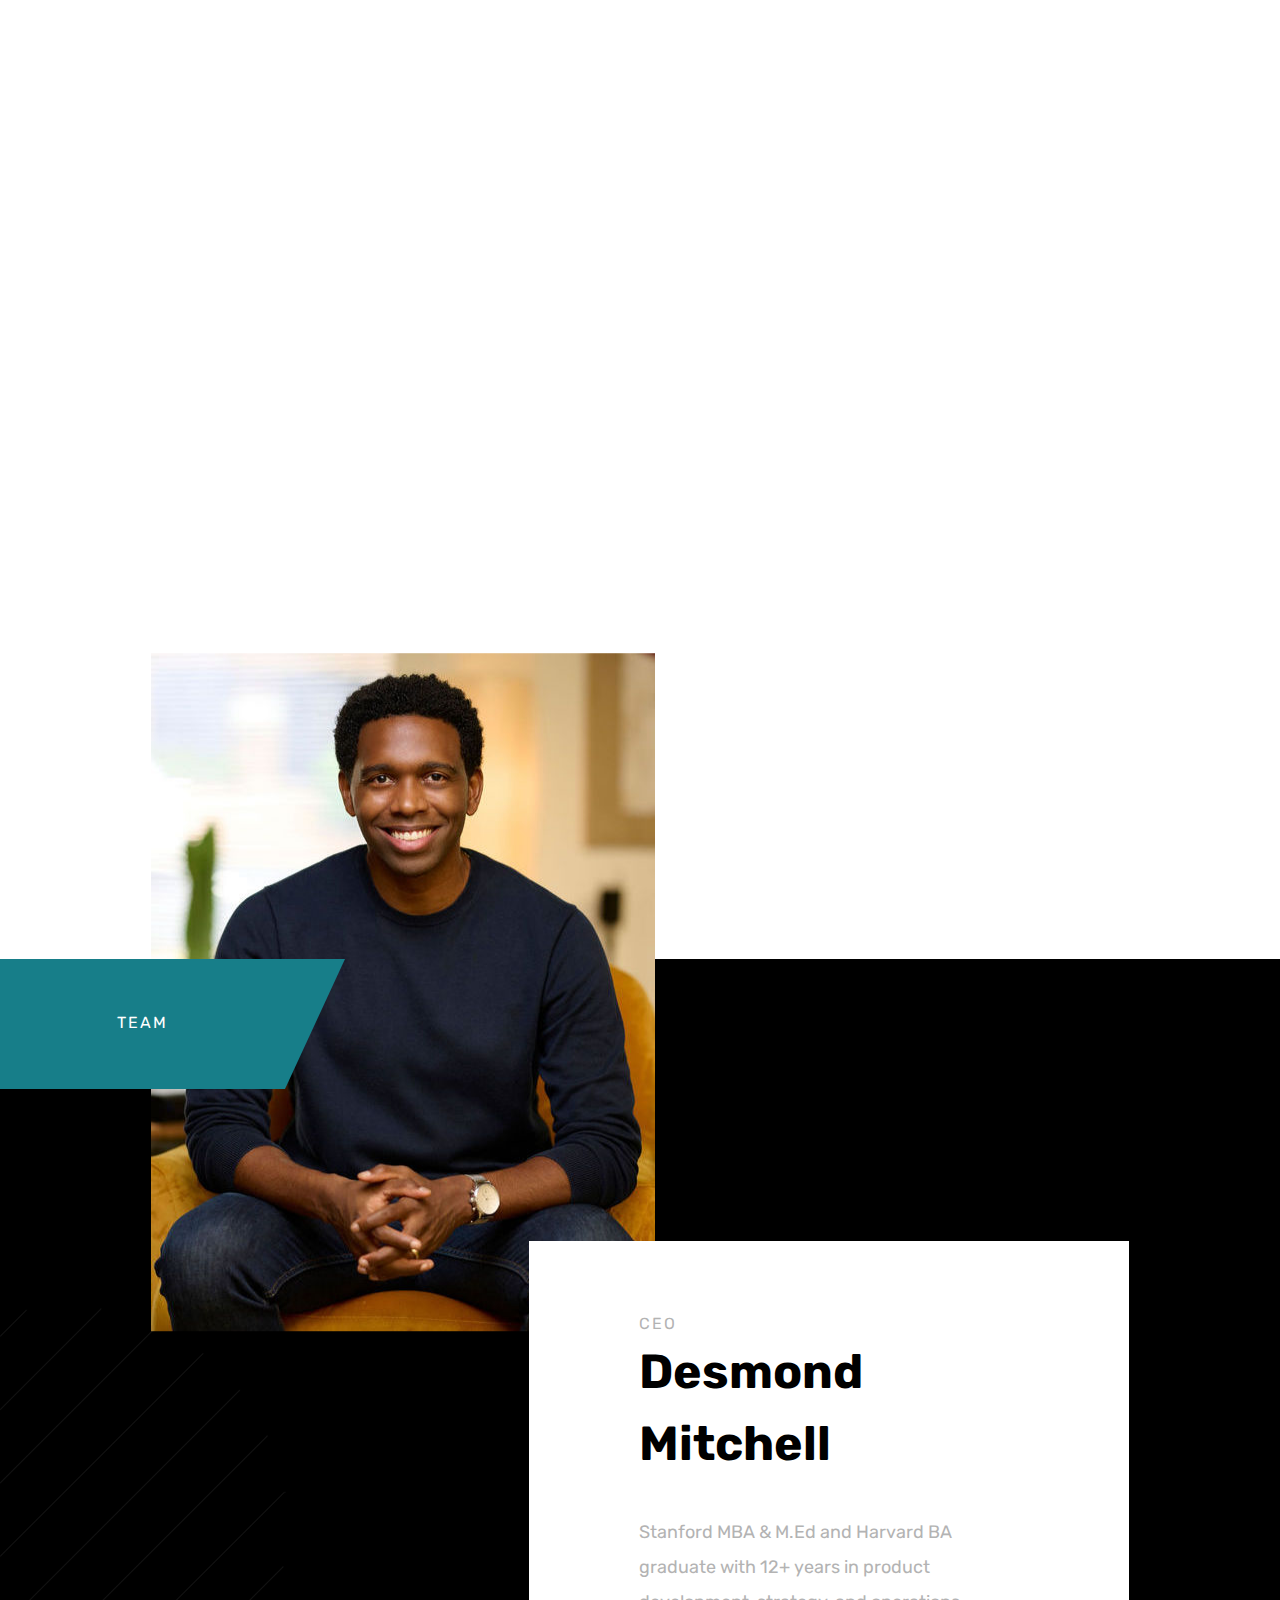
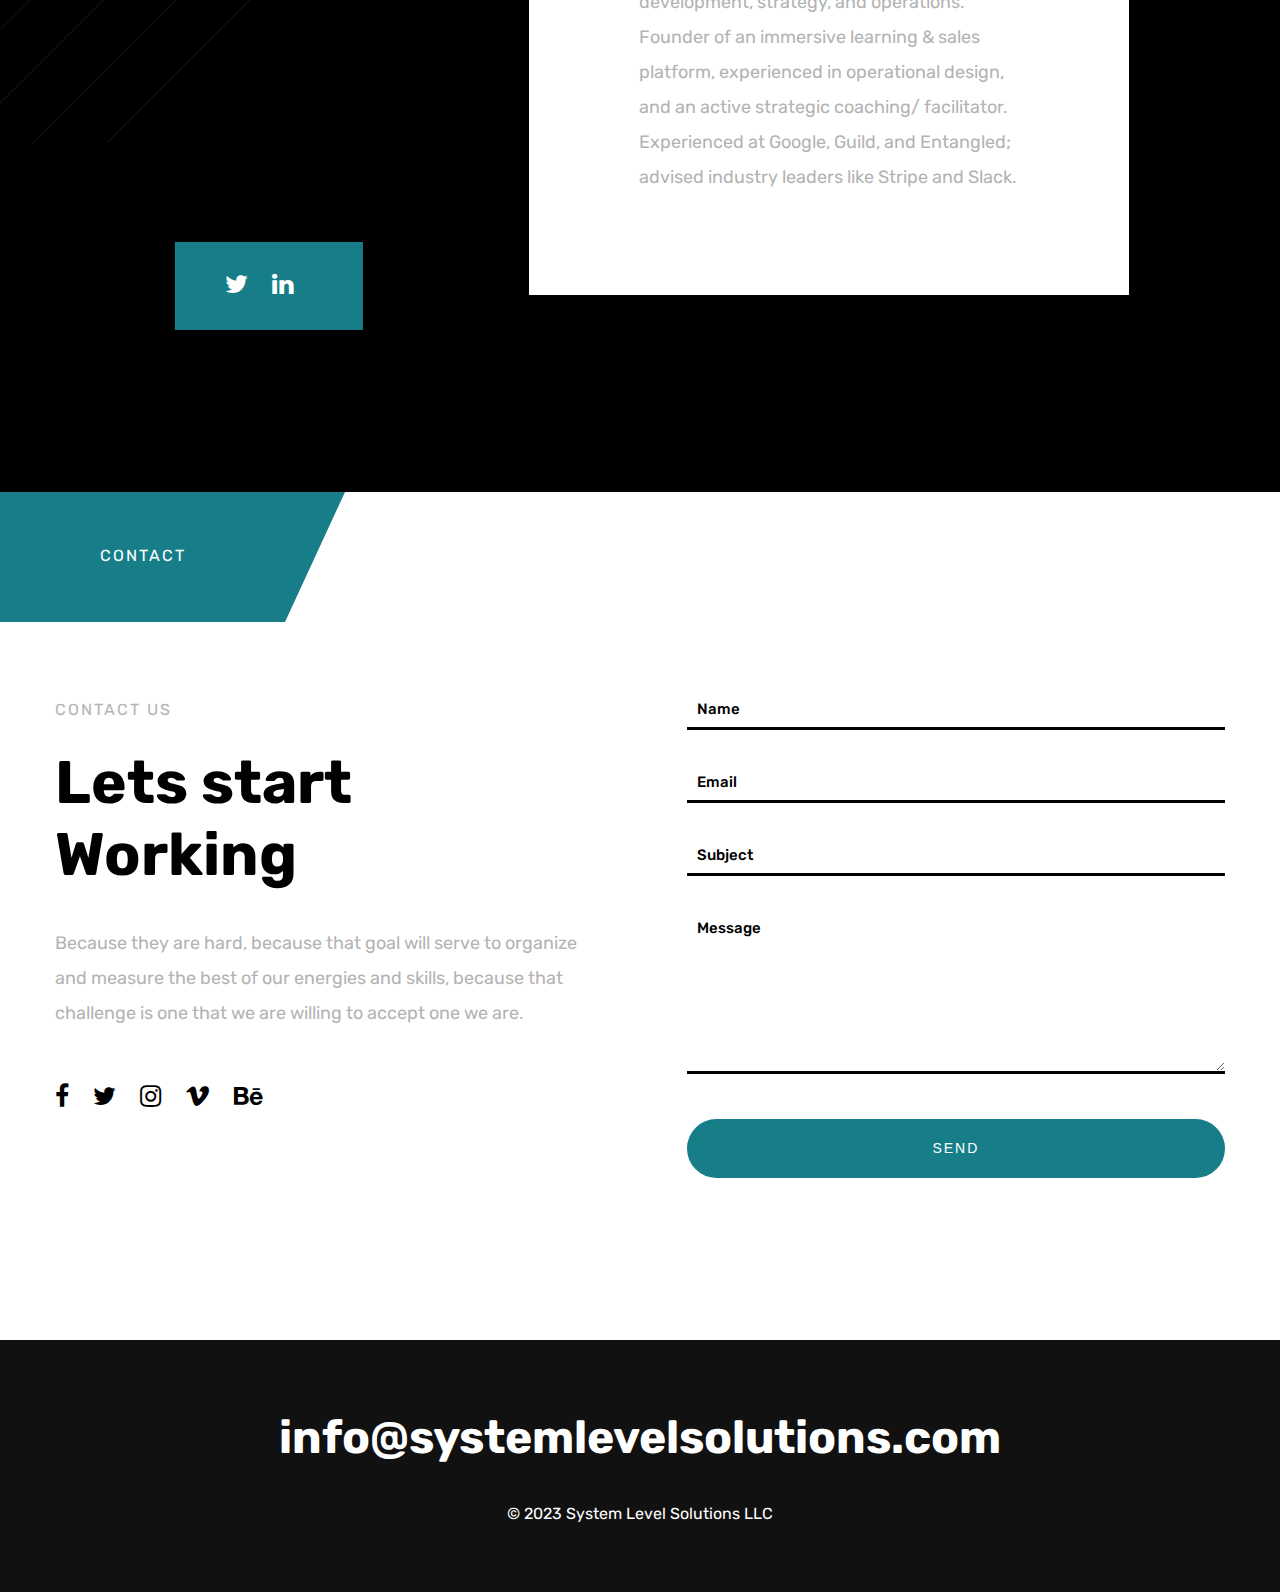
==== commit a7fece99: "Update index.html" ====
--- a/index.html
+++ b/index.html
@@ -77,7 +77,7 @@
 </video>
 
     <!-- Text Content with increased left padding -->
-    <div class="content-wrapper" style="flex: 1; max-width: 50%; padding: 60px 20px 20px 80px; z-index: 1;">
+    <div class="content-wrapper" style="flex: 1; max-width: 50%; padding: 40px 20px 20px 20px; z-index: 1;">
         <h1 class="big-text">
             Real Growth <br>                               
             for Ambitious Organizations
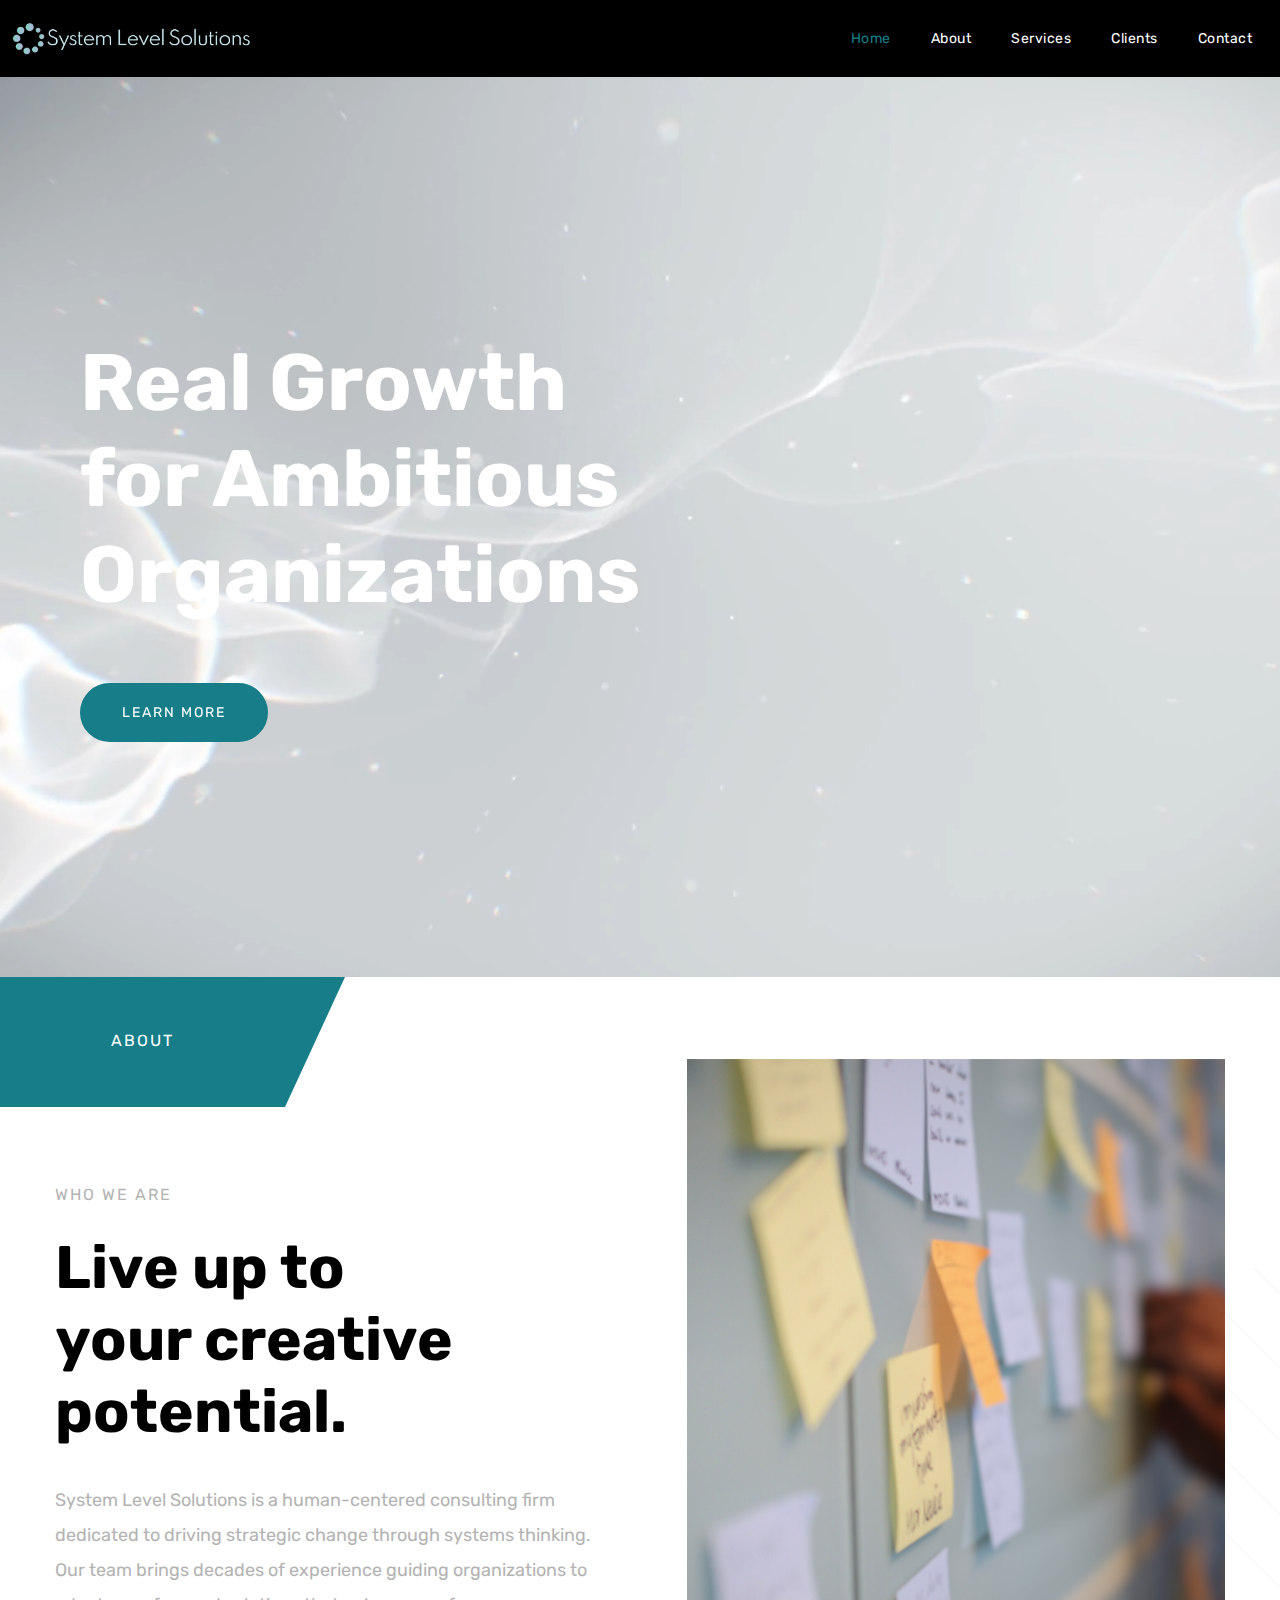
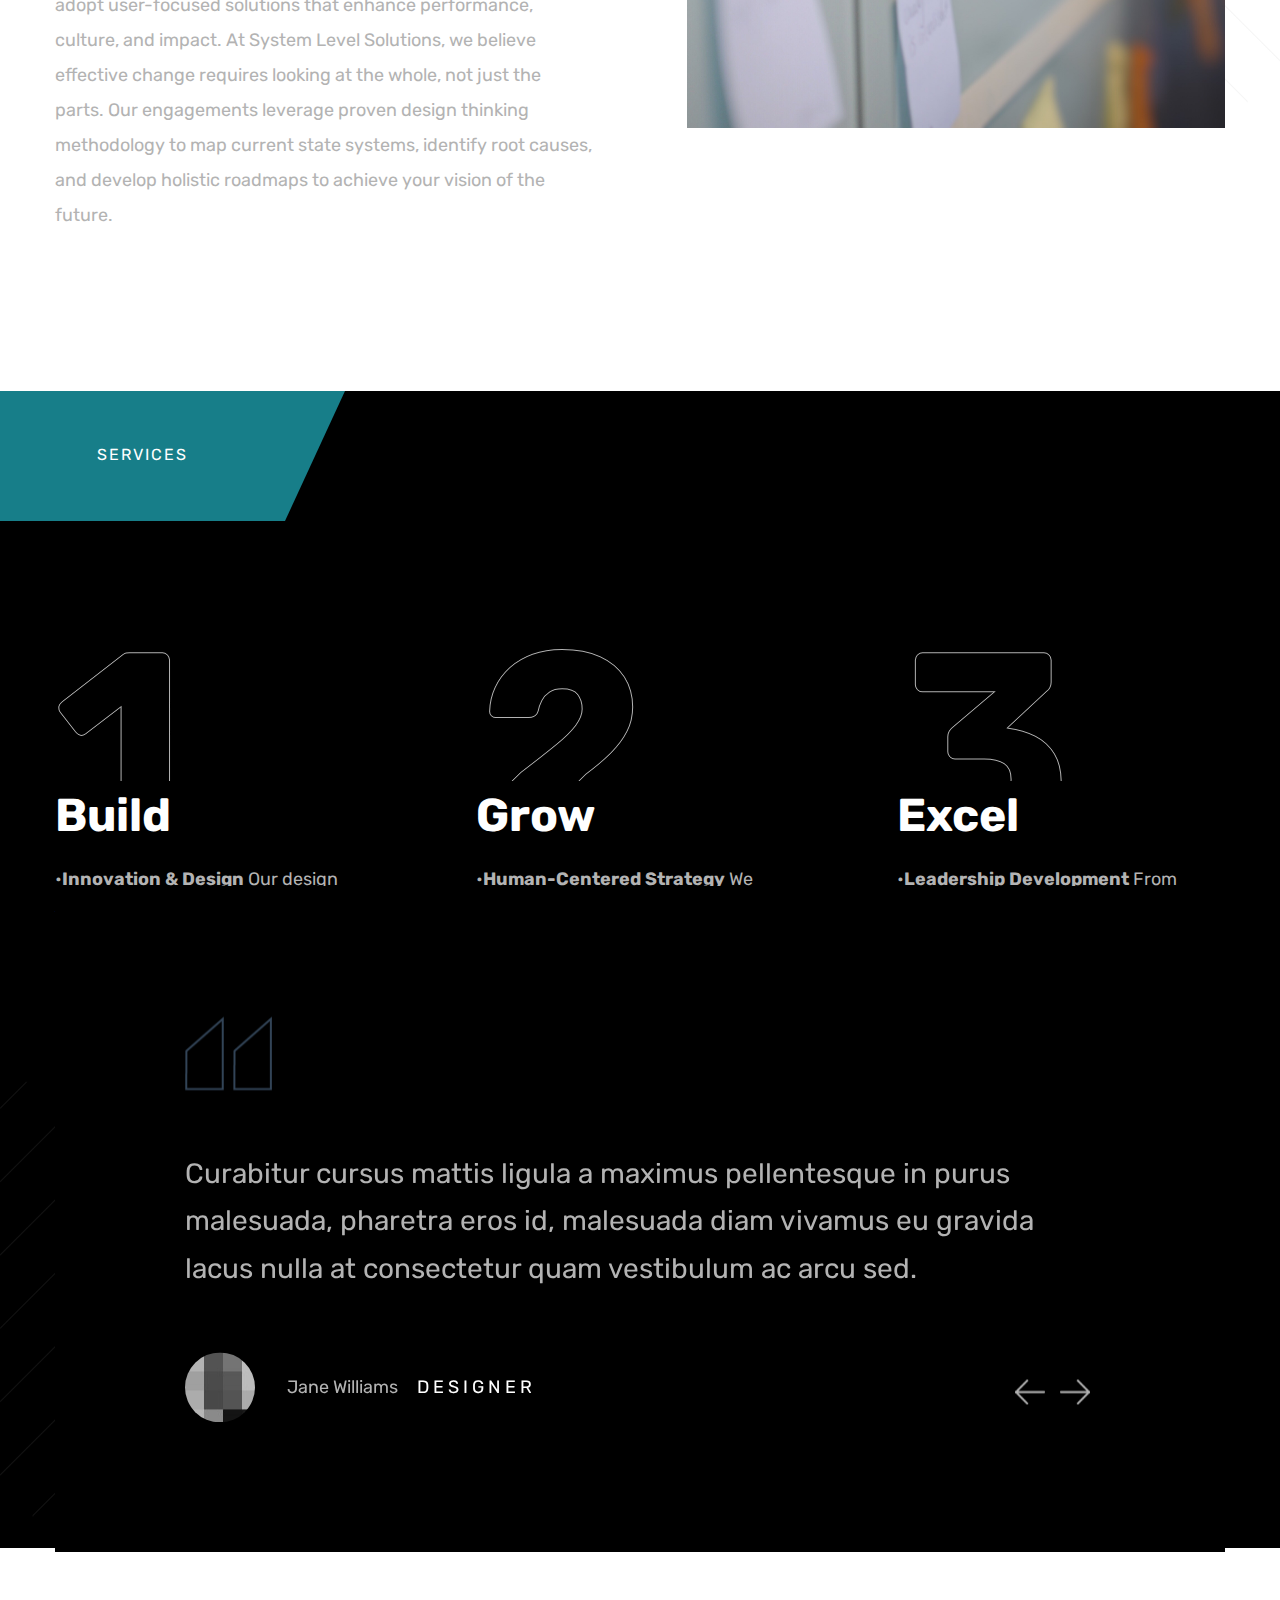
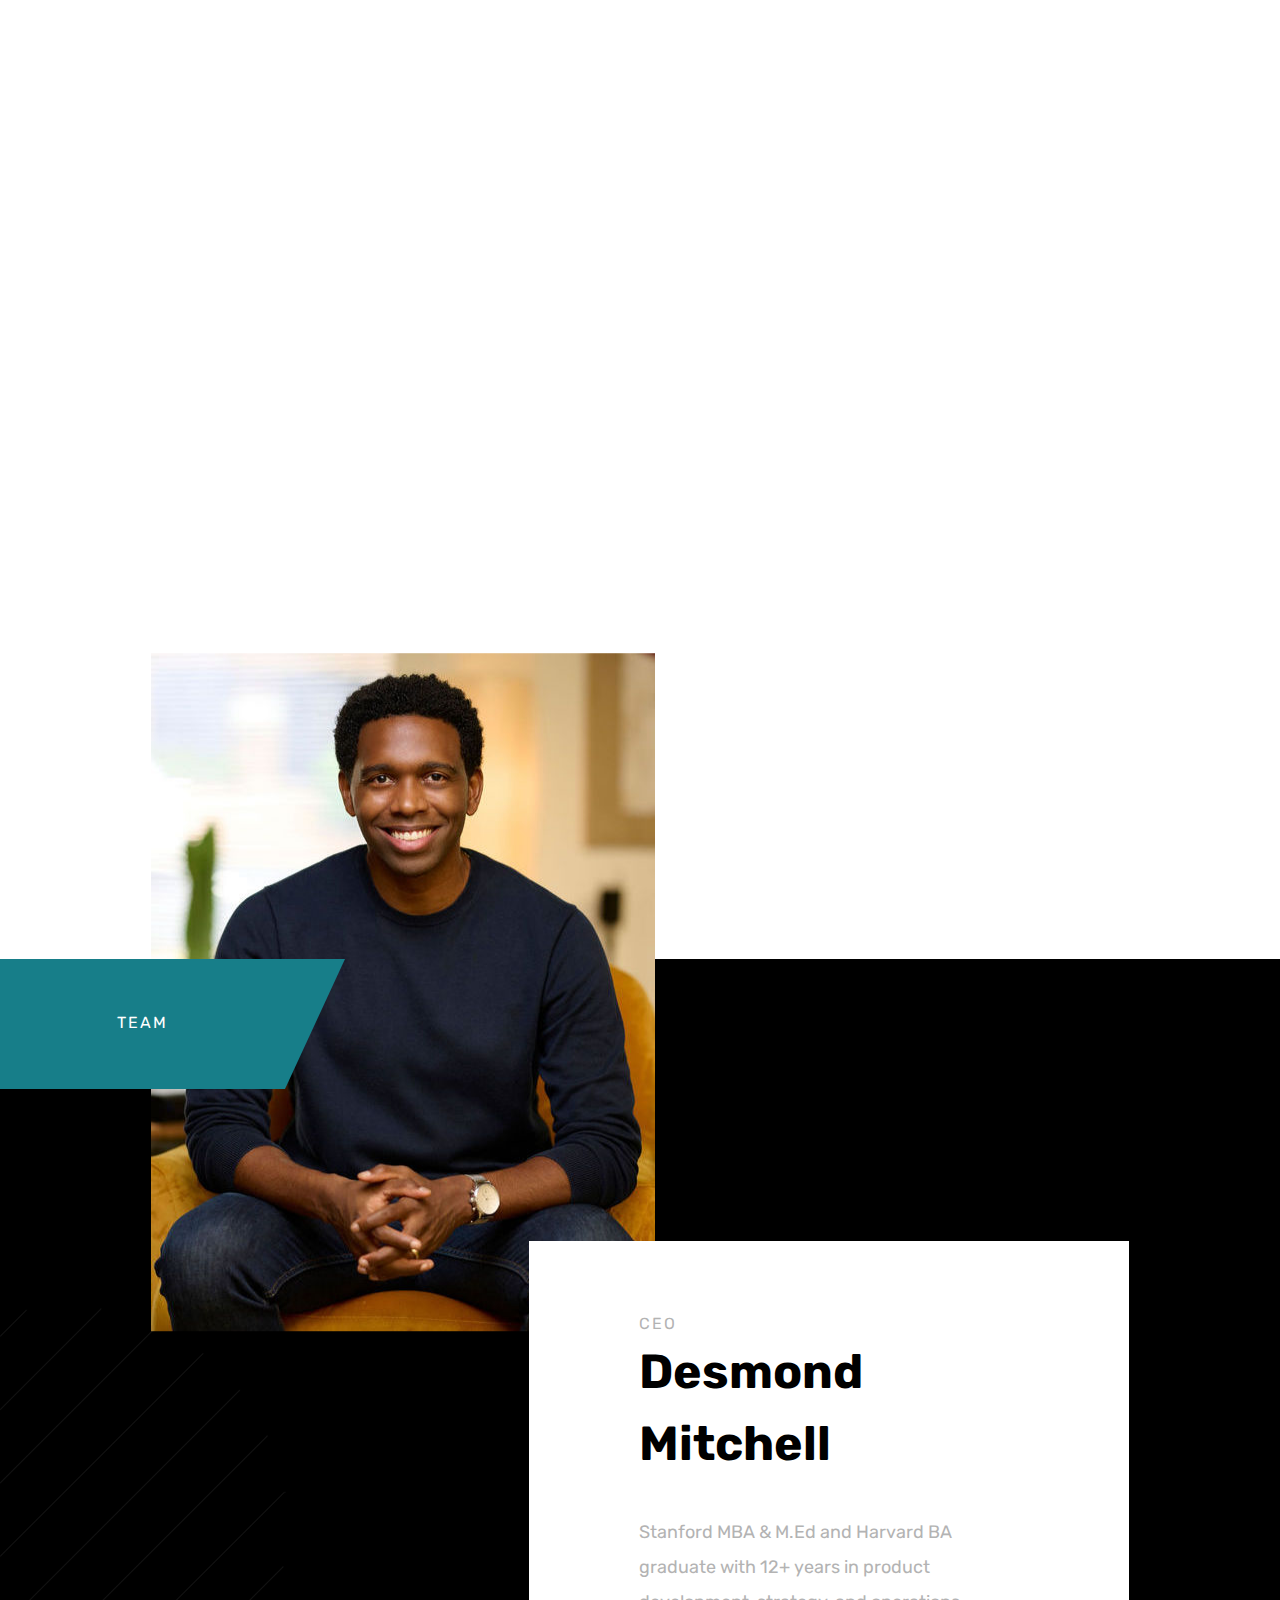
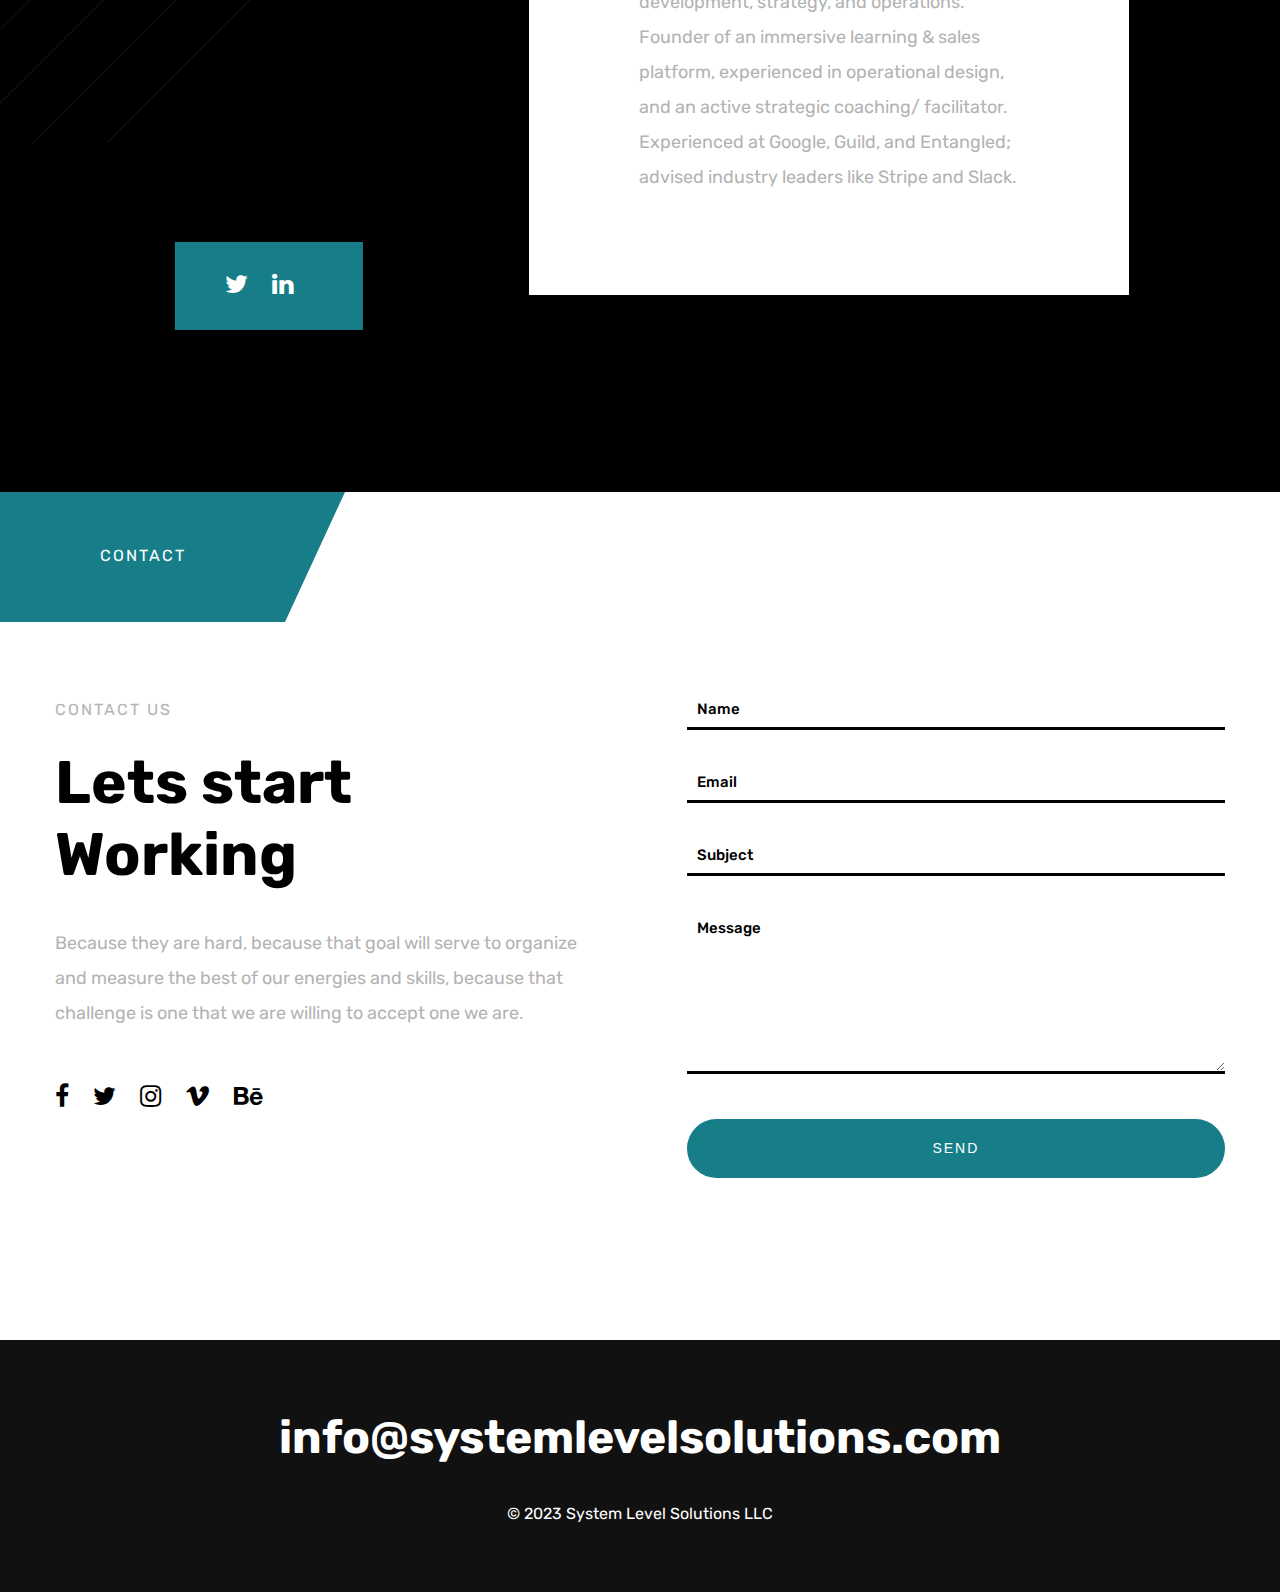
==== commit 60809496: "Update index.html" ====
--- a/index.html
+++ b/index.html
@@ -77,7 +77,7 @@
 </video>
 
     <!-- Text Content with increased left padding -->
-    <div class="content-wrapper" style="flex: 1; max-width: 50%; padding: 40px 20px 20px 20px; z-index: 1;">
+    <div class="content-wrapper" style="flex: 1; max-width: 50%; padding: 40px 20px 20px 80px; z-index: 1;">
         <h1 class="big-text">
             Real Growth <br>                               
             for Ambitious Organizations
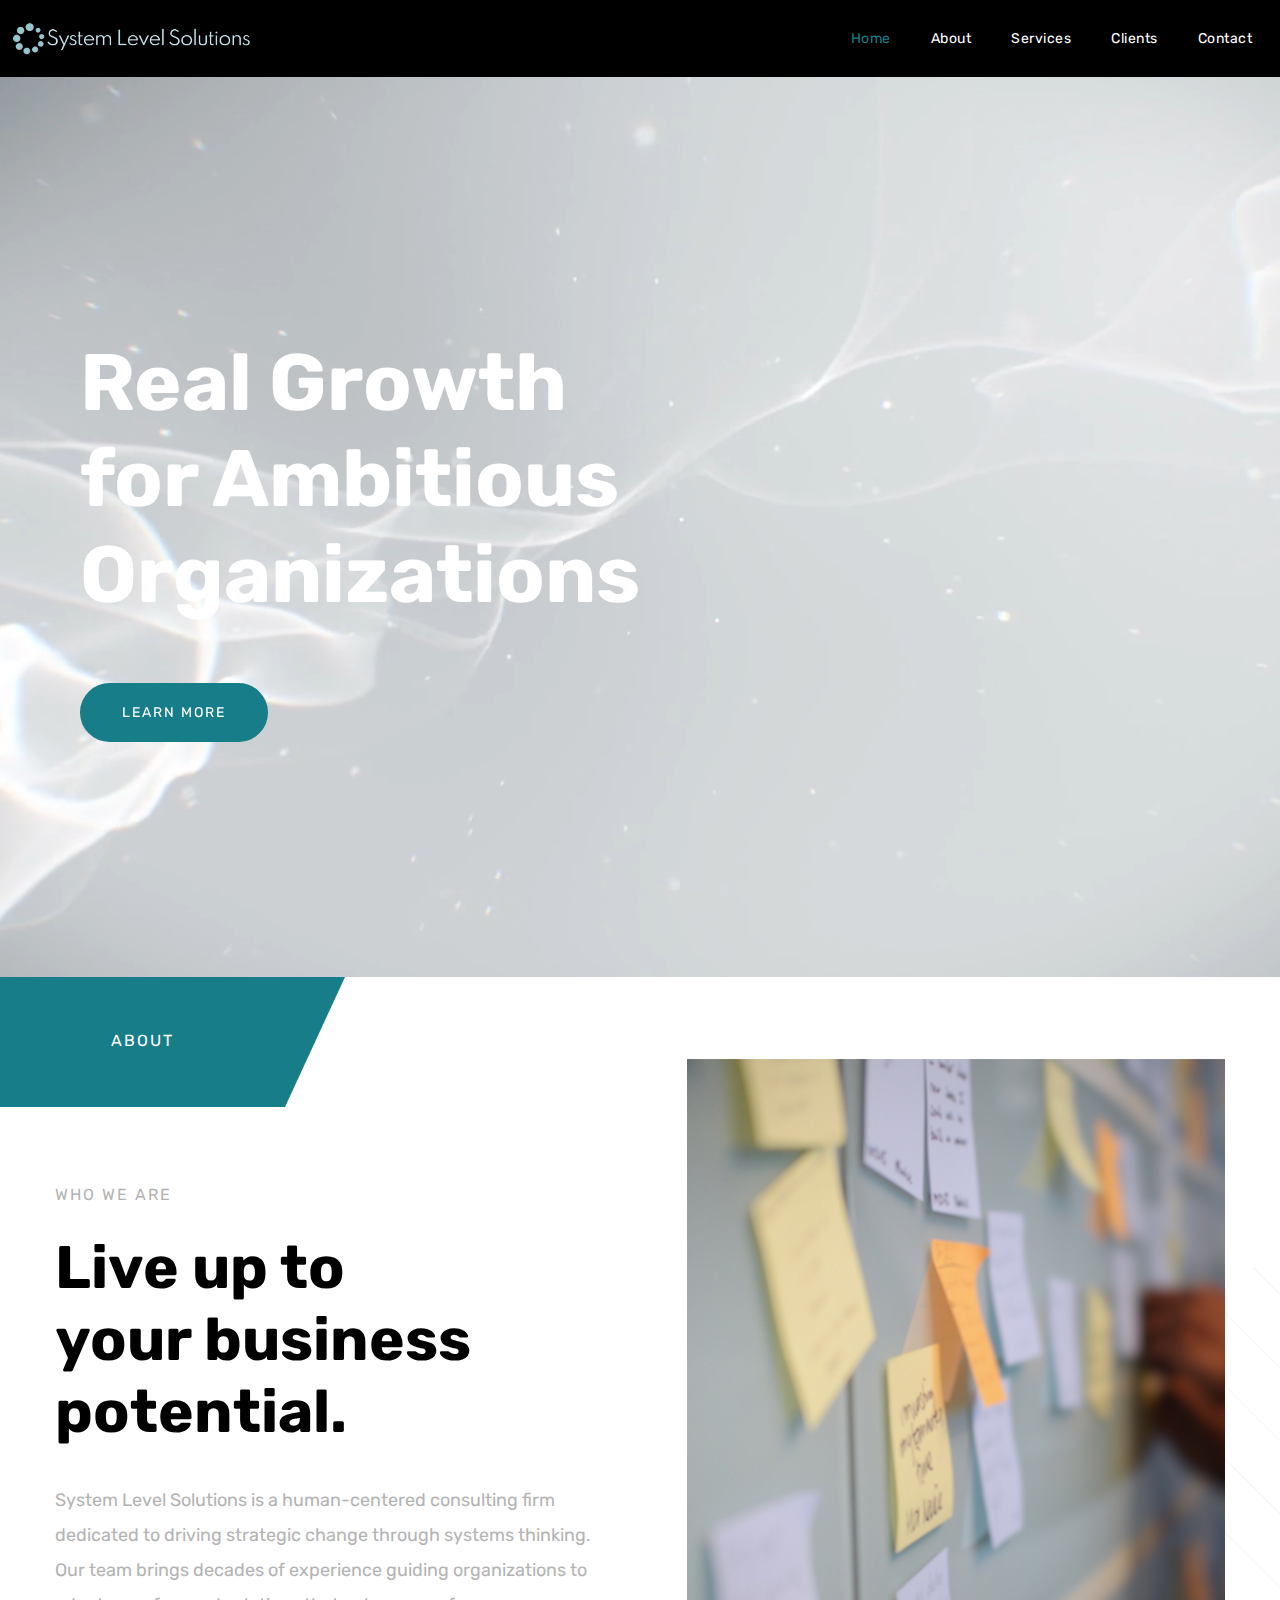
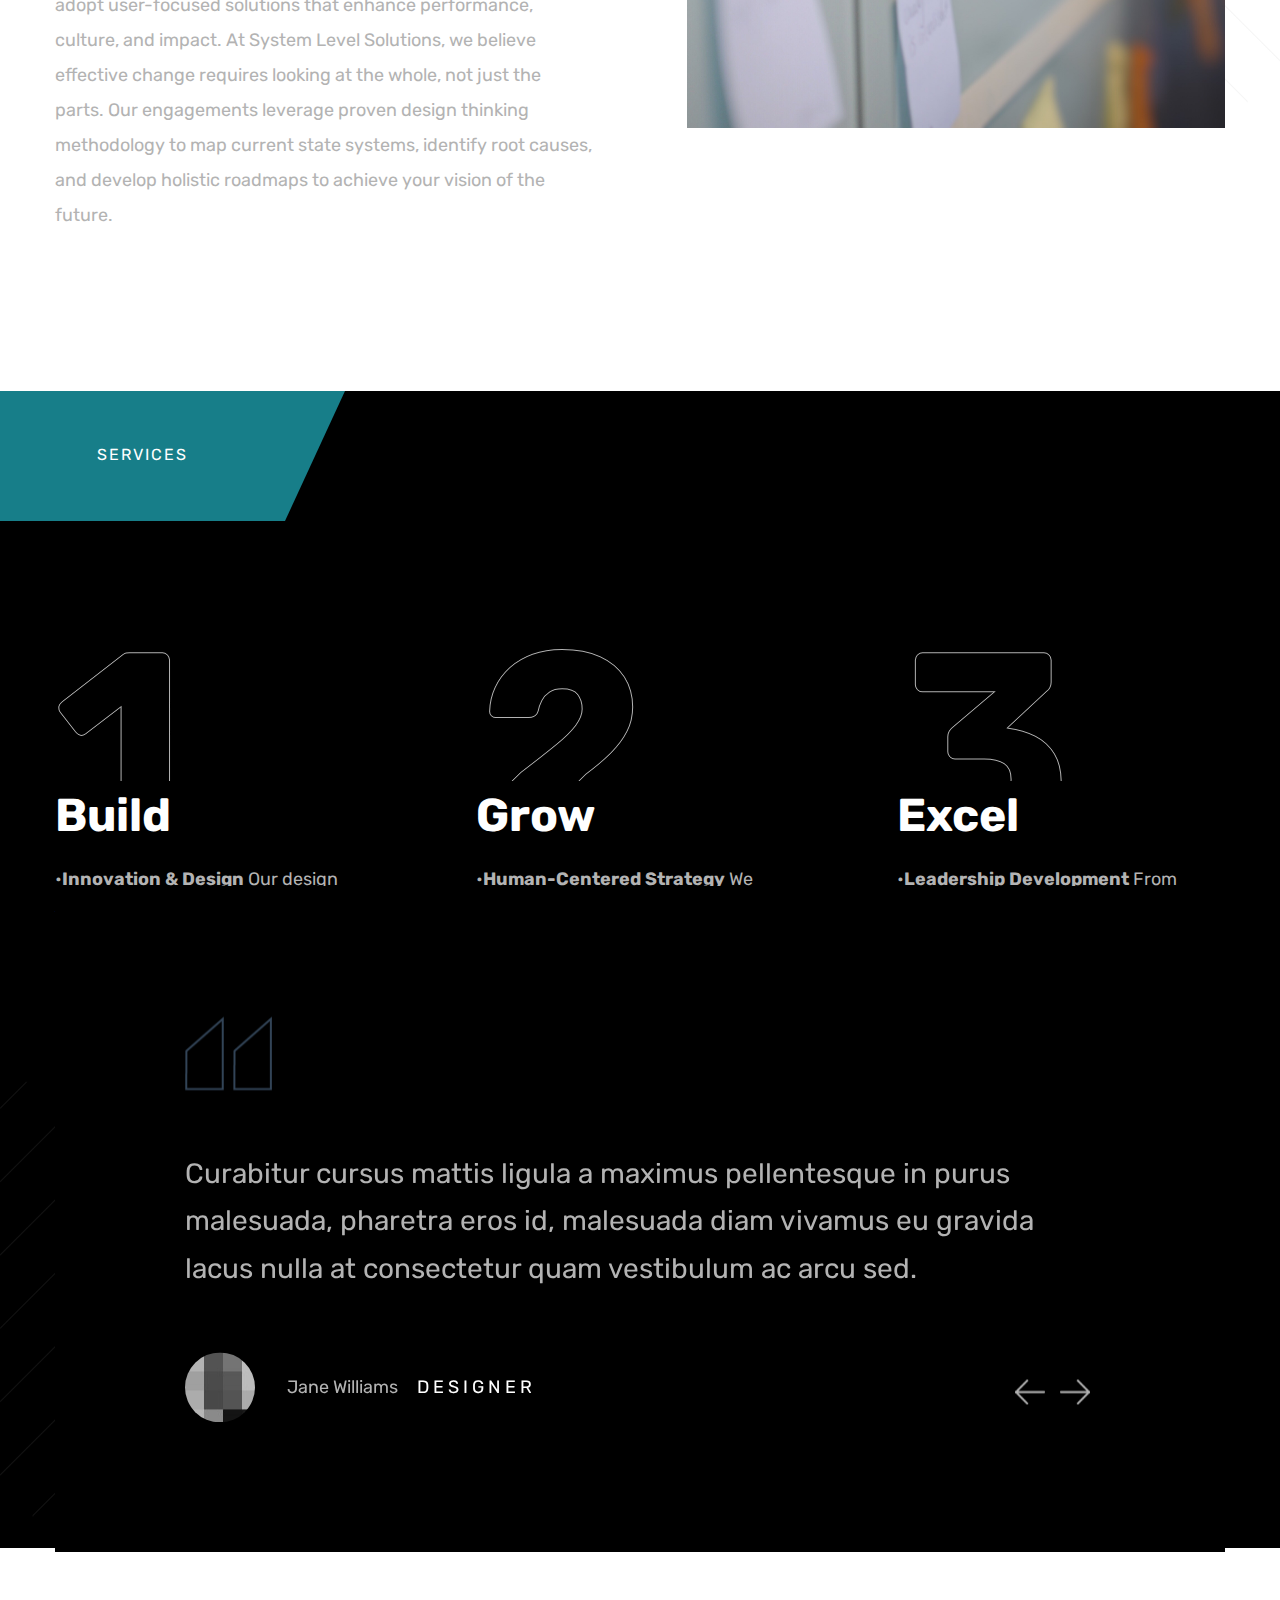
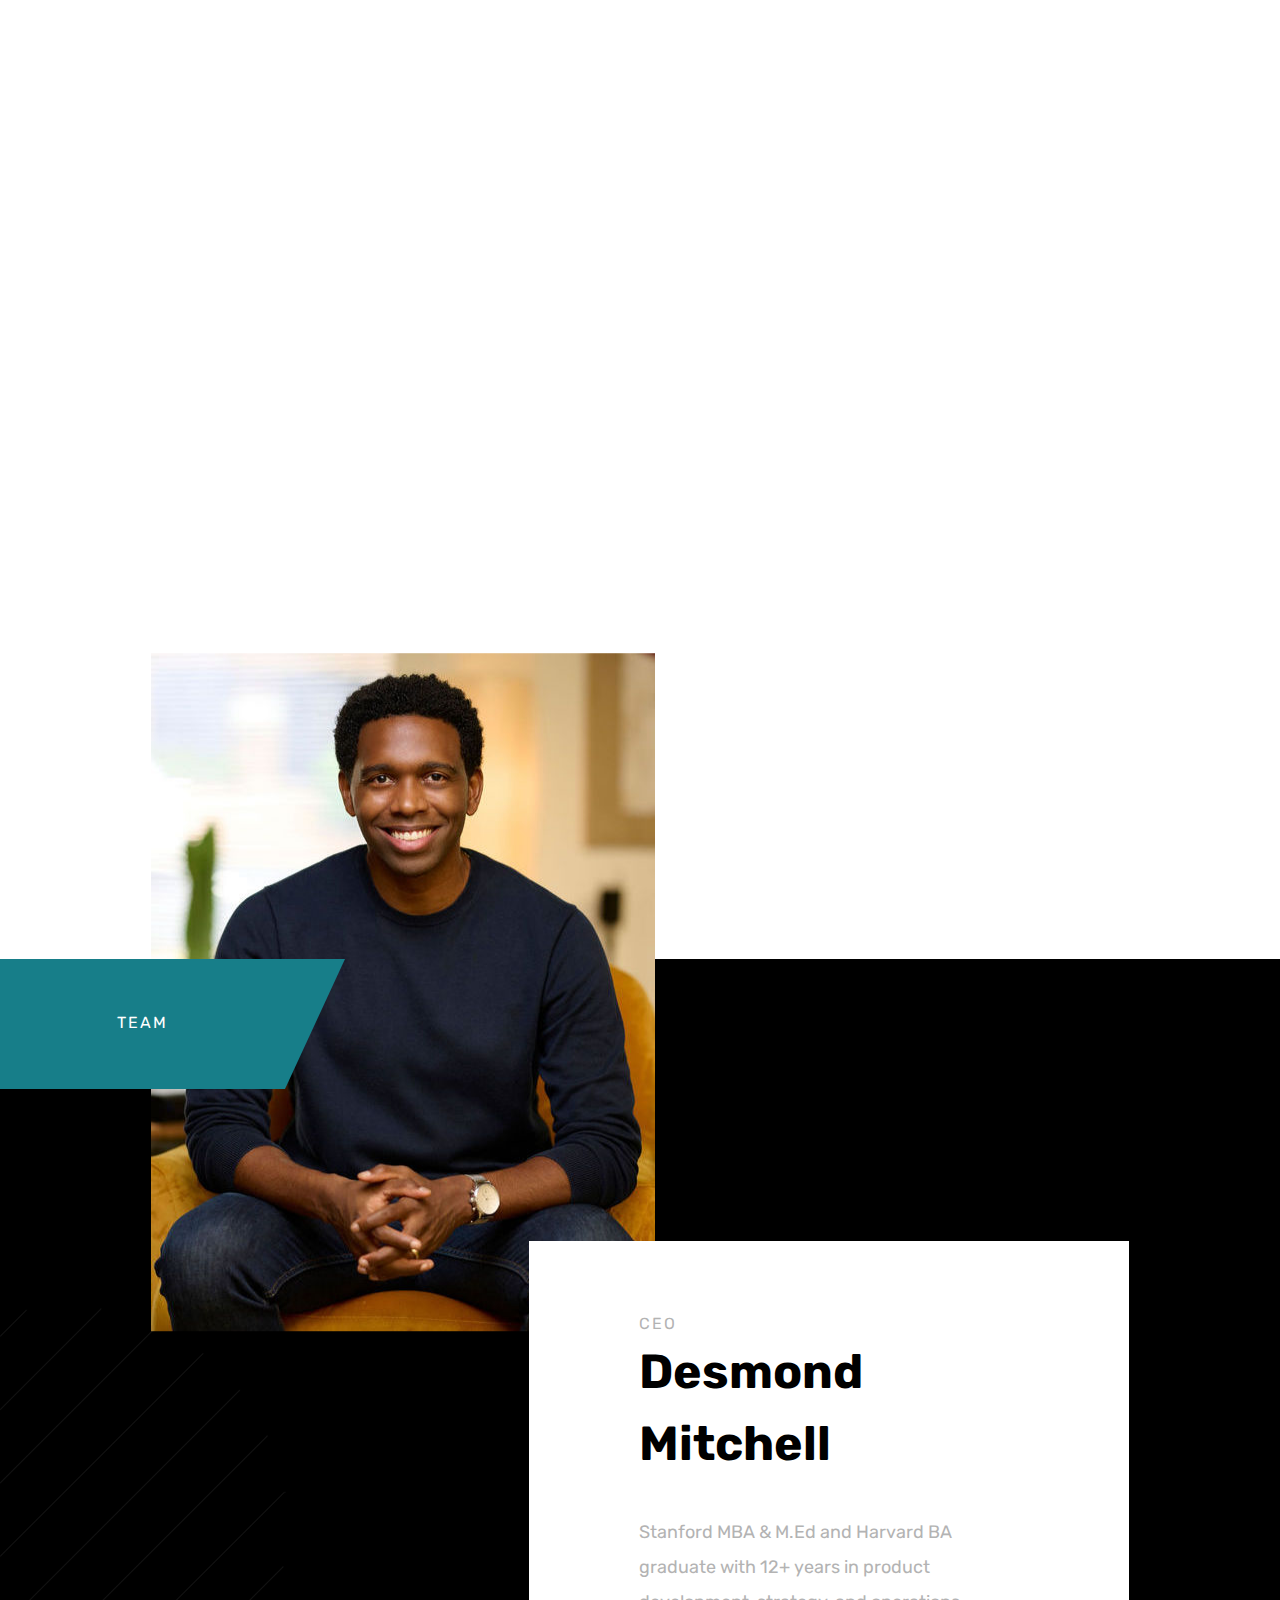
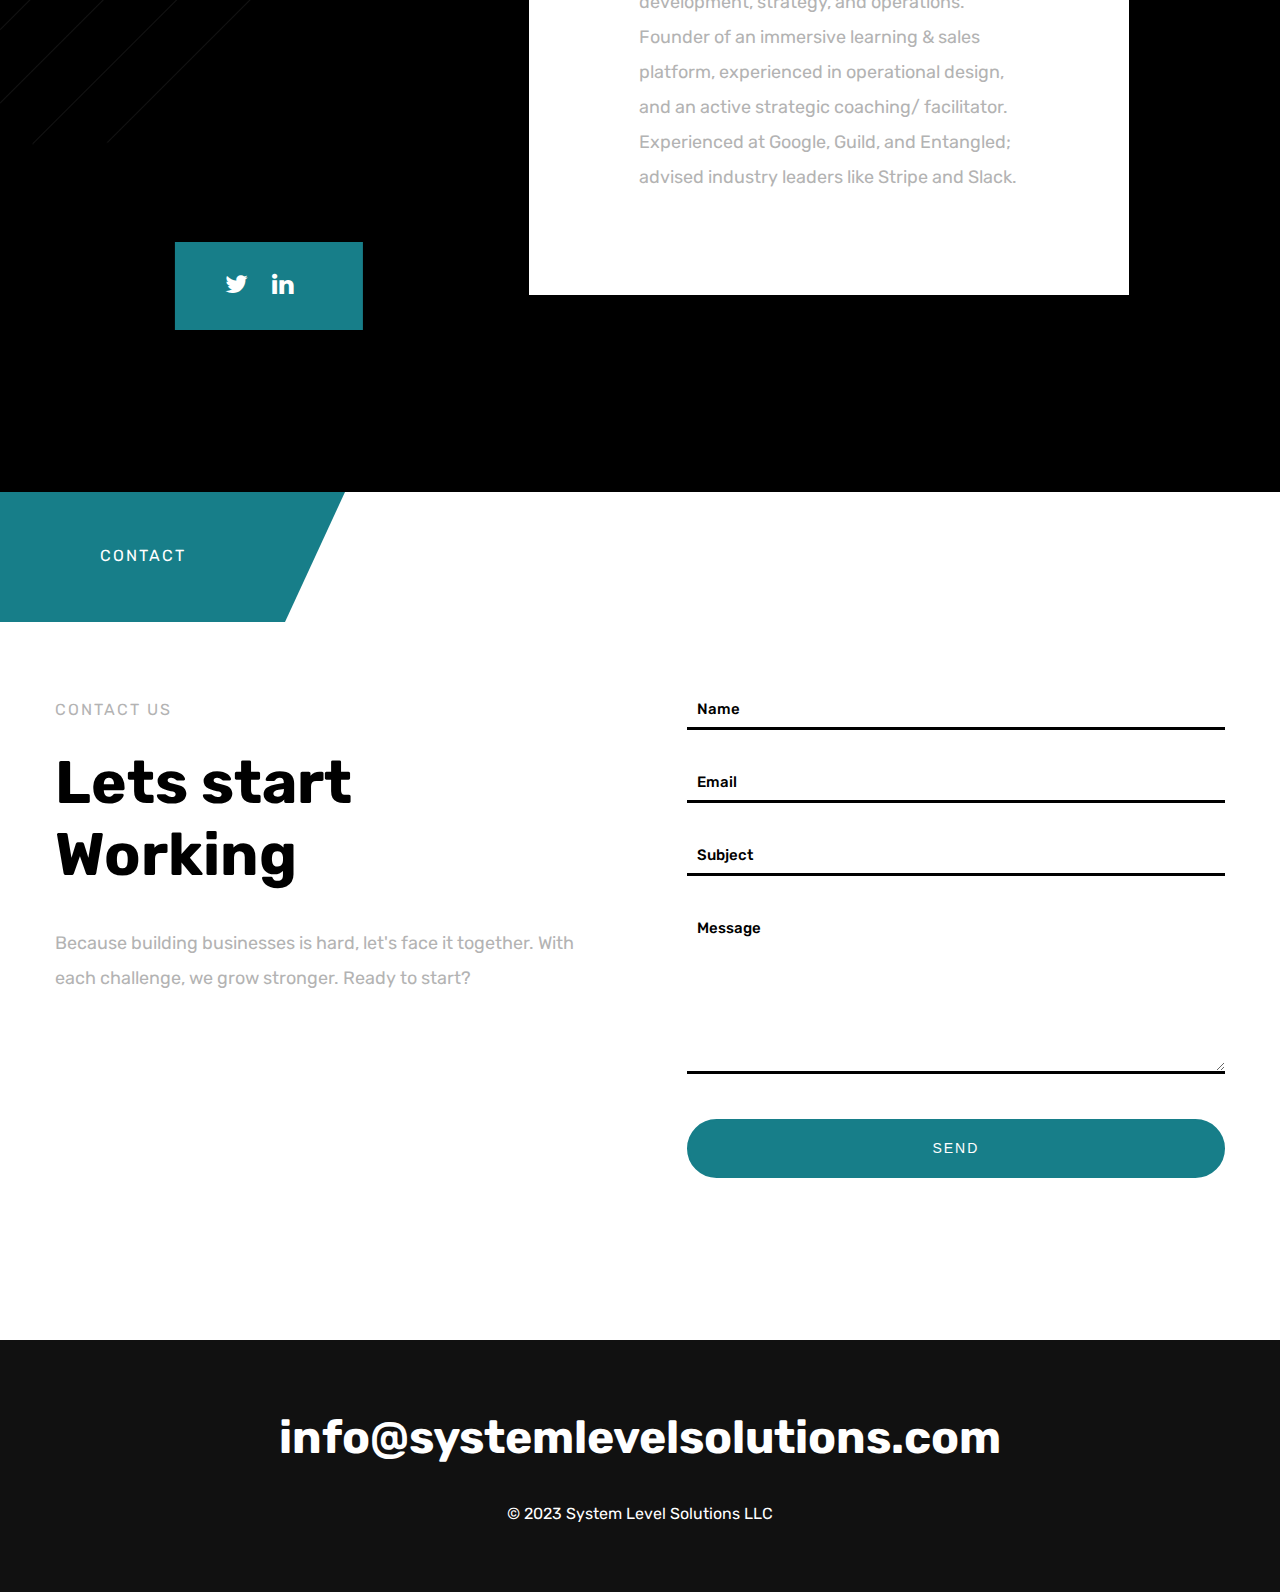
==== commit 1f727c08: "Update index.html" ====
--- a/index.html
+++ b/index.html
@@ -116,7 +116,7 @@
                                 </p>
                                 <h2 class="entry-title medium-text">
                                     Live up to <br> 
-                                    your creative potential.
+                                    your business potential.
                                 </h2>
                                 <p>
                                     System Level Solutions is a human-centered consulting firm dedicated to driving strategic change through systems thinking. Our team brings decades of experience guiding organizations to adopt user-focused solutions that enhance performance, culture, and impact.
@@ -297,34 +297,9 @@
                                     Working
                                 </h2>
                                 <p>
-                                    Because they are hard, because that goal will serve to organize and measure the best of our energies and skills, because that challenge is one that we are willing to accept one we are.
+                                    Because building businesses is hard, let's face it together. With each challenge, we grow stronger. Ready to start?
                                 </p>
                                 <br>
-                                <div class="social">
-                                    <a href="#" target="_blank">
-                                        <span class="fa fa-facebook"></span>
-                                    </a>
-                                </div>
-                                <div class="social">
-                                    <a href="#" target="_blank">
-                                        <span class="fa fa-twitter"></span>
-                                    </a>
-                                </div>
-                                <div class="social">
-                                    <a href="#" target="_blank">
-                                        <span class="fa fa-instagram"></span>
-                                    </a>
-                                </div>
-                                <div class="social">
-                                    <a href="#" target="_blank">
-                                        <span class="fa fa-vimeo"></span>
-                                    </a>
-                                </div>
-                                <div class="social">
-                                    <a href="#" target="_blank">
-                                        <span class="fa fa-behance"></span>
-                                    </a>
-                                </div>
                             </div>
 
                             <div class="one_half last ">
